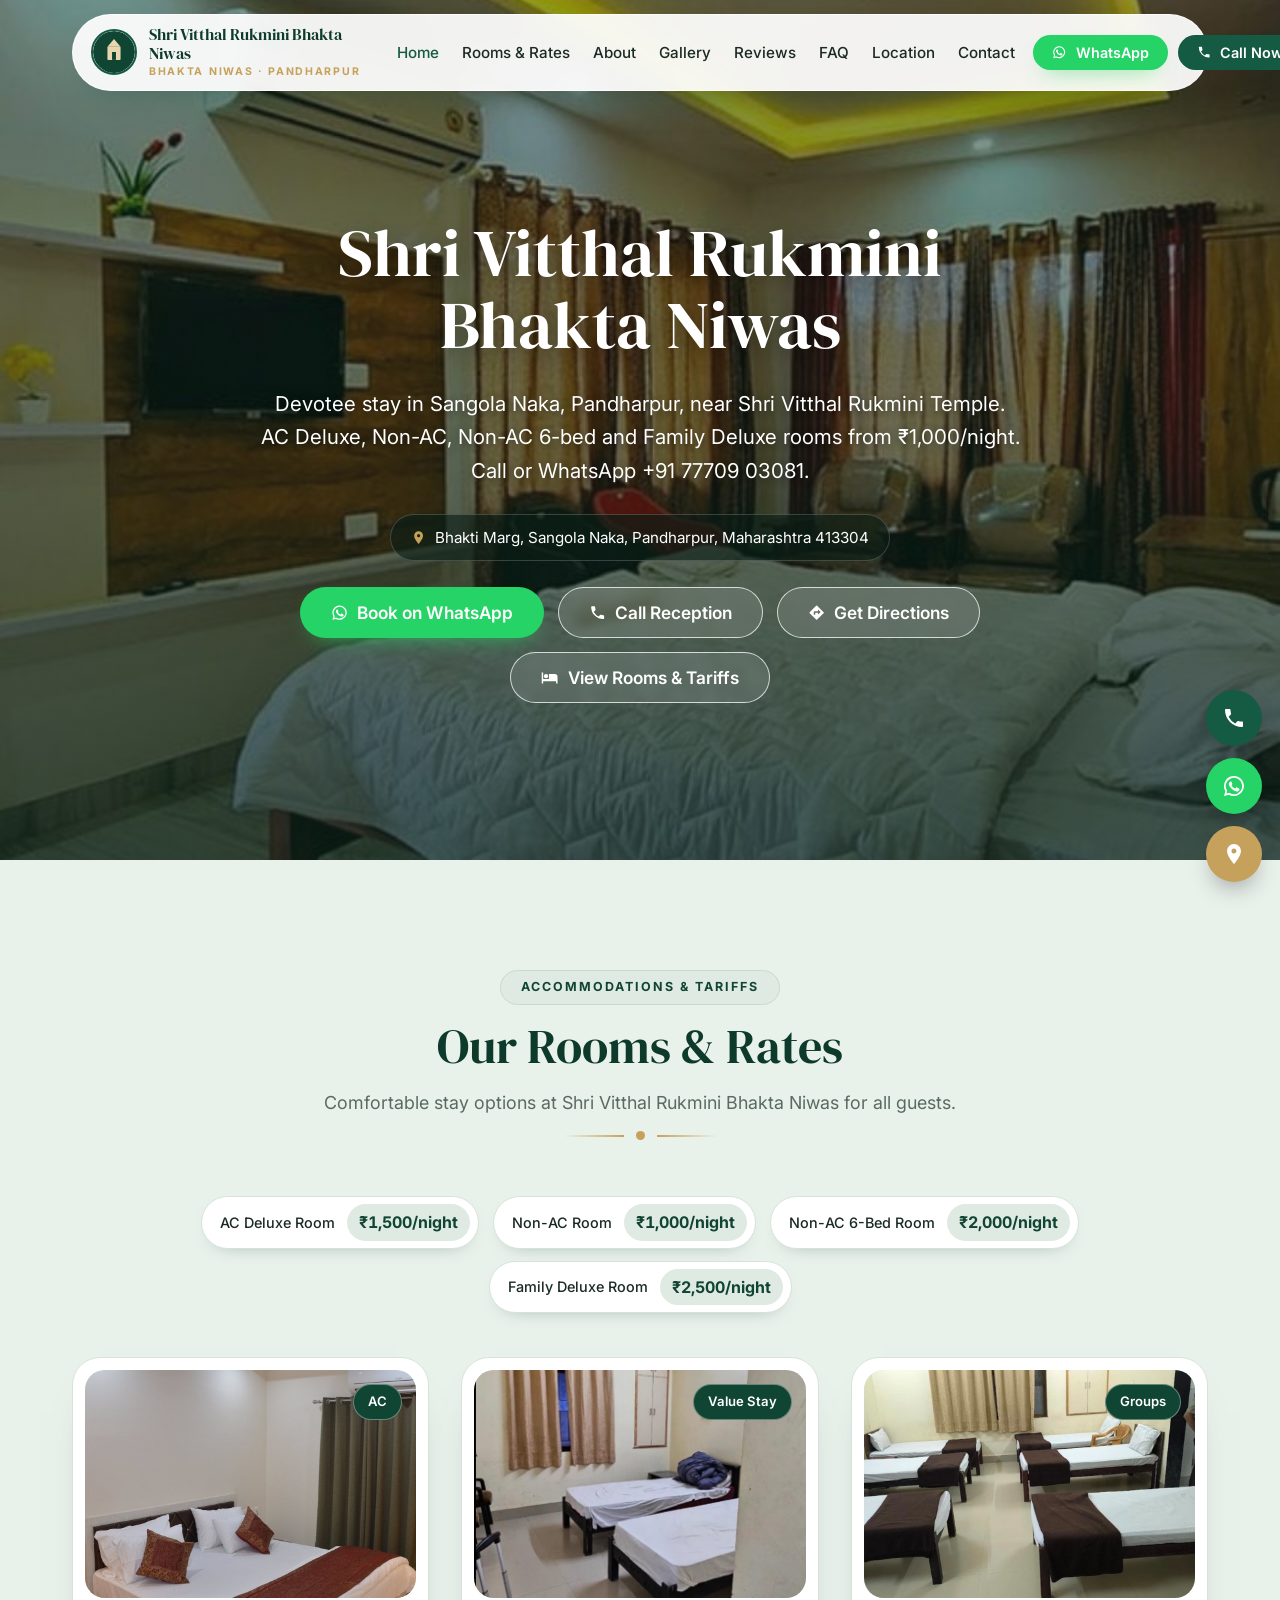
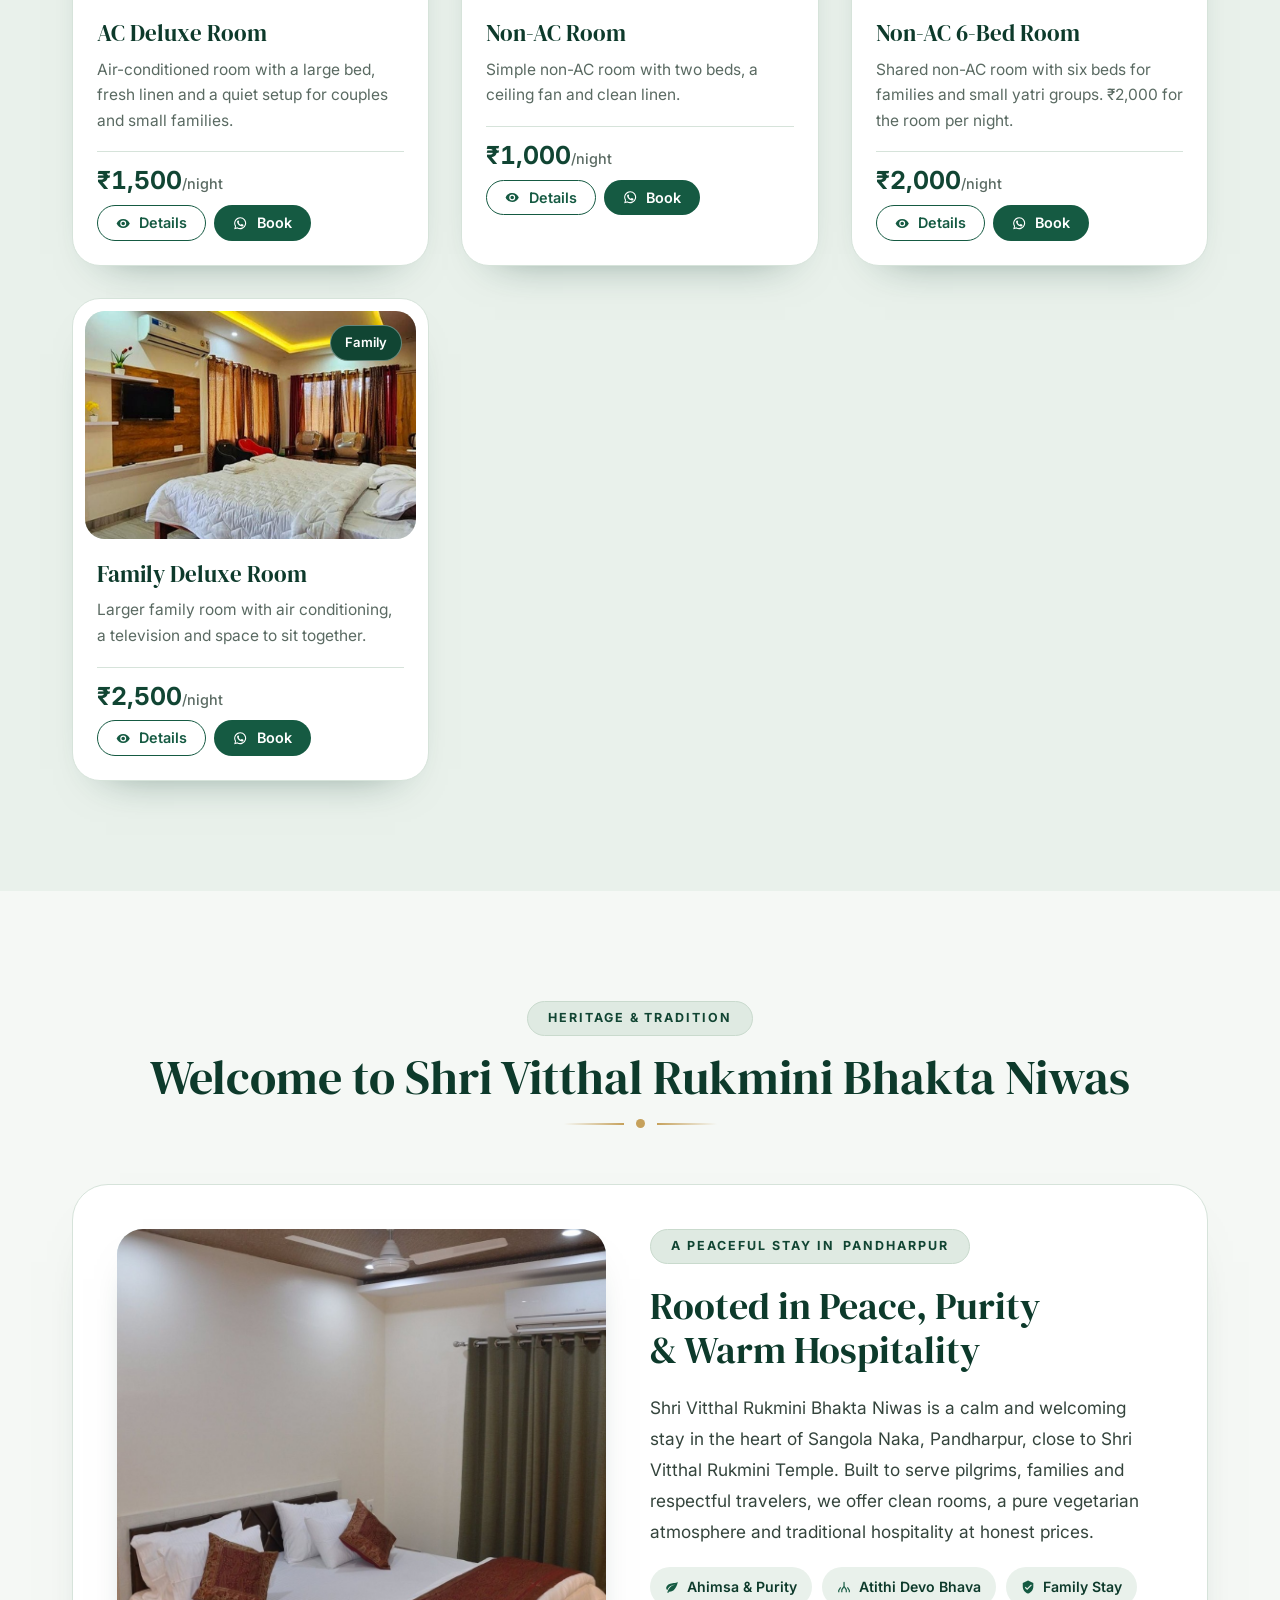
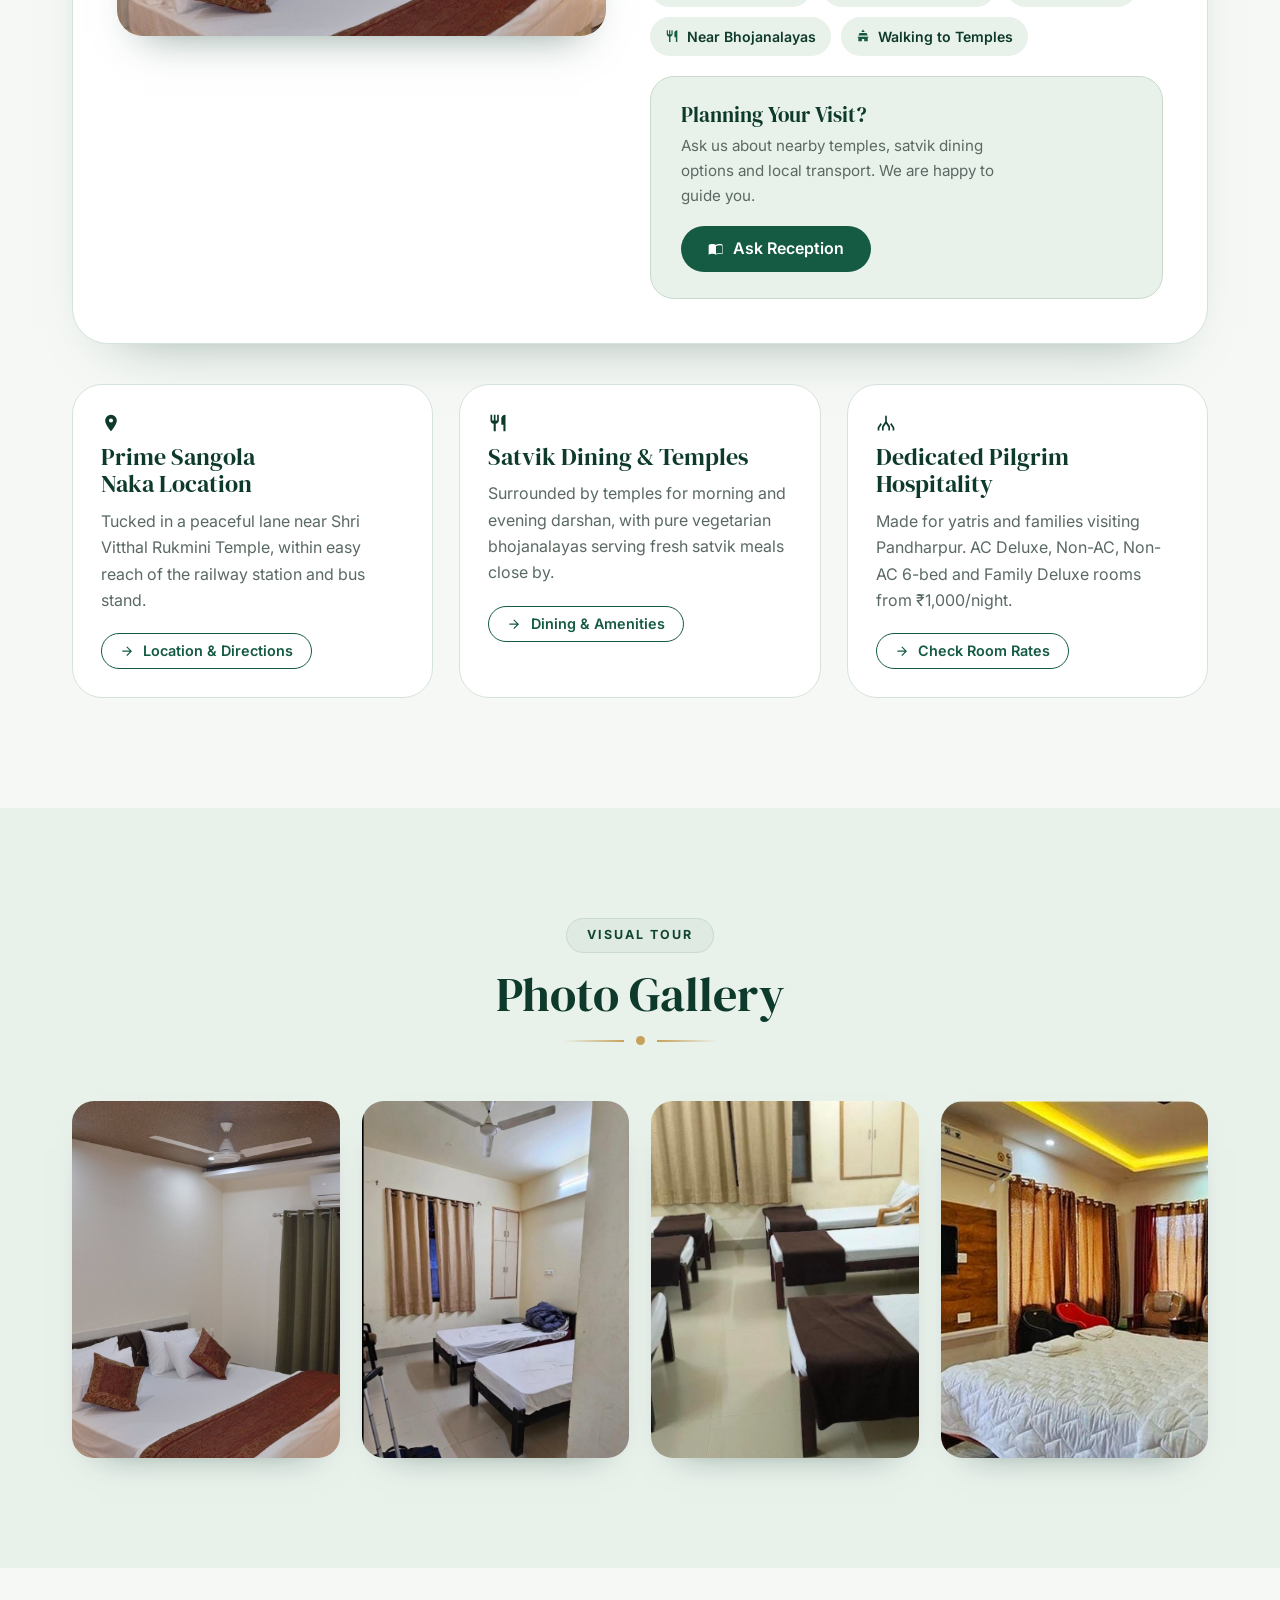
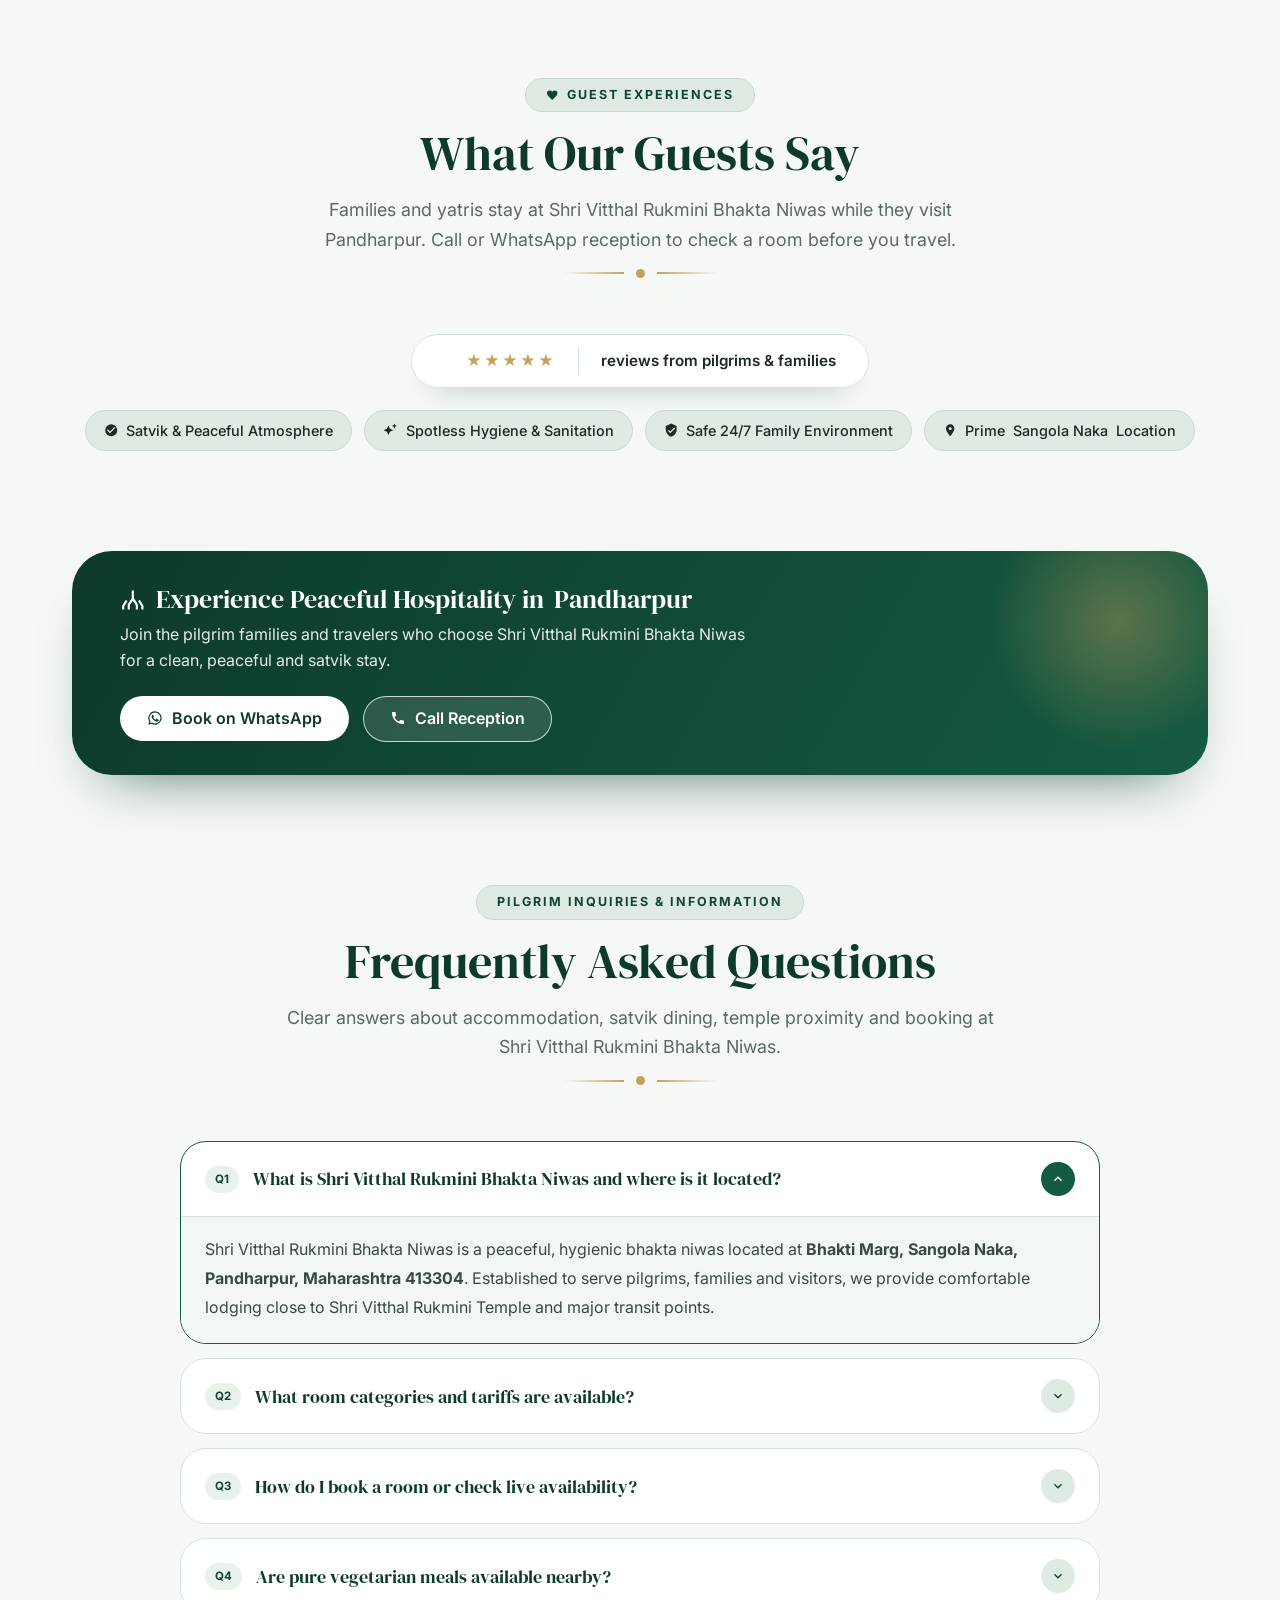
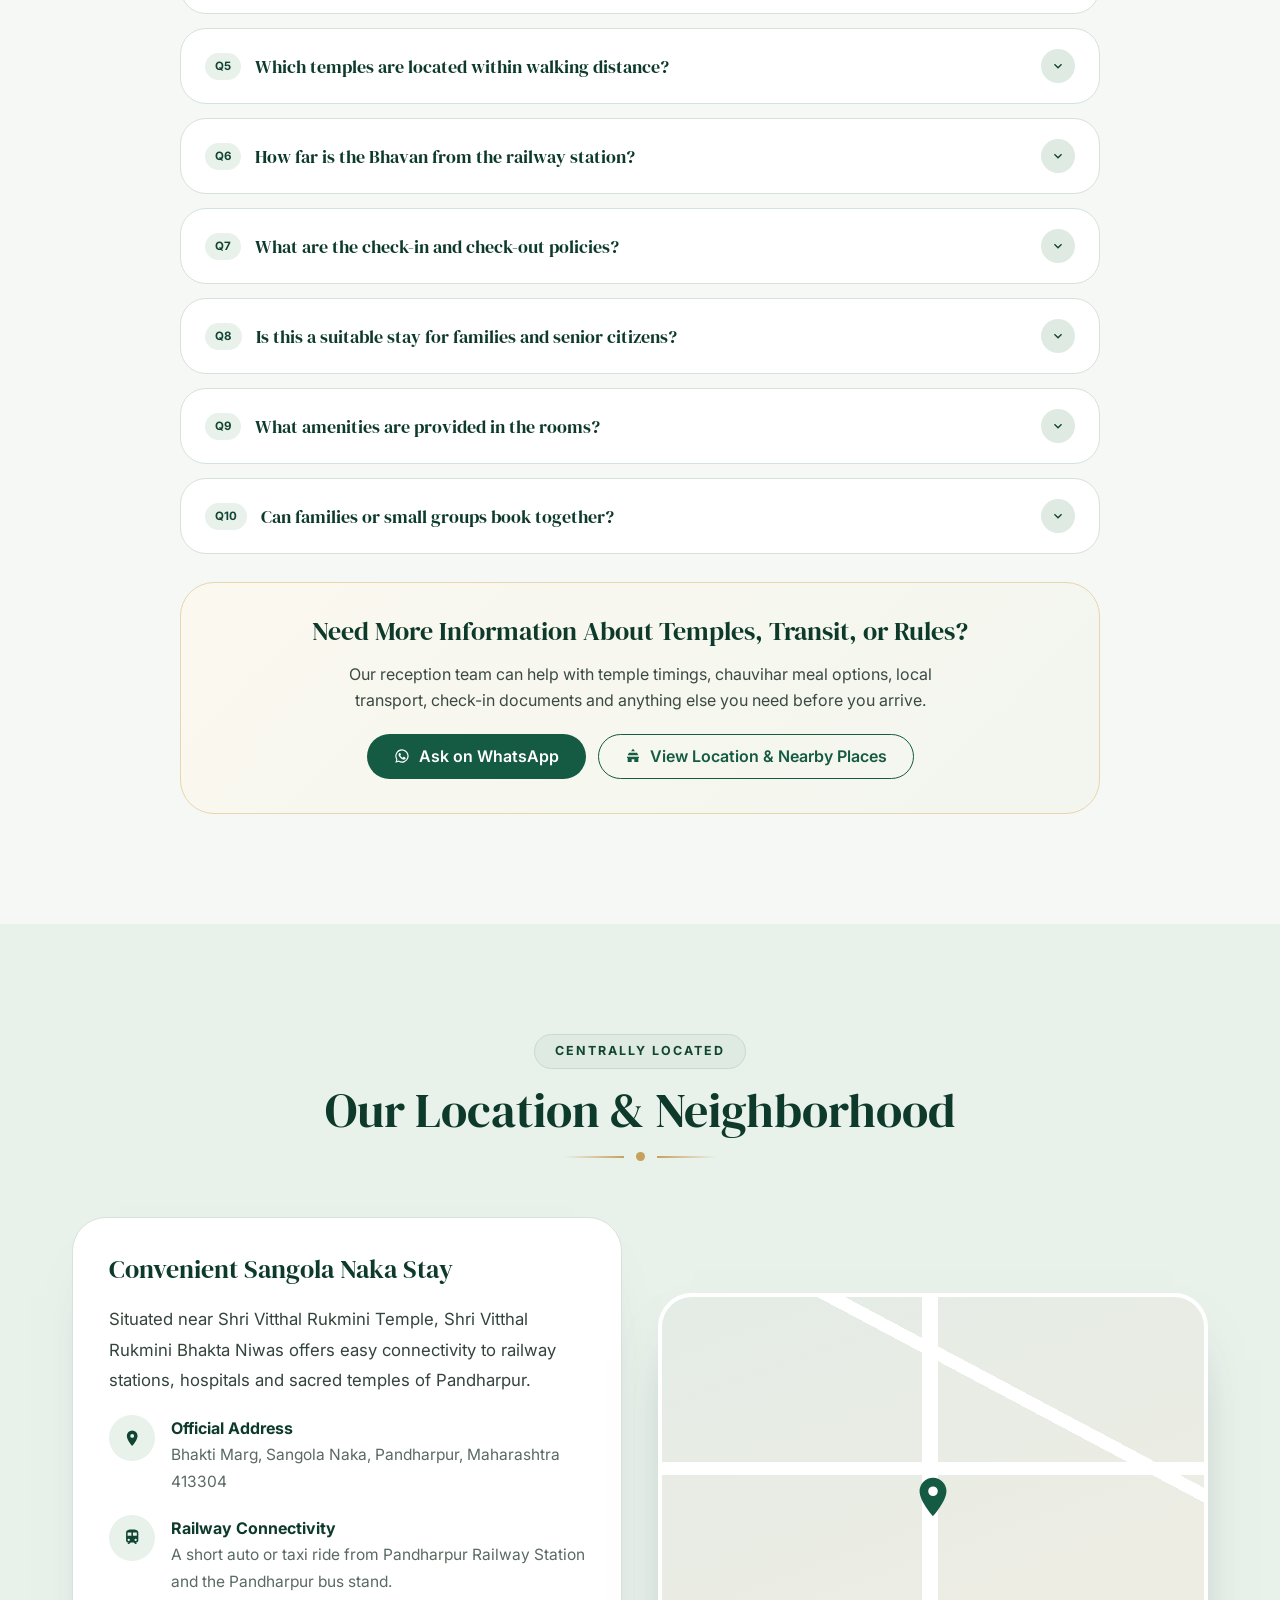
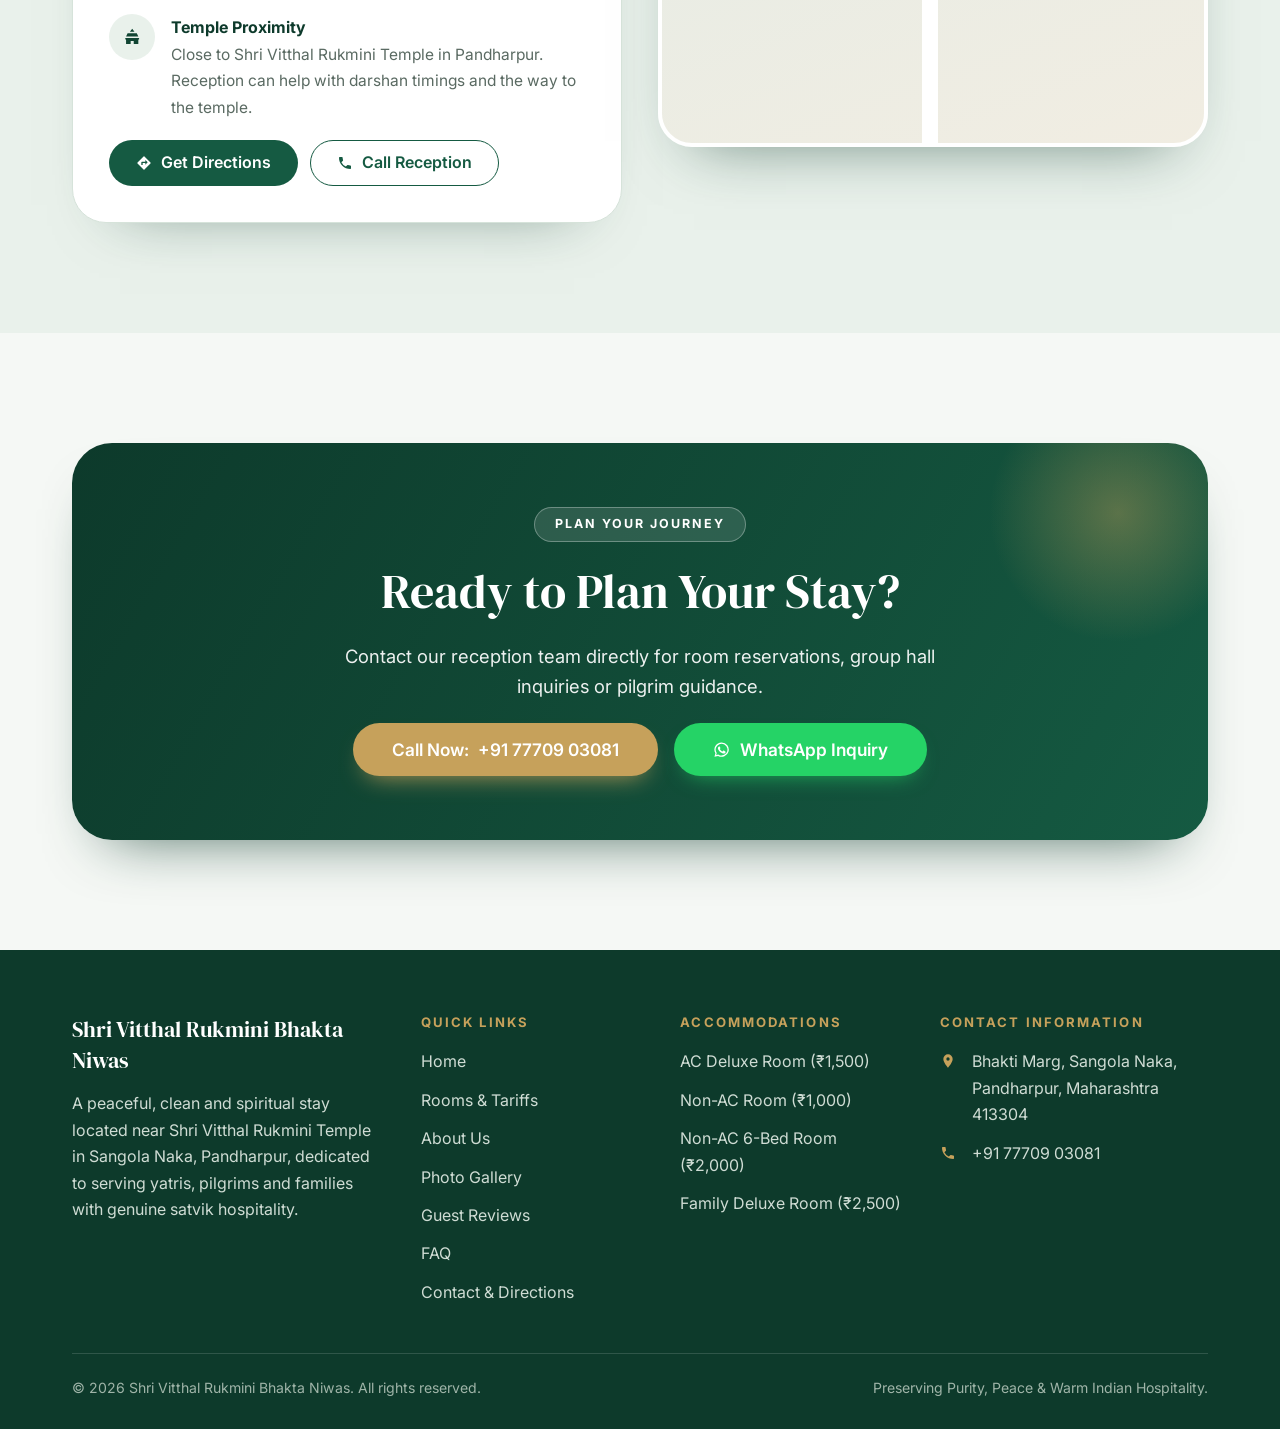
==== index.html @ 566893a4 "Add the Shri Vitthal Rukmini Bhakta Niwas website. Publish the Pandharpur room rates, phone number, " ====
<!doctype html>
<html lang="en">
<head>
<meta charset="utf-8">
<meta name="viewport" content="width=device-width, initial-scale=1, viewport-fit=cover">
<title>Shri Vitthal Rukmini Bhakta Niwas | Pandharpur</title>
<meta name="description" content="Shri Vitthal Rukmini Bhakta Niwas, Bhakti Marg, Sangola Naka, Pandharpur, Maharashtra 413304. AC Deluxe room ₹1,500, Non-AC room ₹1,000, Non-AC 6-bed room ₹2,000, Family Deluxe room ₹2,500 per night. Call or WhatsApp +91 77709 03081.">
<meta name="robots" content="index, follow, max-image-preview:large">
<meta name="author" content="Shri Vitthal Rukmini Bhakta Niwas">
<meta name="geo.region" content="IN-MH">
<meta name="geo.placename" content="Shri Vitthal Rukmini Bhakta Niwas, Pandharpur">
<meta name="geo.position" content="17.671723;75.329937">
<meta name="ICBM" content="17.671723, 75.329937">
<meta property="og:type" content="website">
<meta property="og:site_name" content="Shri Vitthal Rukmini Bhakta Niwas">
<meta property="og:title" content="Shri Vitthal Rukmini Bhakta Niwas | Pandharpur">
<meta property="og:description" content="Devotee stay at Bhakti Marg, Sangola Naka, Pandharpur. AC Deluxe ₹1,500, Non-AC ₹1,000, Non-AC 6-bed ₹2,000, Family Deluxe ₹2,500. WhatsApp +91 77709 03081.">
<meta property="og:locale" content="en_IN">
<meta property="og:image" content="images/room-family-deluxe.jpg">
<meta name="twitter:card" content="summary_large_image">
<meta name="twitter:title" content="Shri Vitthal Rukmini Bhakta Niwas | Pandharpur">
<meta name="twitter:description" content="AC Deluxe ₹1,500, Non-AC ₹1,000, Non-AC 6-bed ₹2,000, Family Deluxe ₹2,500. Call or WhatsApp +91 77709 03081.">
<meta name="twitter:image" content="images/room-family-deluxe.jpg">
<link rel="icon" href="logo.svg" type="image/svg+xml">
<script type="application/ld+json">
{
  "@context": "https://schema.org",
  "@type": "LodgingBusiness",
  "name": "Shri Vitthal Rukmini Bhakta Niwas",
  "alternateName": ["Vitthal Rukmini Bhakta Niwas", "Shri Vitthal Rukmini Bhakt Niwas"],
  "description": "Shri Vitthal Rukmini Bhakta Niwas is a devotee stay at Bhakti Marg, Sangola Naka, Pandharpur, Maharashtra 413304, near Shri Vitthal Rukmini Temple.",
  "telephone": "+917770903081",
  "image": [
    "images/room-ac-deluxe.jpg",
    "images/room-nonac.jpg",
    "images/room-nonac-6bed.jpg",
    "images/room-family-deluxe.jpg"
  ],
  "address": {
    "@type": "PostalAddress",
    "streetAddress": "Bhakti Marg, Sangola Naka",
    "addressLocality": "Pandharpur",
    "addressRegion": "Maharashtra",
    "postalCode": "413304",
    "addressCountry": "IN"
  },
  "geo": {
    "@type": "GeoCoordinates",
    "latitude": 17.671723,
    "longitude": 75.329937
  },
  "hasMap": "https://www.google.com/maps?cid=8485966693018367575",
  "sameAs": [
    "https://www.google.com/maps/place/Shri+Vitthal+Rukmini+Bhakta+Niwas/data=!4m2!3m1!1s0x3bc41805253165cb:0x75c435bf2927f657"
  ],
  "priceRange": "₹1000–₹2500",
  "currenciesAccepted": "INR",
  "makesOffer": [
    { "@type": "Offer", "name": "AC Deluxe Room", "price": "1500", "priceCurrency": "INR", "availability": "https://schema.org/InStock" },
    { "@type": "Offer", "name": "Non-AC Room", "price": "1000", "priceCurrency": "INR", "availability": "https://schema.org/InStock" },
    { "@type": "Offer", "name": "Non-AC 6-Bed Room", "price": "2000", "priceCurrency": "INR", "availability": "https://schema.org/InStock" },
    { "@type": "Offer", "name": "Family Deluxe Room", "price": "2500", "priceCurrency": "INR", "availability": "https://schema.org/InStock" }
  ]
}
</script>
<link rel="preconnect" href="https://fonts.googleapis.com">
<link rel="preconnect" href="https://fonts.gstatic.com" crossorigin>
<link rel="stylesheet" href="https://fonts.googleapis.com/css2?family=DM+Serif+Display&family=Inter:wght@400;500;600;700&display=swap">
<style>
/* Layout: same structure as the reference dharamshala site. Full-bleed photo hero under a floating pill nav,
   then centred section heads (pill eyebrow, serif title, gold divider) over alternating mint / off-white bands.
   Light-only by design, matching the reference; every colour is set explicitly. */
:root {
  --green-950: #0d3a2b;
  --green-900: #114533;
  --green-800: #155a42;
  --green-100: #dfeae2;
  --mint: #e9f1eb;
  --off: #f5f8f5;
  --card: #ffffff;
  --gold: #c6a15b;
  --gold-soft: #e8d6ad;
  --wa: #25d366;
  --ink: #1b2a23;
  --muted: #5a6a62;
  --line: #d6e3da;
  --serif: "DM Serif Display", Georgia, "Times New Roman", serif;
  --sans: "Inter", "Segoe UI", system-ui, -apple-system, sans-serif;
  --gutter: clamp(16px, 4vw, 32px);
  color-scheme: light;
}

* { box-sizing: border-box; }
html { scroll-behavior: smooth; scroll-padding-top: 110px; }
@media (prefers-reduced-motion: reduce) { html { scroll-behavior: auto; } *, *::before { transition: none !important; animation: none !important; } }
body { margin: 0; background: var(--off); color: var(--ink); font: 400 16px/1.65 var(--sans); }
img { max-width: 100%; display: block; }
a { color: inherit; }
h1, h2, h3, h4 { font-family: var(--serif); font-weight: 400; line-height: 1.15; margin: 0; color: var(--green-950); text-wrap: balance; }
p { margin: 0; }
button { font: inherit; }
:focus-visible { outline: 3px solid var(--gold); outline-offset: 2px; }
svg.i { width: 1em; height: 1em; flex: none; fill: currentColor; }

.wrap { max-width: 1200px; margin: 0 auto; padding-inline: var(--gutter); }
.band { padding-block: clamp(64px, 9vw, 110px); }
.band.mint { background: var(--mint); }

/* section head */
.sec-head { display: grid; justify-items: center; text-align: center; gap: 14px; margin-bottom: clamp(36px, 5vw, 56px); }
.pill { display: inline-flex; align-items: center; gap: 8px; padding: 6px 20px; border-radius: 999px; background: var(--green-100);
  border: 1px solid #c9dacd; color: var(--green-900); font-size: .78rem; font-weight: 700; letter-spacing: .16em; text-transform: uppercase; }
.sec-head h2 { font-size: clamp(2rem, 4.2vw, 3rem); }
.sec-head p { color: var(--muted); font-size: 1.12rem; max-width: 720px; }
.divider { display: flex; align-items: center; gap: 12px; }
.divider::before, .divider::after { content: ""; width: 60px; height: 2px; background: linear-gradient(90deg, transparent, var(--gold)); }
.divider::after { transform: scaleX(-1); }
.divider i { width: 9px; height: 9px; border-radius: 50%; background: var(--gold); }

/* buttons */
.btn { display: inline-flex; align-items: center; justify-content: center; gap: 9px; padding: 13px 26px; border-radius: 999px; border: 1.5px solid transparent;
  font: 600 1rem/1.1 var(--sans); text-decoration: none; cursor: pointer; white-space: nowrap; transition: transform .15s, box-shadow .15s, background .15s; }
.btn:hover { transform: translateY(-2px); }
.btn-wa { background: var(--wa); color: #fff; box-shadow: 0 10px 22px -12px rgba(37, 211, 102, .8); }
.btn-dark { background: var(--green-800); color: #fff; }
.btn-gold { background: var(--gold); color: #fff; box-shadow: 0 12px 24px -12px rgba(198, 161, 91, .9); }
.btn-line { border-color: var(--green-800); color: var(--green-800); background: transparent; }
.btn-glass { border-color: rgba(255,255,255,.75); color: #fff; background: rgba(255,255,255,.12); backdrop-filter: blur(4px); }
.btn-white { background: #fff; color: var(--green-950); }
.btn-sm { padding: 9px 18px; font-size: .9rem; }

/* nav */
.nav { position: absolute; top: calc(14px + env(safe-area-inset-top, 0px)); left: 0; right: 0; z-index: 40; }
.nav-in { display: flex; align-items: center; justify-content: space-between; gap: 18px; background: rgba(255,255,255,.93);
  backdrop-filter: blur(10px); border: 1px solid rgba(255,255,255,.8); border-radius: 999px; padding: 10px 12px 10px 18px;
  box-shadow: 0 18px 40px -24px rgba(13, 58, 43, .55); }
.brand { display: flex; align-items: center; gap: 12px; text-decoration: none; flex: none; }
.brand img { width: 46px; height: 46px; border-radius: 50%; object-fit: cover; border: 2px solid var(--green-800); background: #fff; flex: none; }
.brand b { display: block; font: 400 1.02rem/1.15 var(--serif); color: var(--green-950); max-width: 230px; }
.brand small { display: block; white-space: nowrap; font-size: .66rem; font-weight: 700; letter-spacing: .16em; text-transform: uppercase; color: var(--gold); }
.links { display: flex; align-items: center; gap: clamp(14px, 1.8vw, 26px); }
.links a { text-decoration: none; color: var(--ink); font-weight: 500; font-size: .95rem; white-space: nowrap; }
.links a:hover, .links a.on { color: var(--green-800); }
.nav-cta { display: flex; gap: 10px; }
.menu-btn { display: none; width: 44px; height: 44px; border-radius: 50%; border: 1px solid var(--line); background: #fff; color: var(--green-900); cursor: pointer; }
@media (max-width: 1180px) {
  .menu-btn { display: grid; place-items: center; }
  .nav-cta .btn span { display: none; }
  .nav-cta .btn { padding: 11px 13px; }
  .links { display: none; position: absolute; top: calc(100% + 8px); left: var(--gutter); right: var(--gutter); flex-direction: column; align-items: stretch; gap: 0;
    background: #fff; border-radius: 22px; padding: 10px 22px; box-shadow: 0 24px 40px -20px rgba(13,58,43,.45); }
  .links.open { display: flex; }
  .links a { padding: 13px 0; border-bottom: 1px solid var(--line); }
  .links a:last-child { border-bottom: 0; }
}
@media (max-width: 520px) { .nav-cta { display: none; } .brand { flex: 0 1 auto; min-width: 0; } .brand small { letter-spacing: .1em; overflow: hidden; text-overflow: ellipsis; } }

/* hero */
.hero { position: relative; min-height: min(860px, 100svh); display: grid; align-items: center; color: #fff; text-align: center;
  padding-block: 150px 90px; overflow: hidden; background: #d7e9ef; }
.hero-bg { position: absolute; inset: 0; background:
  url("building.png") center bottom 30px / min(980px, 92%) auto no-repeat,
  radial-gradient(ellipse at 50% 100%, #a9cfa4 0 18%, transparent 19%),
  linear-gradient(180deg, #8fc3dc 0%, #cfe6ee 62%, #e6efe2 100%); }
.hero-bg img { position: absolute; inset: 0; width: 100%; height: 100%; object-fit: cover; }
.hero::after { content: ""; position: absolute; inset: 0; background: linear-gradient(180deg, rgba(8, 34, 25, .45) 0%, rgba(8, 34, 25, .58) 55%, rgba(8, 34, 25, .72) 100%); }
.hero .wrap { position: relative; z-index: 1; display: grid; justify-items: center; gap: 26px; }
.hero h1 { color: #fff; font-size: clamp(2.2rem, 5.2vw, 4.2rem); line-height: 1.08; max-width: 20ch; text-shadow: 0 4px 24px rgba(0,0,0,.35); }
.hero p.lead { font-size: clamp(1.05rem, 1.6vw, 1.32rem); max-width: 760px; text-shadow: 0 2px 10px rgba(0,0,0,.45); }
.addr-pill { display: inline-flex; align-items: center; gap: 8px; padding: 10px 20px; border-radius: 999px; background: rgba(10, 30, 22, .62);
  border: 1px solid rgba(255,255,255,.18); font-size: .95rem; max-width: 100%; }
.addr-pill svg { color: var(--gold); }
.hero-btns { display: flex; flex-wrap: wrap; justify-content: center; gap: 14px; max-width: 860px; }
.hero-btns .btn { padding: 15px 30px; font-size: 1.08rem; }
@media (max-width: 560px) { .hero-btns .btn { width: 100%; } .addr-pill { border-radius: 18px; text-align: left; } }

/* rooms */
.chips { display: flex; flex-wrap: wrap; justify-content: center; gap: 12px 14px; margin-bottom: 44px; }
.price-chip { display: inline-flex; align-items: center; gap: 12px; padding: 7px 8px 7px 18px; border-radius: 999px; background: #fff;
  border: 1px solid var(--line); box-shadow: 0 8px 20px -16px rgba(13,58,43,.6); font-size: .9rem; font-weight: 500; }
.price-chip b { background: var(--green-100); color: var(--green-900); padding: 5px 12px; border-radius: 999px; font-size: 1rem; font-variant-numeric: tabular-nums; }
.room-grid { display: grid; grid-template-columns: repeat(3, minmax(0, 1fr)); gap: 32px; }
@media (max-width: 980px) { .room-grid { grid-template-columns: repeat(2, minmax(0, 1fr)); } }
@media (max-width: 620px) { .room-grid { grid-template-columns: 1fr; } }
.room { background: #fff; border: 1px solid var(--line); border-radius: 28px; padding: 12px; display: grid; grid-template-rows: auto 1fr;
  box-shadow: 0 22px 44px -34px rgba(13,58,43,.6); transition: transform .2s, box-shadow .2s; }
.room:hover { transform: translateY(-4px); box-shadow: 0 28px 50px -30px rgba(13,58,43,.6); }
.room-body { padding: 22px 12px 12px; display: grid; gap: 10px; align-content: start; }
.room h3 { font-size: 1.45rem; }
.room-body > p { color: var(--muted); font-size: .97rem; min-height: 3.2em; }
.room-foot { display: flex; flex-wrap: wrap; align-items: center; justify-content: space-between; gap: 12px; border-top: 1px solid var(--line); padding-top: 16px; margin-top: 8px; }
.room-foot .amt { font: 700 1.55rem/1 var(--sans); color: var(--green-900); font-variant-numeric: tabular-nums; }
.room-foot .amt small { font-size: .9rem; font-weight: 500; color: var(--muted); }
.room-foot .acts { display: flex; gap: 8px; }

/* photo slots: placeholder sits under the <img>; a missing file removes the img and leaves the placeholder */
.ph { position: relative; overflow: hidden; border-radius: 20px; background: linear-gradient(135deg, #dbe9df, #eef4ef); aspect-ratio: 16 / 11; max-width: 100%; }
.ph > img { position: absolute; inset: 0; width: 100%; height: 100%; object-fit: cover; }
.room .ph > img { object-position: center 72%; }
.ph .ph-label { position: absolute; inset: 0; display: grid; place-content: center; justify-items: center; gap: 8px; color: #6d8a79; font-size: .85rem; font-weight: 500; text-align: center; padding: 12px; }
.ph .ph-label svg { width: 44px; height: 44px; fill: none; stroke: currentColor; stroke-width: 1.4; stroke-linecap: round; stroke-linejoin: round; }
.badge { position: absolute; top: 14px; right: 14px; z-index: 1; background: var(--green-900); color: #fff; font-size: .82rem; font-weight: 600;
  padding: 6px 14px; border-radius: 999px; border: 1px solid rgba(255,255,255,.35); }

/* welcome */
.welcome { background: #fff; border: 1px solid var(--line); border-radius: 36px; padding: clamp(22px, 4vw, 44px);
  display: grid; grid-template-columns: 1fr 1.05fr; gap: clamp(26px, 4vw, 44px); align-items: start; box-shadow: 0 30px 60px -48px rgba(13,58,43,.6); }
.welcome .ph { aspect-ratio: 6 / 5; border-radius: 26px; box-shadow: 0 24px 40px -26px rgba(13,58,43,.5); background: linear-gradient(180deg, #cfe6ee, #eaf3ea); }
.welcome .ph.illus > img { object-fit: contain; padding: 8%; }
.welcome-text { display: grid; gap: 20px; justify-items: start; min-width: 0; }
.welcome-text h3 { font-size: clamp(1.8rem, 3vw, 2.4rem); }
.welcome-text > p { font-size: 1.08rem; line-height: 1.8; color: #34443c; }
.tag-row { display: flex; flex-wrap: wrap; gap: 10px; }
.tag { display: inline-flex; align-items: center; gap: 8px; padding: 8px 15px; border-radius: 999px; background: var(--mint); color: var(--green-950); font-size: .88rem; font-weight: 600; }
.tag svg { color: var(--green-800); }
.guide-box { width: 100%; display: flex; flex-wrap: wrap; align-items: center; justify-content: space-between; gap: 18px; padding: 26px 30px;
  border-radius: 24px; background: var(--mint); border: 1px solid #c9dacd; }
.guide-box h4 { font-size: 1.3rem; margin-bottom: 6px; }
.guide-box p { color: var(--muted); font-size: .95rem; max-width: 34ch; }
@media (max-width: 900px) { .welcome { grid-template-columns: 1fr; } }

.feat-grid { display: grid; grid-template-columns: repeat(3, minmax(0, 1fr)); gap: 26px; margin-top: 40px; }
.feat { background: #fff; border: 1px solid var(--line); border-radius: 30px; padding: 28px; display: grid; gap: 10px; justify-items: start; align-content: start; }
.feat > svg { font-size: 1.25rem; color: var(--green-950); }
.feat h3 { font-size: 1.5rem; }
.feat p { color: var(--muted); }
.feat .btn { margin-top: 10px; }
@media (max-width: 900px) { .feat-grid { grid-template-columns: 1fr; } }

/* gallery */
.gal { display: grid; grid-template-columns: repeat(4, minmax(0, 1fr)); gap: 22px; }
.gal .ph { aspect-ratio: 3 / 4; border-radius: 22px; box-shadow: 0 18px 36px -28px rgba(13,58,43,.6); }
.gal .ph > img { transition: transform .5s; }
.gal .ph:hover > img { transform: scale(1.05); }
@media (max-width: 760px) { .gal { grid-template-columns: repeat(2, minmax(0, 1fr)); gap: 12px; } }

/* reviews */
.rating-bar { display: flex; flex-wrap: wrap; align-items: center; justify-content: center; gap: 16px 22px; margin: 0 auto 22px; width: fit-content; max-width: 100%;
  padding: 12px 32px; border-radius: 999px; background: #fff; border: 1px solid var(--line); box-shadow: 0 14px 30px -22px rgba(13,58,43,.6); }
.rating-bar b { font: 700 1.6rem/1 var(--sans); color: var(--green-950); }
.stars { color: var(--gold); letter-spacing: 2px; font-size: 1.15rem; }
.rating-bar .sep { width: 1px; height: 28px; background: var(--line); }
.rating-bar span { font-weight: 600; font-size: .95rem; }
.trust { display: flex; flex-wrap: wrap; justify-content: center; gap: 10px 12px; margin-bottom: 44px; }
.trust > span { display: inline-flex; align-items: center; gap: 8px; padding: 8px 18px; border-radius: 999px; background: var(--green-100); border: 1px solid #c9dacd; font-size: .9rem; font-weight: 500; }
.carousel { position: relative; padding-inline: 28px; }
.track { display: grid; grid-auto-flow: column; grid-auto-columns: calc((100% - 56px) / 3); gap: 28px; overflow-x: auto; scroll-snap-type: x mandatory;
  scrollbar-width: none; padding: 6px 4px 30px; }
.track::-webkit-scrollbar { display: none; }
@media (max-width: 980px) { .track { grid-auto-columns: calc((100% - 28px) / 2); } }
@media (max-width: 640px) { .track { grid-auto-columns: 100%; } .carousel { padding-inline: 0; } }
.rev { scroll-snap-align: start; background: #fff; border-radius: 34px; padding: 30px; display: grid; gap: 16px; align-content: space-between;
  box-shadow: 0 22px 44px -32px rgba(13,58,43,.6); min-width: 0; }
.rev-top { display: flex; justify-content: space-between; align-items: center; gap: 10px; }
.rev-top .stars { font-size: 1.05rem; }
.rev-badge { font-size: .74rem; font-weight: 700; letter-spacing: .06em; text-transform: uppercase; padding: 6px 12px; border-radius: 999px; background: var(--mint); border: 1px solid #c9dacd; color: var(--green-950); }
.quote { font: 400 3.4rem/1 var(--serif); color: var(--gold-soft); height: 30px; margin-top: 14px; }
.rev blockquote { margin: 0; font-style: italic; font-size: 1.08rem; line-height: 1.75; color: #24342c; }
.rev-who { display: flex; align-items: center; gap: 14px; border-top: 1px solid var(--line); padding-top: 18px; }
.avatar { width: 52px; height: 52px; border-radius: 50%; display: grid; place-items: center; background: var(--green-100); border: 2px solid var(--gold); font-weight: 700; color: var(--green-900); flex: none; }
.rev-who b { display: block; font-size: 1.05rem; }
.rev-who small { color: var(--muted); }
.rev-who .city { margin-left: auto; display: inline-flex; align-items: center; gap: 6px; padding: 6px 12px; border-radius: 999px; background: var(--mint); border: 1px solid #c9dacd; font-size: .85rem; font-weight: 600; white-space: nowrap; }
.arrow { position: absolute; top: 42%; z-index: 2; width: 48px; height: 48px; border-radius: 50%; border: 1px solid var(--line); background: #fff; color: var(--green-950);
  display: grid; place-items: center; cursor: pointer; box-shadow: 0 10px 22px -12px rgba(13,58,43,.6); }
.arrow.prev { left: -6px; } .arrow.next { right: -6px; }
@media (max-width: 640px) { .arrow { display: none; } }
.dots { display: flex; justify-content: center; gap: 8px; }
.dots button { width: 10px; height: 10px; border-radius: 999px; border: 0; background: #c3d6c9; cursor: pointer; padding: 0; transition: width .2s, background .2s; }
.dots button.on { width: 34px; background: var(--green-800); }
.sample-note { text-align: center; color: var(--muted); font-size: .85rem; margin-top: 14px; }

/* green banners */
.banner { position: relative; overflow: hidden; border-radius: 40px; color: #fff; background: linear-gradient(120deg, var(--green-950), var(--green-800));
  box-shadow: 0 30px 60px -36px rgba(13,58,43,.8); }
.banner::after { content: ""; position: absolute; width: 260px; height: 260px; right: -40px; top: -60px; border-radius: 50%;
  background: radial-gradient(circle, rgba(198,161,91,.4), transparent 70%); pointer-events: none; }
.banner > * { position: relative; z-index: 1; }
.banner h2, .banner h3 { color: #fff; }
.strip-cta { margin-top: 56px; display: flex; flex-wrap: wrap; align-items: center; justify-content: space-between; gap: 22px; padding: 34px clamp(24px, 4vw, 48px); }
.strip-cta h3 { font-size: 1.6rem; display: flex; align-items: center; gap: 10px; }
.strip-cta p { opacity: .9; max-width: 640px; margin-top: 6px; }
.strip-cta .acts { display: flex; flex-wrap: wrap; gap: 14px; }
.plan { text-align: center; display: grid; justify-items: center; gap: 22px; padding: clamp(40px, 6vw, 64px) clamp(22px, 4vw, 48px); }
.plan .pill { background: rgba(255,255,255,.12); border-color: rgba(255,255,255,.3); color: #fff; }
.plan h2 { font-size: clamp(2rem, 4vw, 3rem); }
.plan p { font-size: 1.15rem; opacity: .92; max-width: 620px; }
.plan .acts { display: flex; flex-wrap: wrap; justify-content: center; gap: 16px; }
.plan .acts .btn { padding: 16px 38px; font-size: 1.08rem; }

/* faq */
.faq { max-width: 920px; margin: 0 auto; display: grid; gap: 14px; }
.faq details { background: #fff; border: 1px solid var(--line); border-radius: 26px; overflow: hidden; transition: border-color .2s; }
.faq details[open] { border: 1.5px solid var(--green-800); }
.faq summary { list-style: none; cursor: pointer; display: flex; align-items: center; gap: 14px; padding: 20px 24px; }
.faq summary::-webkit-details-marker { display: none; }
.faq summary .q { flex: none; font-size: .72rem; font-weight: 700; background: var(--mint); color: var(--green-900); padding: 4px 10px; border-radius: 999px; }
.faq summary h3 { font-size: 1.15rem; flex: 1; }
.faq summary .chev { flex: none; width: 34px; height: 34px; border-radius: 50%; background: var(--green-100); color: var(--green-900); display: grid; place-items: center; transition: transform .2s, background .2s; }
.faq details[open] .chev { transform: rotate(180deg); background: var(--green-800); color: #fff; }
.faq .ans { padding: 18px 24px 22px; background: #f2f7f3; border-top: 1px solid var(--line); color: #3a4a42; line-height: 1.8; }
.handbook { max-width: 920px; margin: 28px auto 0; border-radius: 34px; border: 1.5px solid var(--gold-soft); background: linear-gradient(135deg, #fbf8ef, #f2f6ef);
  padding: 34px clamp(20px, 4vw, 44px); text-align: center; display: grid; gap: 14px; justify-items: center; }
.handbook h3 { font-size: 1.6rem; }
.handbook p { color: #3a4a42; max-width: 640px; }
.handbook .acts { display: flex; flex-wrap: wrap; justify-content: center; gap: 12px; margin-top: 6px; }

/* location */
.loc { display: grid; grid-template-columns: 1fr 1fr; gap: 36px; align-items: center; }
.loc-card { background: #fff; border: 1px solid var(--line); border-radius: 34px; padding: clamp(24px, 3.5vw, 36px); display: grid; gap: 20px; box-shadow: 0 30px 60px -48px rgba(13,58,43,.6); }
.loc-card h3 { font-size: 1.65rem; }
.loc-card > p { color: #34443c; font-size: 1.05rem; line-height: 1.8; }
.loc-item { display: grid; grid-template-columns: 46px 1fr; gap: 16px; align-items: start; }
.loc-item .ic { width: 46px; height: 46px; border-radius: 50%; background: var(--mint); color: var(--green-900); display: grid; place-items: center; font-size: 1.15rem; }
.loc-item b { display: block; color: var(--green-950); }
.loc-item span { color: var(--muted); font-size: .97rem; }
.loc-card .acts { display: flex; flex-wrap: wrap; gap: 12px; }
.map { position: relative; border-radius: 34px; overflow: hidden; border: 4px solid #fff; box-shadow: 0 30px 60px -36px rgba(13,58,43,.6); aspect-ratio: 4 / 3.3; max-width: 100%;
  background:
    linear-gradient(90deg, transparent 48%, #fff 48%, #fff 51%, transparent 51%),
    linear-gradient(0deg, transparent 60%, #fff 60%, #fff 63%, transparent 63%),
    linear-gradient(28deg, transparent 72%, #fff 72%, #fff 74%, transparent 74%),
    linear-gradient(160deg, #e4ece6, #f1ede2); }
.map .pin { position: absolute; left: 50%; top: 50%; transform: translate(-50%, -100%); font-size: 46px; color: var(--green-800); }
.map iframe { position: absolute; inset: 0; width: 100%; height: 100%; border: 0; }
@media (max-width: 900px) { .loc { grid-template-columns: 1fr; } }

/* footer */
footer { background: var(--green-950); color: #e6efe9; padding-block: 64px calc(30px + env(safe-area-inset-bottom, 0px)); }
.foot-grid { display: grid; grid-template-columns: 1.4fr 1fr 1fr 1.2fr; gap: 36px; }
footer h4 { font: 700 .82rem var(--sans); letter-spacing: .16em; text-transform: uppercase; color: var(--gold); margin-bottom: 18px; }
footer .fbrand { font: 400 1.4rem var(--serif); color: #fff; margin-bottom: 14px; }
footer p, footer li { color: #cfdcd4; }
footer ul { list-style: none; margin: 0; padding: 0; display: grid; gap: 12px; }
footer a { text-decoration: none; }
footer a:hover { color: #fff; }
footer .ci { display: grid; grid-template-columns: 22px 1fr; gap: 10px; }
footer .ci svg { color: var(--gold); margin-top: 5px; }
.foot-bottom { margin-top: 48px; padding-top: 22px; border-top: 1px solid rgba(255,255,255,.14); display: flex; flex-wrap: wrap; justify-content: space-between; gap: 12px; font-size: .88rem; color: #9fb4a8; }
@media (max-width: 900px) { .foot-grid { grid-template-columns: 1fr 1fr; } }
@media (max-width: 560px) { .foot-grid { grid-template-columns: 1fr; } }

/* floating */
.float { position: fixed; right: 18px; bottom: calc(18px + env(safe-area-inset-bottom, 0px)); z-index: 50; display: grid; gap: 12px; }
.float a { width: 56px; height: 56px; border-radius: 50%; display: grid; place-items: center; color: #fff; font-size: 24px; box-shadow: 0 12px 26px -10px rgba(0,0,0,.45); transition: transform .15s; }
.float a:hover { transform: scale(1.07); }
.float .f-call { background: var(--green-800); }
.float .f-wa { background: var(--wa); }
.float .f-map { background: var(--gold); }
</style>
</head>
<body>

<!-- icon sprite -->
<svg width="0" height="0" style="position:absolute" aria-hidden="true">
  <symbol id="wa" viewBox="0 0 24 24"><path d="M12 2a10 10 0 0 0-8.6 15.1L2 22l5-1.3A10 10 0 1 0 12 2Zm0 18.2c-1.5 0-3-.4-4.3-1.2l-.3-.2-3 .8.8-2.9-.2-.3A8.2 8.2 0 1 1 12 20.2Zm4.5-6.1c-.2-.1-1.5-.7-1.7-.8-.2-.1-.4-.1-.6.1l-.8 1c-.1.2-.3.2-.5.1a6.7 6.7 0 0 1-3.3-2.9c-.3-.4.2-.4.7-1.4.1-.2 0-.3 0-.4l-.8-1.8c-.2-.5-.4-.4-.6-.4h-.5a1 1 0 0 0-.7.3 3 3 0 0 0-.9 2.2 5.2 5.2 0 0 0 1.1 2.7 11.8 11.8 0 0 0 4.5 4c1.7.7 2.3.8 3.2.6.5-.1 1.5-.6 1.7-1.2.2-.6.2-1.1.2-1.2-.1-.1-.3-.2-.5-.3Z"/></symbol>
  <symbol id="phone" viewBox="0 0 24 24"><path d="M6.6 10.8a15.1 15.1 0 0 0 6.6 6.6l2.2-2.2c.3-.3.7-.4 1-.2 1.1.4 2.3.6 3.6.6.6 0 1 .4 1 1V20c0 .6-.4 1-1 1A17 17 0 0 1 3 4c0-.6.4-1 1-1h3.5c.6 0 1 .4 1 1 0 1.3.2 2.5.6 3.6.1.3 0 .7-.2 1l-2.3 2.2Z"/></symbol>
  <symbol id="pin" viewBox="0 0 24 24"><path d="M12 2a7 7 0 0 0-7 7c0 5.3 7 13 7 13s7-7.7 7-13a7 7 0 0 0-7-7Zm0 9.5A2.5 2.5 0 1 1 12 6.5a2.5 2.5 0 0 1 0 5Z"/></symbol>
  <symbol id="dir" viewBox="0 0 24 24"><path d="M21.7 11.3 12.7 2.3a1 1 0 0 0-1.4 0l-9 9a1 1 0 0 0 0 1.4l9 9a1 1 0 0 0 1.4 0l9-9a1 1 0 0 0 0-1.4ZM14 14.5V12h-4v3H8v-4a1 1 0 0 1 1-1h5V7.5l3.5 3.5-3.5 3.5Z"/></symbol>
  <symbol id="bed" viewBox="0 0 24 24"><path d="M7 13a3 3 0 1 0 0-6 3 3 0 0 0 0 6Zm12-6h-8v7H3V5H1v15h2v-3h18v3h2v-9a4 4 0 0 0-4-4Z"/></symbol>
  <symbol id="mail" viewBox="0 0 24 24"><path d="M20 4H4a2 2 0 0 0-2 2v12a2 2 0 0 0 2 2h16a2 2 0 0 0 2-2V6a2 2 0 0 0-2-2Zm0 4-8 5-8-5V6l8 5 8-5v2Z"/></symbol>
  <symbol id="eye" viewBox="0 0 24 24"><path d="M12 5C7 5 2.7 8.1 1 12.5 2.7 16.9 7 20 12 20s9.3-3.1 11-7.5C21.3 8.1 17 5 12 5Zm0 12.5a5 5 0 1 1 0-10 5 5 0 0 1 0 10Zm0-8a3 3 0 1 0 0 6 3 3 0 0 0 0-6Z"/></symbol>
  <symbol id="arrow" viewBox="0 0 24 24"><path d="M12 4l-1.4 1.4 5.6 5.6H4v2h12.2l-5.6 5.6L12 20l8-8z"/></symbol>
  <symbol id="chev" viewBox="0 0 24 24"><path d="M7.4 8.6 12 13.2l4.6-4.6L18 10l-6 6-6-6z"/></symbol>
  <symbol id="leaf" viewBox="0 0 24 24"><path d="M17 8C8 10 5.9 16.2 3.8 21.3l1.9.7 1-2.3c.5.2 1 .3 1.3.3C19 20 22 3 22 3c-1 2-8 2.3-13 3.3S2 11.5 2 13.5s1.8 3.8 1.8 3.8C7 8 17 8 17 8Z"/></symbol>
  <symbol id="hands" viewBox="0 0 24 24"><path d="M12 3c-.6 0-1 .5-1 1.1v6.4L7.7 15.4a3 3 0 0 0-.5 1.6V21h2v-4l2.8-4.2 2.8 4.2v4h2v-4c0-.6-.2-1.1-.5-1.6L13 10.5V4.1c0-.6-.4-1.1-1-1.1ZM5.5 12 2 17.5V21h2v-3l3-4.6-1.5-1.4Zm13 0L17 13.4l3 4.6v3h2v-3.5L18.5 12Z"/></symbol>
  <symbol id="shield" viewBox="0 0 24 24"><path d="M12 1 3 5v6c0 5.5 3.8 10.7 9 12 5.2-1.3 9-6.5 9-12V5l-9-4Zm-1.5 16-4-4 1.4-1.4 2.6 2.6 6.6-6.6L18.5 9l-8 8Z"/></symbol>
  <symbol id="food" viewBox="0 0 24 24"><path d="M11 9H9V2H7v7H5V2H3v7c0 2.1 1.7 3.8 3.8 4V22h2.5v-9c2-.2 3.7-1.9 3.7-4V2h-2v7Zm5-3v8h2.5v8H21V2c-2.8 0-5 2.2-5 4Z"/></symbol>
  <symbol id="temple" viewBox="0 0 24 24"><path d="M12 1 9 5h6l-3-4ZM6 7l-2 4h16l-2-4H6Zm-3 6v2h1v6h6v-4h4v4h6v-6h1v-2H3Z"/></symbol>
  <symbol id="train" viewBox="0 0 24 24"><path d="M12 2C8 2 4 2.5 4 6v9.5A3.5 3.5 0 0 0 7.5 19L6 20.5v.5h2l2-2h4l2 2h2v-.5L16.5 19a3.5 3.5 0 0 0 3.5-3.5V6c0-3.5-4-4-8-4ZM7.5 17a1.5 1.5 0 1 1 0-3 1.5 1.5 0 0 1 0 3Zm3.5-7H6V6h5v4Zm2 0V6h5v4h-5Zm3.5 7a1.5 1.5 0 1 1 0-3 1.5 1.5 0 0 1 0 3Z"/></symbol>
  <symbol id="heart" viewBox="0 0 24 24"><path d="m12 21-1.4-1.3C5.4 15 2 11.9 2 8.1A5.1 5.1 0 0 1 7.2 3 5.7 5.7 0 0 1 12 5.3 5.7 5.7 0 0 1 16.8 3 5.1 5.1 0 0 1 22 8.1c0 3.8-3.4 6.9-8.6 11.6L12 21Z"/></symbol>
  <symbol id="check" viewBox="0 0 24 24"><path d="M12 2a10 10 0 1 0 0 20 10 10 0 0 0 0-20Zm-2 15-5-5 1.4-1.4L10 14.2l7.6-7.6L19 8l-9 9Z"/></symbol>
  <symbol id="spark" viewBox="0 0 24 24"><path d="M19 9l1.3-2.7L23 5l-2.7-1.3L19 1l-1.3 2.7L15 5l2.7 1.3L19 9Zm-7.5.5L9 4 6.5 9.5 1 12l5.5 2.5L9 20l2.5-5.5L17 12l-5.5-2.5Z"/></symbol>
  <symbol id="book" viewBox="0 0 24 24"><path d="M21 5c-1.1-.4-2.3-.5-3.5-.5-2 0-4.1.4-5.5 1.5-1.4-1.1-3.5-1.5-5.5-1.5S2.4 4.9 1 6v14.6c1.4-1.1 3.5-1.5 5.5-1.5s4.1.4 5.5 1.5c1.4-1.1 3.5-1.5 5.5-1.5 1.2 0 2.4.1 3.5.5.3.1.5.2.8.3V6.1c-.3-.4-.6-.8-.8-1.1Zm0 13.5c-1.1-.3-2.3-.5-3.5-.5-1.7 0-4.1.7-5.5 1.5V8c1.4-.8 3.8-1.5 5.5-1.5 1.2 0 2.4.2 3.5.5v11.5Z"/></symbol>
  <symbol id="left" viewBox="0 0 24 24"><path d="M20 11H7.8l5.6-5.6L12 4l-8 8 8 8 1.4-1.4L7.8 13H20v-2Z"/></symbol>
  <symbol id="menu" viewBox="0 0 24 24"><path d="M3 6h18v2H3V6Zm0 5h18v2H3v-2Zm0 5h18v2H3v-2Z"/></symbol>
  <symbol id="cam" viewBox="0 0 24 24"><path d="M3 7h3l2-3h8l2 3h3v13H3z"/><circle cx="12" cy="13" r="4"/></symbol>
</svg>

<header class="nav">
  <div class="wrap">
    <div class="nav-in">
      <a class="brand" href="#home">
        <img src="logo.svg" alt="Shri Vitthal Rukmini Bhakta Niwas" width="46" height="46">
        <span><b data-cfg="name">Shri Vitthal Rukmini Bhakta Niwas</b><small><span data-cfg="kind">Bhakta Niwas</span> · <span data-cfg="city">Pandharpur</span></small></span>
      </a>
      <nav class="links" id="links">
        <a href="#home" class="on">Home</a>
        <a href="#rooms">Rooms &amp; Rates</a>
        <a href="#about">About</a>
        <a href="#gallery">Gallery</a>
        <a href="#reviews">Reviews</a>
        <a href="#faq">FAQ</a>
        <a href="#location">Location</a>
        <a href="#contact">Contact</a>
      </nav>
      <div class="nav-cta">
        <a class="btn btn-wa btn-sm" data-wa href="#contact"><svg class="i"><use href="#wa"/></svg><span>WhatsApp</span></a>
        <a class="btn btn-dark btn-sm" data-tel href="#contact"><svg class="i"><use href="#phone"/></svg><span>Call Now</span></a>
      </div>
      <button class="menu-btn" id="menuBtn" aria-label="Open menu" aria-expanded="false" aria-controls="links"><svg class="i" style="font-size:22px"><use href="#menu"/></svg></button>
    </div>
  </div>
</header>

<main id="home">
  <!-- HERO photo: images/campus.webp (the illustration shows if the file is missing) -->
  <section class="hero">
    <div class="hero-bg"><img src="images/room-family-deluxe.jpg" alt="Family Deluxe room at Shri Vitthal Rukmini Bhakta Niwas, Pandharpur" fetchpriority="high" onerror="this.remove()"></div>
    <div class="wrap">
      <h1>Shri Vitthal Rukmini Bhakta Niwas</h1>
      <p class="lead">Devotee stay in <span data-cfg="area">Sangola Naka</span>, <span data-cfg="city">Pandharpur</span>, near <span data-cfg="landmark">Shri Vitthal Rukmini Temple</span>. AC Deluxe, Non-AC, Non-AC 6-bed and Family Deluxe rooms from <span data-cfg="fromPrice">₹1,000</span>/night. Call or WhatsApp <span data-cfg="phone">+91 77709 03081</span>.</p>
      <span class="addr-pill"><svg class="i"><use href="#pin"/></svg><span data-cfg="address">Bhakti Marg, Sangola Naka, Pandharpur, Maharashtra 413304</span></span>
      <div class="hero-btns">
        <a class="btn btn-wa" data-wa href="#contact"><svg class="i"><use href="#wa"/></svg>Book on WhatsApp</a>
        <a class="btn btn-glass" data-tel href="#contact"><svg class="i"><use href="#phone"/></svg>Call Reception</a>
        <a class="btn btn-glass" data-map href="#location" target="_blank" rel="noopener"><svg class="i"><use href="#dir"/></svg>Get Directions</a>
        <a class="btn btn-glass" href="#rooms"><svg class="i"><use href="#bed"/></svg>View Rooms &amp; Tariffs</a>
      </div>
    </div>
  </section>

  <!-- ROOMS -->
  <section class="band mint" id="rooms">
    <div class="wrap">
      <div class="sec-head">
        <span class="pill">Accommodations &amp; Tariffs</span>
        <h2>Our Rooms &amp; Rates</h2>
        <p>Comfortable stay options at <span data-cfg="name">Shri Vitthal Rukmini Bhakta Niwas</span> for all guests.</p>
        <span class="divider"><i></i></span>
      </div>
      <div class="chips" id="priceChips"></div>
      <div class="room-grid" id="roomGrid"></div>
    </div>
  </section>

  <!-- WELCOME -->
  <section class="band" id="about">
    <div class="wrap">
      <div class="sec-head">
        <span class="pill">Heritage &amp; Tradition</span>
        <h2>Welcome to <span data-cfg="name">Shri Vitthal Rukmini Bhakta Niwas</span></h2>
        <span class="divider"><i></i></span>
      </div>
      <div class="welcome">
        <div class="ph"><img src="images/room-ac-deluxe.jpg" alt="AC Deluxe room at Shri Vitthal Rukmini Bhakta Niwas, Pandharpur"></div>
        <div class="welcome-text">
          <span class="pill">A peaceful stay in <span data-cfg="city">Pandharpur</span></span>
          <h3>Rooted in Peace, Purity &amp; Warm Hospitality</h3>
          <p><span data-cfg="name">Shri Vitthal Rukmini Bhakta Niwas</span> is a calm and welcoming stay in the heart of <span data-cfg="area">Sangola Naka</span>, <span data-cfg="city">Pandharpur</span>, close to <span data-cfg="landmark">Shri Vitthal Rukmini Temple</span>. Built to serve pilgrims, families and respectful travelers, we offer clean rooms, a pure vegetarian atmosphere and traditional hospitality at honest prices.</p>
          <div class="tag-row">
            <span class="tag"><svg class="i"><use href="#leaf"/></svg>Ahimsa &amp; Purity</span>
            <span class="tag"><svg class="i"><use href="#hands"/></svg>Atithi Devo Bhava</span>
            <span class="tag"><svg class="i"><use href="#shield"/></svg>Family Stay</span>
            <span class="tag"><svg class="i"><use href="#food"/></svg>Near Bhojanalayas</span>
            <span class="tag"><svg class="i"><use href="#temple"/></svg>Walking to Temples</span>
          </div>
          <div class="guide-box">
            <div><h4>Planning Your Visit?</h4><p>Ask us about nearby temples, satvik dining options and local transport. We are happy to guide you.</p></div>
            <a class="btn btn-dark" data-wa href="#contact"><svg class="i"><use href="#book"/></svg>Ask Reception</a>
          </div>
        </div>
      </div>

      <div class="feat-grid">
        <div class="feat"><svg class="i"><use href="#pin"/></svg><h3>Prime <span data-cfg="area">Sangola Naka</span> Location</h3>
          <p>Tucked in a peaceful lane near <span data-cfg="landmark">Shri Vitthal Rukmini Temple</span>, within easy reach of the railway station and bus stand.</p>
          <a class="btn btn-line btn-sm" href="#location"><svg class="i"><use href="#arrow"/></svg>Location &amp; Directions</a></div>
        <div class="feat"><svg class="i"><use href="#food"/></svg><h3>Satvik Dining &amp; Temples</h3>
          <p>Surrounded by temples for morning and evening darshan, with pure vegetarian bhojanalayas serving fresh satvik meals close by.</p>
          <a class="btn btn-line btn-sm" href="#faq"><svg class="i"><use href="#arrow"/></svg>Dining &amp; Amenities</a></div>
        <div class="feat"><svg class="i"><use href="#hands"/></svg><h3>Dedicated Pilgrim Hospitality</h3>
          <p>Made for yatris and families visiting Pandharpur. AC Deluxe, Non-AC, Non-AC 6-bed and Family Deluxe rooms from <span data-cfg="fromPrice">₹1,000</span>/night.</p>
          <a class="btn btn-line btn-sm" href="#rooms"><svg class="i"><use href="#arrow"/></svg>Check Room Rates</a></div>
      </div>
    </div>
  </section>

  <!-- GALLERY: photos listed in CONFIG.gallery -->
  <section class="band mint" id="gallery">
    <div class="wrap">
      <div class="sec-head">
        <span class="pill">Visual Tour</span>
        <h2>Photo Gallery</h2>
        <span class="divider"><i></i></span>
      </div>
      <div class="gal" id="gal"></div>
    </div>
  </section>

  <!-- REVIEWS -->
  <section class="band" id="reviews">
    <div class="wrap">
      <div class="sec-head">
        <span class="pill"><svg class="i"><use href="#heart"/></svg>Guest Experiences</span>
        <h2>What Our Guests Say</h2>
        <p>Families and yatris stay at <span data-cfg="name">Shri Vitthal Rukmini Bhakta Niwas</span> while they visit Pandharpur. Call or WhatsApp reception to check a room before you travel.</p>
        <span class="divider"><i></i></span>
      </div>
      <div class="rating-bar"><b data-cfg="rating">4.5</b><span class="stars" id="ratingStars">★★★★★</span><span class="sep"></span><span><span data-cfg="reviewCount">Google</span> reviews from pilgrims &amp; families</span></div>
      <div class="trust">
        <span><svg class="i"><use href="#check"/></svg>Satvik &amp; Peaceful Atmosphere</span>
        <span><svg class="i"><use href="#spark"/></svg>Spotless Hygiene &amp; Sanitation</span>
        <span><svg class="i"><use href="#shield"/></svg>Safe 24/7 Family Environment</span>
        <span><svg class="i"><use href="#pin"/></svg>Prime <span data-cfg="area">Sangola Naka</span> Location</span>
      </div>
      <div class="carousel">
        <button class="arrow prev" id="prev" aria-label="Previous reviews"><svg class="i" style="font-size:20px"><use href="#left"/></svg></button>
        <div class="track" id="track"></div>
        <button class="arrow next" id="next" aria-label="Next reviews"><svg class="i" style="font-size:20px"><use href="#arrow"/></svg></button>
      </div>
      <div class="dots" id="dots"></div>
      <p class="sample-note" id="sampleNote">Sample reviews for the demo. Replace them with real guest reviews from your Google profile before going live.</p>

      <div class="banner strip-cta">
        <div><h3><svg class="i"><use href="#hands"/></svg>Experience Peaceful Hospitality in <span data-cfg="city">Pandharpur</span></h3>
          <p>Join the pilgrim families and travelers who choose <span data-cfg="name">Shri Vitthal Rukmini Bhakta Niwas</span> for a clean, peaceful and satvik stay.</p></div>
        <div class="acts">
          <a class="btn btn-white" data-wa href="#contact"><svg class="i"><use href="#wa"/></svg>Book on WhatsApp</a>
          <a class="btn btn-glass" data-tel href="#contact"><svg class="i"><use href="#phone"/></svg>Call Reception</a>
        </div>
      </div>
    </div>
  </section>

  <!-- FAQ -->
  <section class="band" id="faq" style="padding-top:0">
    <div class="wrap">
      <div class="sec-head">
        <span class="pill">Pilgrim Inquiries &amp; Information</span>
        <h2>Frequently Asked Questions</h2>
        <p>Clear answers about accommodation, satvik dining, temple proximity and booking at <span data-cfg="name">Shri Vitthal Rukmini Bhakta Niwas</span>.</p>
        <span class="divider"><i></i></span>
      </div>
      <div class="faq" id="faqList"></div>
      <div class="handbook">
        <h3>Need More Information About Temples, Transit, or Rules?</h3>
        <p>Our reception team can help with temple timings, chauvihar meal options, local transport, check-in documents and anything else you need before you arrive.</p>
        <div class="acts">
          <a class="btn btn-dark" data-wa href="#contact"><svg class="i"><use href="#wa"/></svg>Ask on WhatsApp</a>
          <a class="btn btn-line" href="#location"><svg class="i"><use href="#temple"/></svg>View Location &amp; Nearby Places</a>
        </div>
      </div>
    </div>
  </section>

  <!-- LOCATION -->
  <section class="band mint" id="location">
    <div class="wrap">
      <div class="sec-head">
        <span class="pill">Centrally Located</span>
        <h2>Our Location &amp; Neighborhood</h2>
        <span class="divider"><i></i></span>
      </div>
      <div class="loc">
        <div class="loc-card">
          <h3>Convenient <span data-cfg="area">Sangola Naka</span> Stay</h3>
          <p>Situated near <span data-cfg="landmark">Shri Vitthal Rukmini Temple</span>, <span data-cfg="name">Shri Vitthal Rukmini Bhakta Niwas</span> offers easy connectivity to railway stations, hospitals and sacred temples of <span data-cfg="city">Pandharpur</span>.</p>
          <div class="loc-item"><span class="ic"><svg class="i"><use href="#pin"/></svg></span><div><b>Official Address</b><span data-cfg="address">Bhakti Marg, Sangola Naka, Pandharpur, Maharashtra 413304</span></div></div>
          <div class="loc-item"><span class="ic"><svg class="i"><use href="#train"/></svg></span><div><b>Railway Connectivity</b><span data-cfg="railway">Close to the main railway station, with short auto and taxi rides to the bus stand.</span></div></div>
          <div class="loc-item"><span class="ic"><svg class="i"><use href="#temple"/></svg></span><div><b>Temple Proximity</b><span data-cfg="temples">Walking distance to prominent temples and pure vegetarian bhojanalayas.</span></div></div>
          <div class="acts">
            <a class="btn btn-dark" data-map href="#location" target="_blank" rel="noopener"><svg class="i"><use href="#dir"/></svg>Get Directions</a>
            <a class="btn btn-line" data-tel href="#contact"><svg class="i"><use href="#phone"/></svg>Call Reception</a>
          </div>
        </div>
        <div class="map" id="map"><svg class="i pin"><use href="#pin"/></svg></div>
      </div>
    </div>
  </section>

  <!-- CONTACT CTA -->
  <section class="band" id="contact">
    <div class="wrap">
      <div class="banner plan">
        <span class="pill">Plan Your Journey</span>
        <h2>Ready to Plan Your Stay?</h2>
        <p>Contact our reception team directly for room reservations, group hall inquiries or pilgrim guidance.</p>
        <div class="acts">
          <a class="btn btn-gold" data-tel href="#contact">Call Now: <span data-cfg="phone">+91 77709 03081</span></a>
          <a class="btn btn-wa" data-wa href="#contact"><svg class="i"><use href="#wa"/></svg>WhatsApp Inquiry</a>
          <a class="btn btn-glass" data-mail href="#contact"><svg class="i"><use href="#mail"/></svg>Email Us</a>
        </div>
      </div>
    </div>
  </section>
</main>

<footer>
  <div class="wrap">
    <div class="foot-grid">
      <div>
        <div class="fbrand" data-cfg="name">Shri Vitthal Rukmini Bhakta Niwas</div>
        <p>A peaceful, clean and spiritual stay located near <span data-cfg="landmark">Shri Vitthal Rukmini Temple</span> in <span data-cfg="area">Sangola Naka</span>, <span data-cfg="city">Pandharpur</span>, dedicated to serving yatris, pilgrims and families with genuine satvik hospitality.</p>
      </div>
      <div>
        <h4>Quick Links</h4>
        <ul><li><a href="#home">Home</a></li><li><a href="#rooms">Rooms &amp; Tariffs</a></li><li><a href="#about">About Us</a></li><li><a href="#gallery">Photo Gallery</a></li>
          <li><a href="#reviews">Guest Reviews</a></li><li><a href="#faq">FAQ</a></li><li><a href="#location">Contact &amp; Directions</a></li></ul>
      </div>
      <div>
        <h4>Accommodations</h4>
        <ul id="footRooms"></ul>
      </div>
      <div>
        <h4>Contact Information</h4>
        <ul>
          <li class="ci"><svg class="i"><use href="#pin"/></svg><span data-cfg="address">Bhakti Marg, Sangola Naka, Pandharpur, Maharashtra 413304</span></li>
          <li class="ci"><svg class="i"><use href="#phone"/></svg><a data-tel href="tel:+917770903081"><span data-cfg="phone">+91 77709 03081</span></a></li>
        </ul>
      </div>
    </div>
    <div class="foot-bottom">
      <span>© <span id="yr">2026</span> <span data-cfg="name">Shri Vitthal Rukmini Bhakta Niwas</span>. All rights reserved.</span>
      <span>Preserving Purity, Peace &amp; Warm Indian Hospitality.</span>
    </div>
  </div>
</footer>

<div class="float">
  <a class="f-call" data-tel href="#contact" aria-label="Call reception"><svg class="i"><use href="#phone"/></svg></a>
  <a class="f-wa" data-wa href="#contact" aria-label="Chat on WhatsApp"><svg class="i"><use href="#wa"/></svg></a>
  <a class="f-map" data-map href="#location" target="_blank" rel="noopener" aria-label="Get directions"><svg class="i"><use href="#pin"/></svg></a>
</div>

<script>
/* =====================================================================
   EDIT THIS BLOCK FOR THE CLIENT. Everything on the page updates from it.
   Photos live in /images. Point a room's "img" or a gallery entry at any file there;
   a missing file shows a neat placeholder instead of a broken image.
   ===================================================================== */
const CONFIG = {
  name: "Shri Vitthal Rukmini Bhakta Niwas",
  kind: "Bhakta Niwas",
  area: "Sangola Naka",
  city: "Pandharpur",
  landmark: "Shri Vitthal Rukmini Temple",
  address: "Bhakti Marg, Sangola Naka, Pandharpur, Maharashtra 413304",
  phone: "+91 77709 03081",
  whatsapp: "917770903081",
  email: "",
  mapsLink: "https://www.google.com/maps/place/Shri+Vitthal+Rukmini+Bhakta+Niwas/data=!4m2!3m1!1s0x3bc41805253165cb:0x75c435bf2927f657",
  lat: 17.671723,
  lng: 75.329937,
  mapCid: "8485966693018367575",
  railway: "A short auto or taxi ride from Pandharpur Railway Station and the Pandharpur bus stand.",
  temples: "Close to Shri Vitthal Rukmini Temple in Pandharpur. Reception can help with darshan timings and the way to the temple.",
  rating: "",
  reviewCount: "",
  rooms: [
    { name: "AC Deluxe Room", price: 1500, tag: "AC", img: "images/room-ac-deluxe.jpg", desc: "Air-conditioned room with a large bed, fresh linen and a quiet setup for couples and small families." },
    { name: "Non-AC Room", price: 1000, tag: "Value Stay", img: "images/room-nonac.jpg", desc: "Simple non-AC room with two beds, a ceiling fan and clean linen." },
    { name: "Non-AC 6-Bed Room", price: 2000, tag: "Groups", img: "images/room-nonac-6bed.jpg", desc: "Shared non-AC room with six beds for families and small yatri groups. ₹2,000 for the room per night." },
    { name: "Family Deluxe Room", price: 2500, tag: "Family", img: "images/room-family-deluxe.jpg", desc: "Larger family room with air conditioning, a television and space to sit together." }
  ],
  gallery: [
    { src: "images/room-ac-deluxe.jpg", label: "AC Deluxe Room" },
    { src: "images/room-nonac.jpg", label: "Non-AC Room" },
    { src: "images/room-nonac-6bed.jpg", label: "Non-AC 6-Bed Room" },
    { src: "images/room-family-deluxe.jpg", label: "Family Deluxe Room" }
  ],
  reviewsAreSamples: false,
  reviews: [],
  checkIn: "12:00 PM",
  checkOut: "11:00 AM"
};

/* ---------------- page wiring (no edits needed below) ---------------- */
const $ = s => document.querySelector(s), $$ = s => document.querySelectorAll(s);
const rupee = n => "₹" + n.toLocaleString("en-IN");
const esc = s => String(s).replace(/[&<>"]/g, c => ({ "&": "&amp;", "<": "&lt;", ">": "&gt;", '"': "&quot;" }[c]));
const fromPrice = Math.min(...CONFIG.rooms.map(r => r.price));
const cfg = { ...CONFIG, fromPrice: rupee(fromPrice) };
$$("[data-cfg]").forEach(el => { const v = cfg[el.dataset.cfg]; if (v != null && typeof v !== "object") el.textContent = v; });
document.title = CONFIG.name + " | " + CONFIG.kind + " in " + CONFIG.city;
$("#yr").textContent = new Date().getFullYear();

const digits = CONFIG.whatsapp.replace(/\D/g, "");
const telDigits = CONFIG.phone.replace(/[^\d+]/g, "");
const wa = msg => digits ? "https://wa.me/" + digits + "?text=" + encodeURIComponent(msg) : "#contact";
const hello = "Namaste, I would like to know about room availability at " + CONFIG.name + ".";
const setLink = (a, href, ext) => { a.href = href; if (ext && href.startsWith("http")) { a.target = "_blank"; a.rel = "noopener"; } };
$$("[data-wa]").forEach(a => setLink(a, wa(hello), true));
$$("[data-tel]").forEach(a => { if (/\d{10}/.test(telDigits)) a.href = "tel:" + telDigits; });
$$("[data-mail]").forEach(a => {
  if (!CONFIG.email) {
    const li = a.closest("li");
    if (li) li.remove();
    else a.remove();
  } else a.href = "mailto:" + CONFIG.email;
});
$$("[data-map]").forEach(a => setLink(a, CONFIG.mapsLink, true));

// photo slot helper
const camIcon = '<svg viewBox="0 0 24 24"><use href="#cam"/></svg>';
const slot = (src, label, alt) => '<span class="ph-label">' + camIcon + esc(label) + '</span><img src="' + src + '" alt="' + esc(alt) + '" loading="lazy" onerror="this.remove()">';

// rooms, price chips, footer list
$("#priceChips").innerHTML = CONFIG.rooms.map(r => '<span class="price-chip">' + esc(r.name) + '<b>' + rupee(r.price) + '/night</b></span>').join("");
$("#footRooms").innerHTML = CONFIG.rooms.map(r => '<li><a href="#rooms">' + esc(r.name) + ' (' + rupee(r.price) + ')</a></li>').join("");
$("#roomGrid").innerHTML = CONFIG.rooms.map((r, i) =>
  '<article class="room"><div class="ph"><span class="badge">' + esc(r.tag) + '</span>' + slot(r.img || "", "Room photo", r.name) + '</div>' +
  '<div class="room-body"><h3>' + esc(r.name) + '</h3><p>' + esc(r.desc) + '</p>' +
  '<div class="room-foot"><span class="amt">' + rupee(r.price) + '<small>/night</small></span><span class="acts">' +
  '<a class="btn btn-line btn-sm" href="#faq"><svg class="i"><use href="#eye"/></svg>Details</a>' +
  '<a class="btn btn-dark btn-sm" data-room="' + i + '" href="' + wa("Namaste, I would like to book the " + r.name + " (" + rupee(r.price) + "/night) at " + CONFIG.name + ". Dates: ") + '"' + (digits ? ' target="_blank" rel="noopener"' : '') + '><svg class="i"><use href="#wa"/></svg>Book</a>' +
  '</span></div></div></article>').join("");

// gallery
$("#gal").innerHTML = CONFIG.gallery.map(g => '<div class="ph">' + slot(g.src, g.label, g.label) + '</div>').join("");

// reviews carousel
const starStr = n => "★".repeat(Math.floor(n)) + "☆".repeat(5 - Math.floor(n));
$("#ratingStars").textContent = starStr(Math.round(parseFloat(CONFIG.rating) || 5));
$("#sampleNote").hidden = !CONFIG.reviewsAreSamples;
const initials = n => n.split(/\s+/).map(w => w[0]).join("").slice(0, 2).toUpperCase();
$("#track").innerHTML = CONFIG.reviews.map(r =>
  '<article class="rev"><div><div class="rev-top"><span class="stars">' + starStr(r.stars) + '</span><span class="rev-badge">' + (CONFIG.reviewsAreSamples ? "Sample" : "Google Review") + '</span></div>' +
  '<div class="quote">“</div><blockquote>' + esc(r.text) + '</blockquote></div>' +
  '<div class="rev-who"><span class="avatar">' + initials(r.name) + '</span><span><b>' + esc(r.name) + '</b><small>' + esc(r.role) + '</small></span>' +
  '<span class="city"><svg class="i"><use href="#pin"/></svg>' + esc(r.city) + '</span></div></article>').join("");
const track = $("#track"), dots = $("#dots");
const pages = () => Math.max(1, Math.round(track.scrollWidth / track.clientWidth));
function buildDots() {
  const n = pages();
  dots.innerHTML = Array.from({ length: n }, (_, i) => '<button aria-label="Show reviews page ' + (i + 1) + '"></button>').join("");
  dots.querySelectorAll("button").forEach((b, i) => b.onclick = () => track.scrollTo({ left: i * track.clientWidth, behavior: "smooth" }));
  markDot();
}
function markDot() {
  const i = Math.round(track.scrollLeft / track.clientWidth);
  dots.querySelectorAll("button").forEach((b, j) => b.classList.toggle("on", i === j));
}
if (CONFIG.reviews.length) {
  track.addEventListener("scroll", () => requestAnimationFrame(markDot), { passive: true });
  $("#prev").onclick = () => track.scrollBy({ left: -track.clientWidth, behavior: "smooth" });
  $("#next").onclick = () => track.scrollBy({ left: track.clientWidth, behavior: "smooth" });
  addEventListener("resize", buildDots);
  buildDots();
} else {
  document.querySelector(".rating-bar").hidden = true;
  document.querySelector(".carousel").hidden = true;
  document.querySelector(".dots").hidden = true;
  $("#sampleNote").hidden = true;
}

// FAQ
const roomsText = CONFIG.rooms.map(r => r.name + " (" + rupee(r.price) + "/night)").join(", ");
const faqs = [
  ["What is " + CONFIG.name + " and where is it located?", CONFIG.name + " is a peaceful, hygienic " + CONFIG.kind.toLowerCase() + " located at <b>" + esc(CONFIG.address) + "</b>. Established to serve pilgrims, families and visitors, we provide comfortable lodging close to " + esc(CONFIG.landmark) + " and major transit points."],
  ["What room categories and tariffs are available?", "We offer: " + esc(roomsText) + ". Rates may change on festival dates, so please confirm with reception."],
  ["How do I book a room or check live availability?", "Tap “Book on WhatsApp” or call reception at " + esc(CONFIG.phone) + ". Share your dates, room type and number of guests, and we confirm availability right away."],
  ["Are pure vegetarian meals available nearby?", "Pandharpur has many pure vegetarian bhojanalayas near the temple. Reception can point you to ones that are open during your stay."],
  ["Which temples are located within walking distance?", esc(CONFIG.temples) + " Reception can share darshan timings for each."],
  ["How far is the Bhavan from the railway station?", esc(CONFIG.railway)],
  ["What are the check-in and check-out policies?", "Please confirm check-in and check-out with reception when you book. A valid government photo ID is required for every adult guest."],
  ["Is this a suitable stay for families and senior citizens?", "Yes. Shri Vitthal Rukmini Bhakta Niwas is a family-oriented devotee stay. Call +91 77709 03081 if you need a ground-floor or quieter room."],
  ["What amenities are provided in the rooms?", "Rooms have clean beds and linen. The Non-AC room and Non-AC 6-bed room have ceiling fans. The AC Deluxe room and Family Deluxe room are air-conditioned. The Family Deluxe room also has a television."],
  ["Can families or small groups book together?", "Yes. The Non-AC 6-bed room is ₹2,000 for the room per night, and the Family Deluxe room is ₹2,500 per night. Message us on WhatsApp with your dates and the number of guests."]
];
$("#faqList").innerHTML = faqs.map((f, i) =>
  '<details' + (i === 0 ? " open" : "") + '><summary><span class="q">Q' + (i + 1) + '</span><h3>' + esc(f[0]) + '</h3><span class="chev"><svg class="i"><use href="#chev"/></svg></span></summary><div class="ans">' + f[1] + '</div></details>').join("");

// map: the Google Maps embed loads on the live website; the drawn placeholder stays behind it
const mapFrame = document.createElement("iframe");
mapFrame.title = "Map showing " + CONFIG.name;
mapFrame.loading = "lazy";
mapFrame.referrerPolicy = "no-referrer-when-downgrade";
mapFrame.src = "https://www.google.com/maps?cid=" + encodeURIComponent(CONFIG.mapCid) + "&output=embed";
$("#map").appendChild(mapFrame);

// mobile menu
const menuBtn = $("#menuBtn"), links = $("#links");
menuBtn.onclick = () => menuBtn.setAttribute("aria-expanded", links.classList.toggle("open"));
links.querySelectorAll("a").forEach(a => a.addEventListener("click", () => { links.classList.remove("open"); menuBtn.setAttribute("aria-expanded", "false"); }));
</script>
</body>
</html>
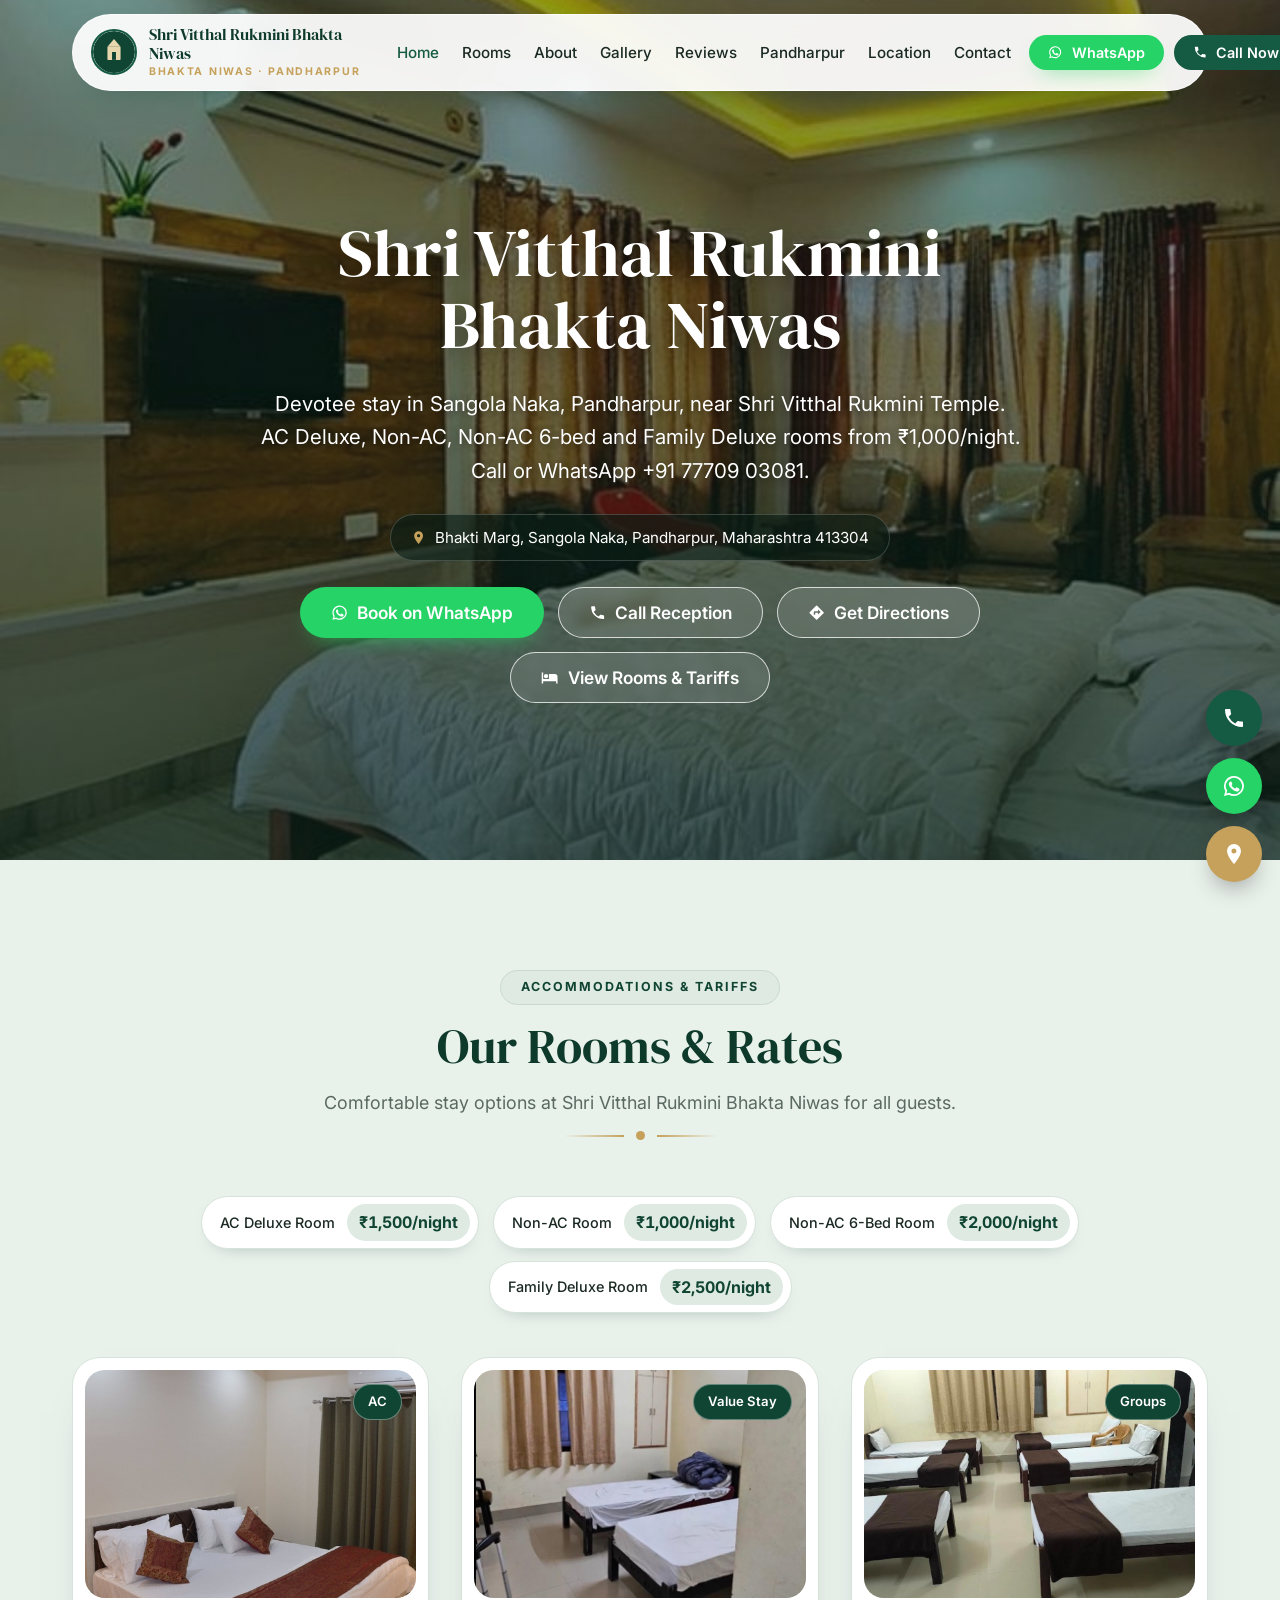
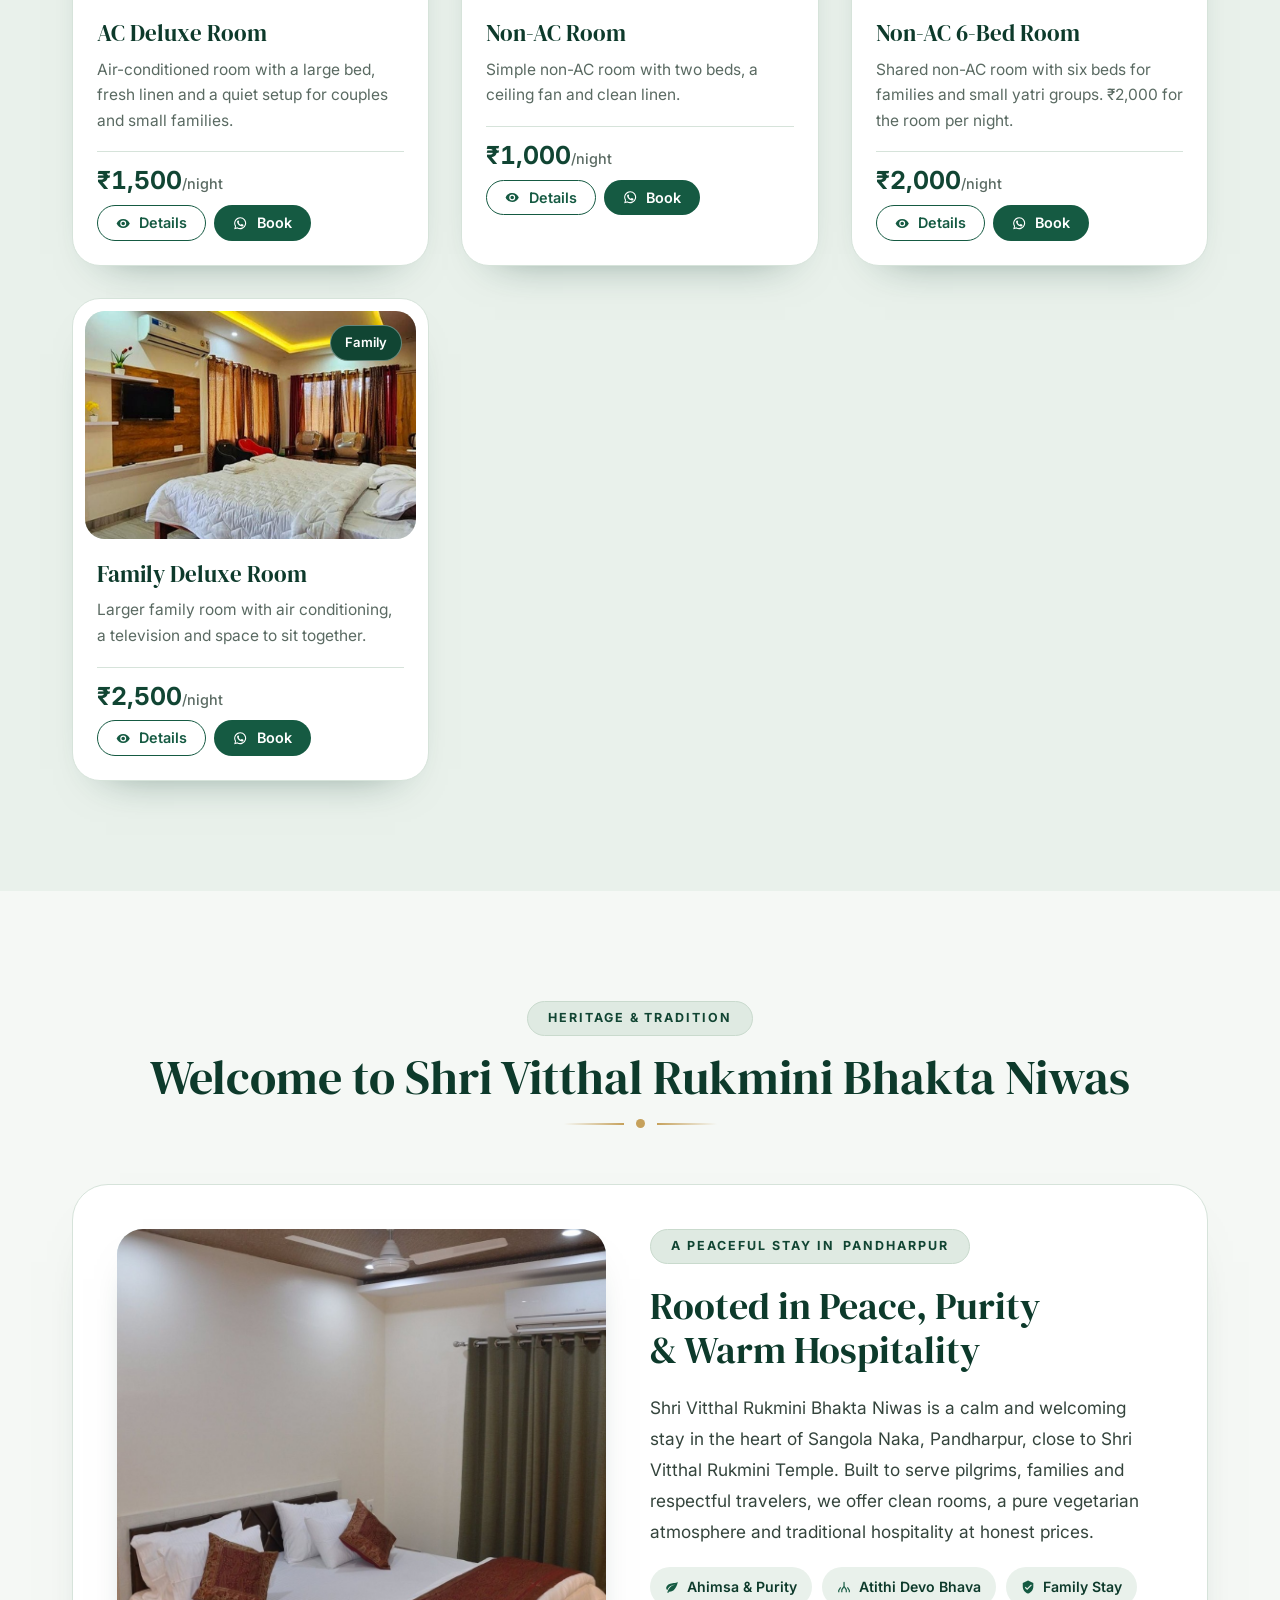
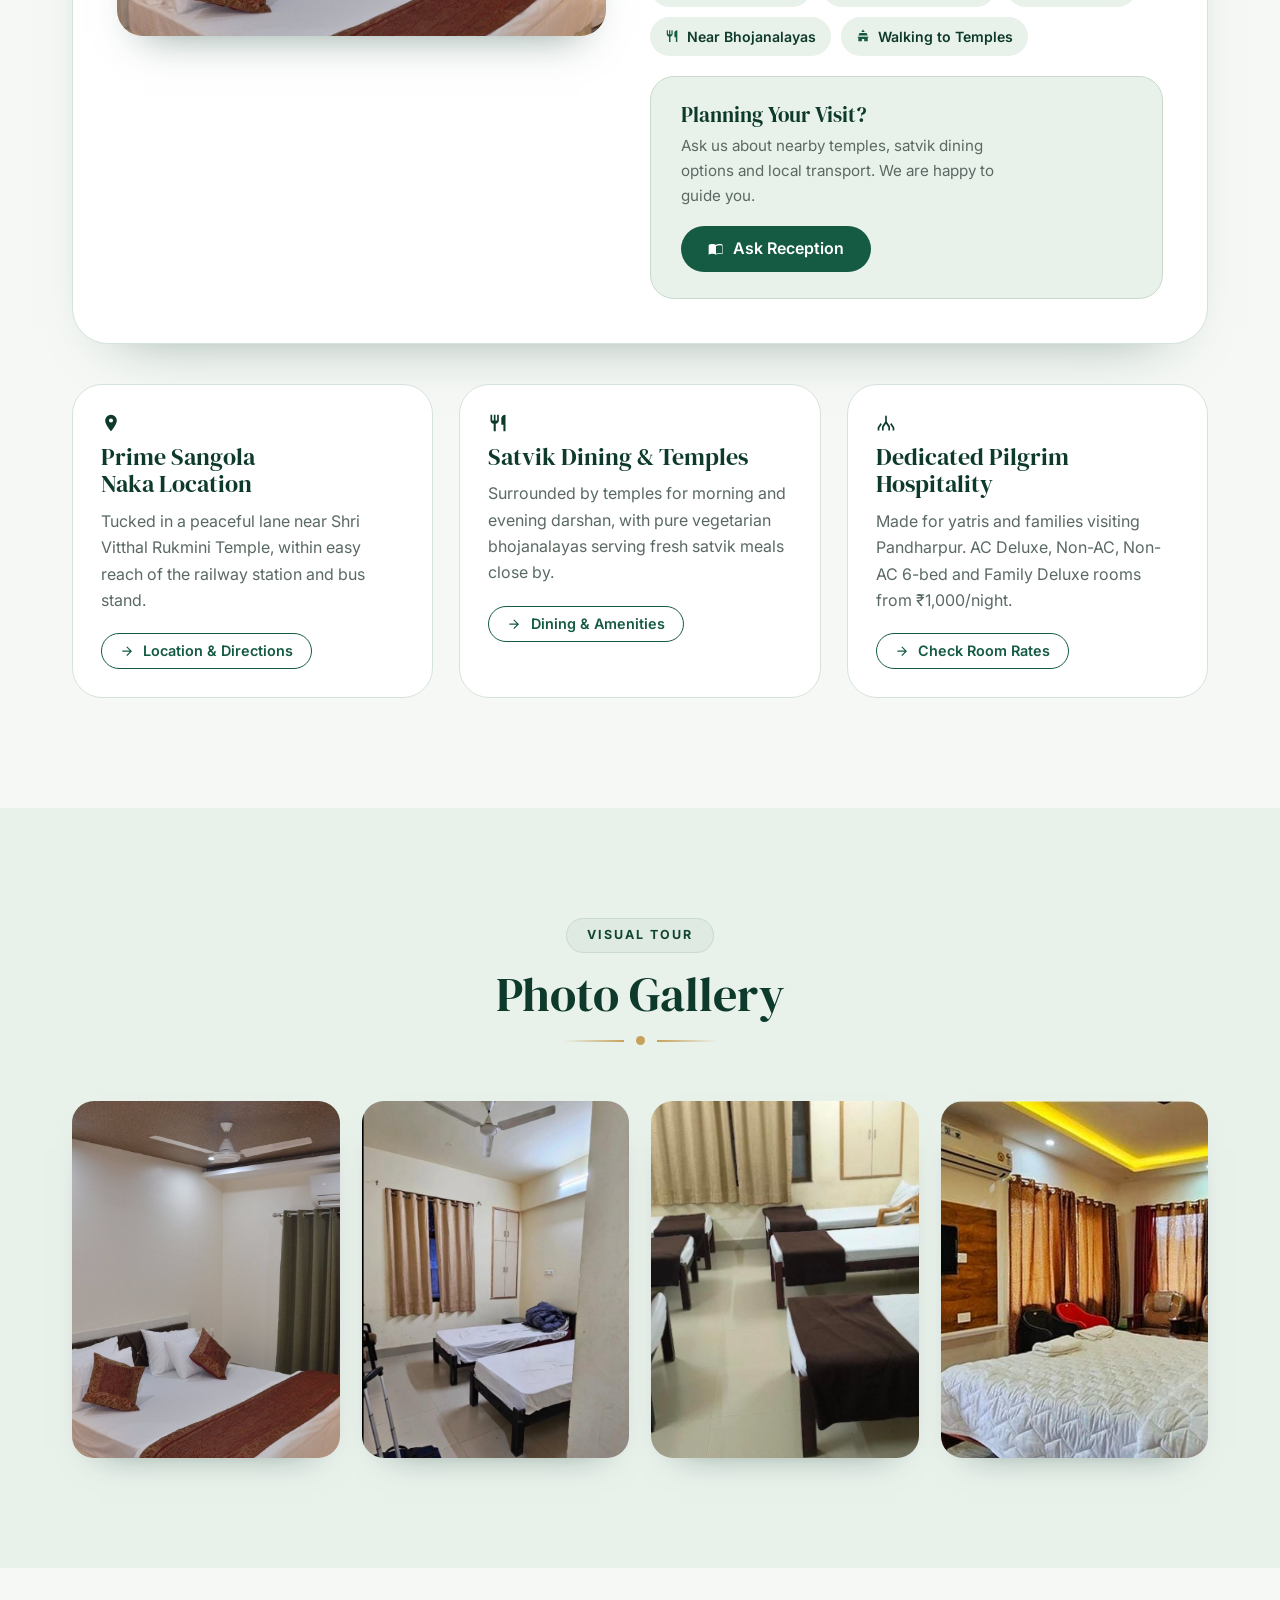
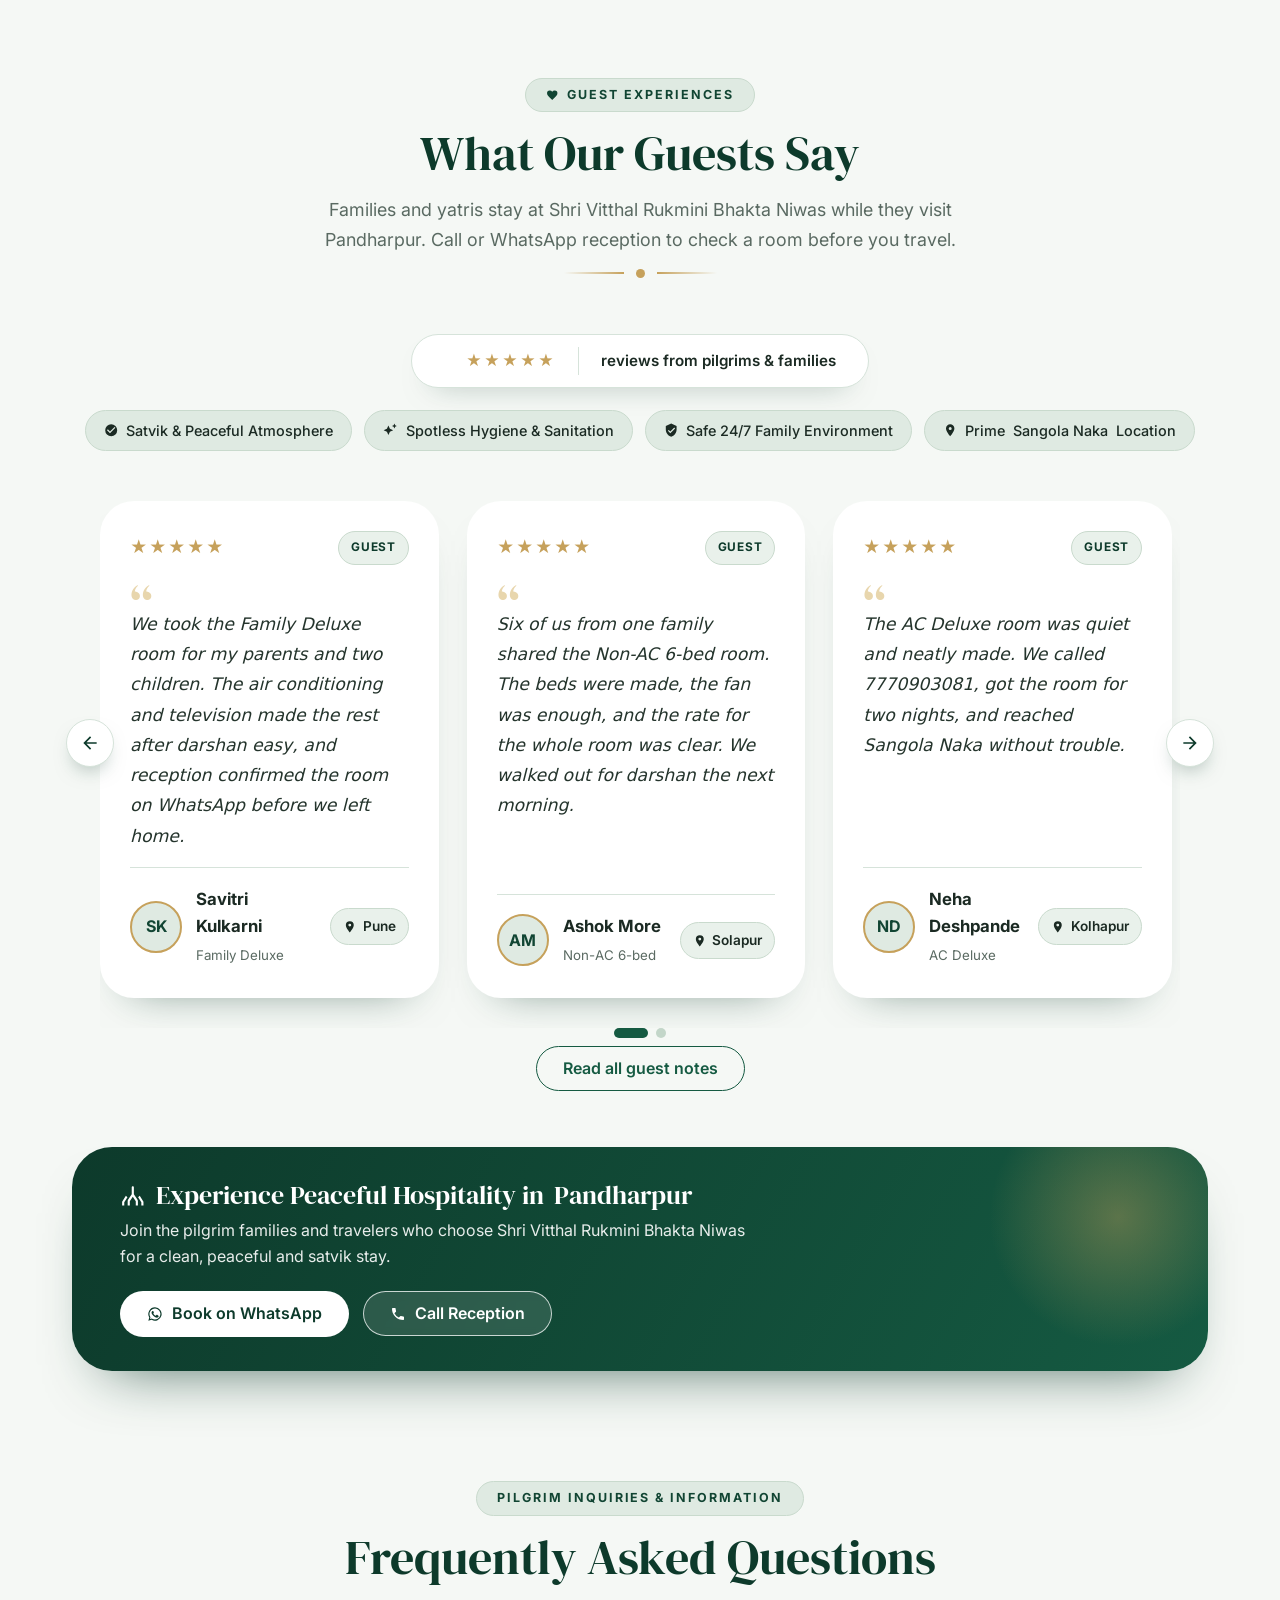
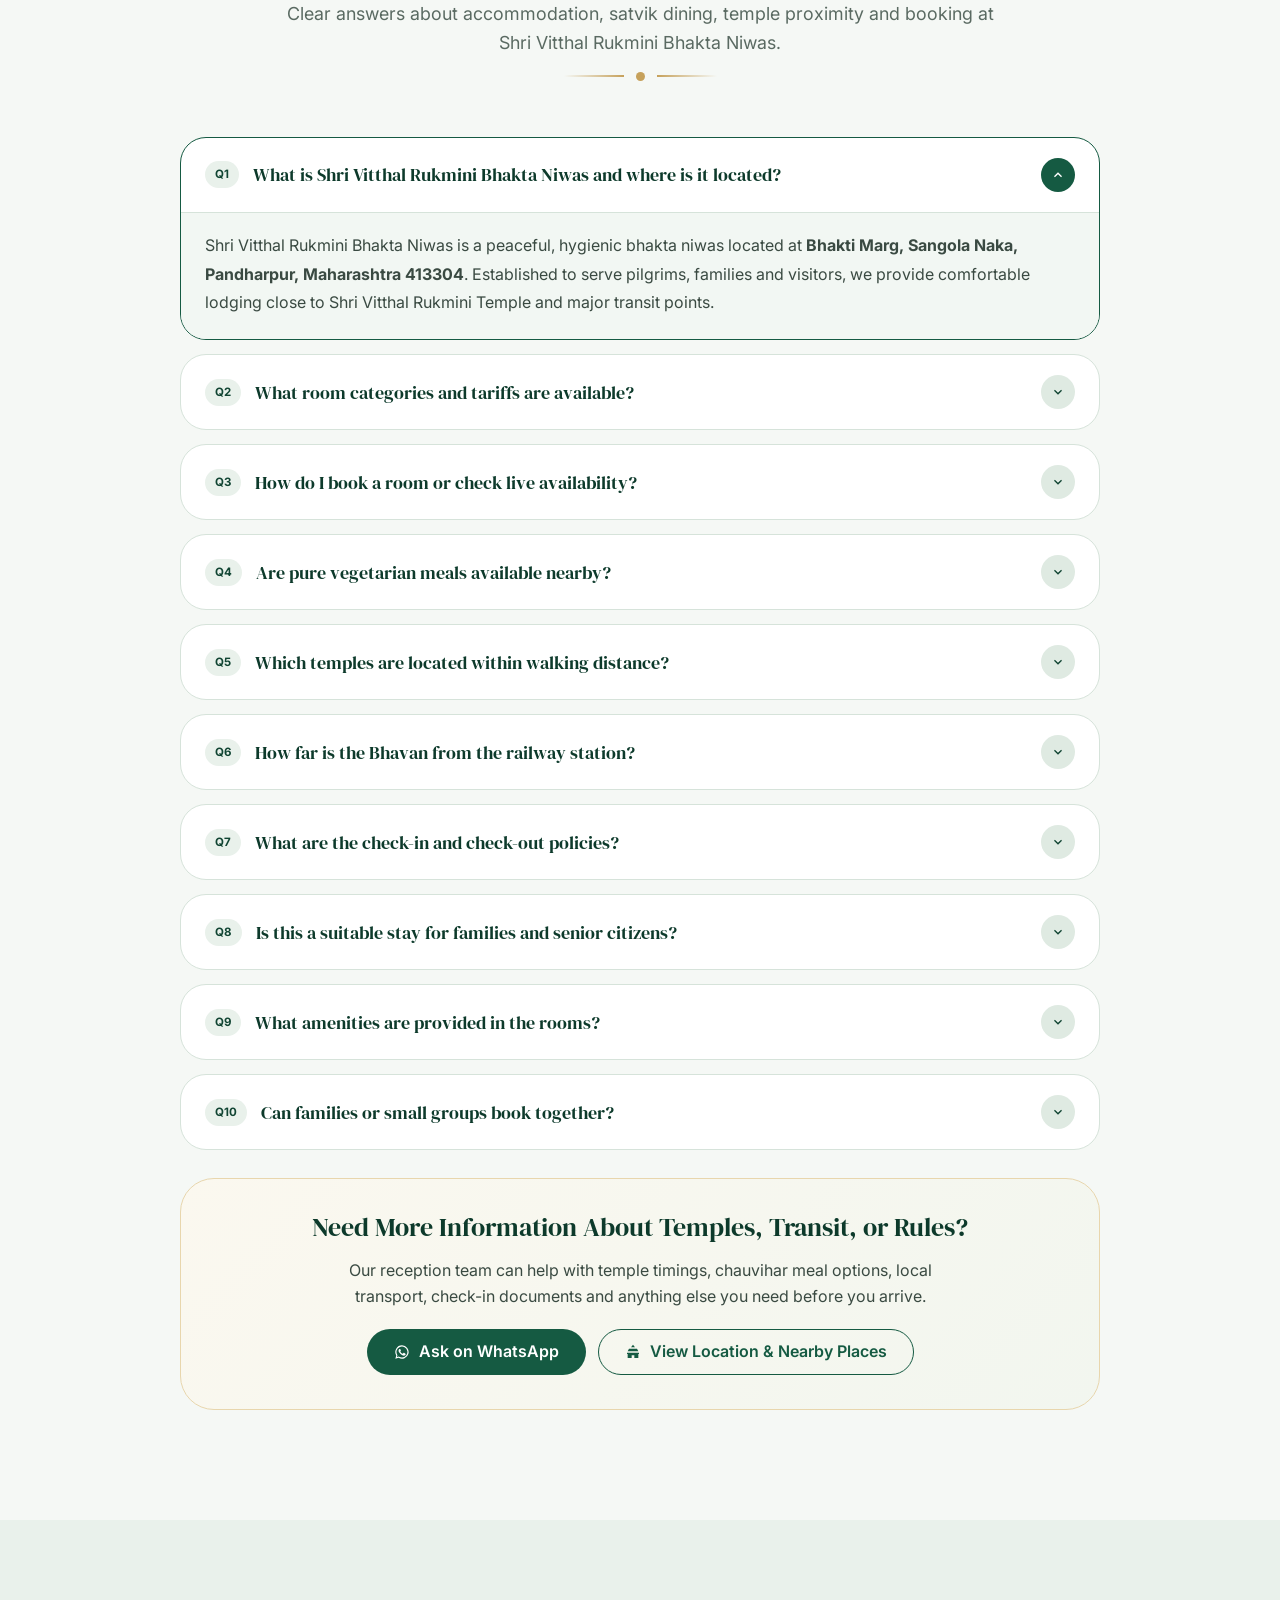
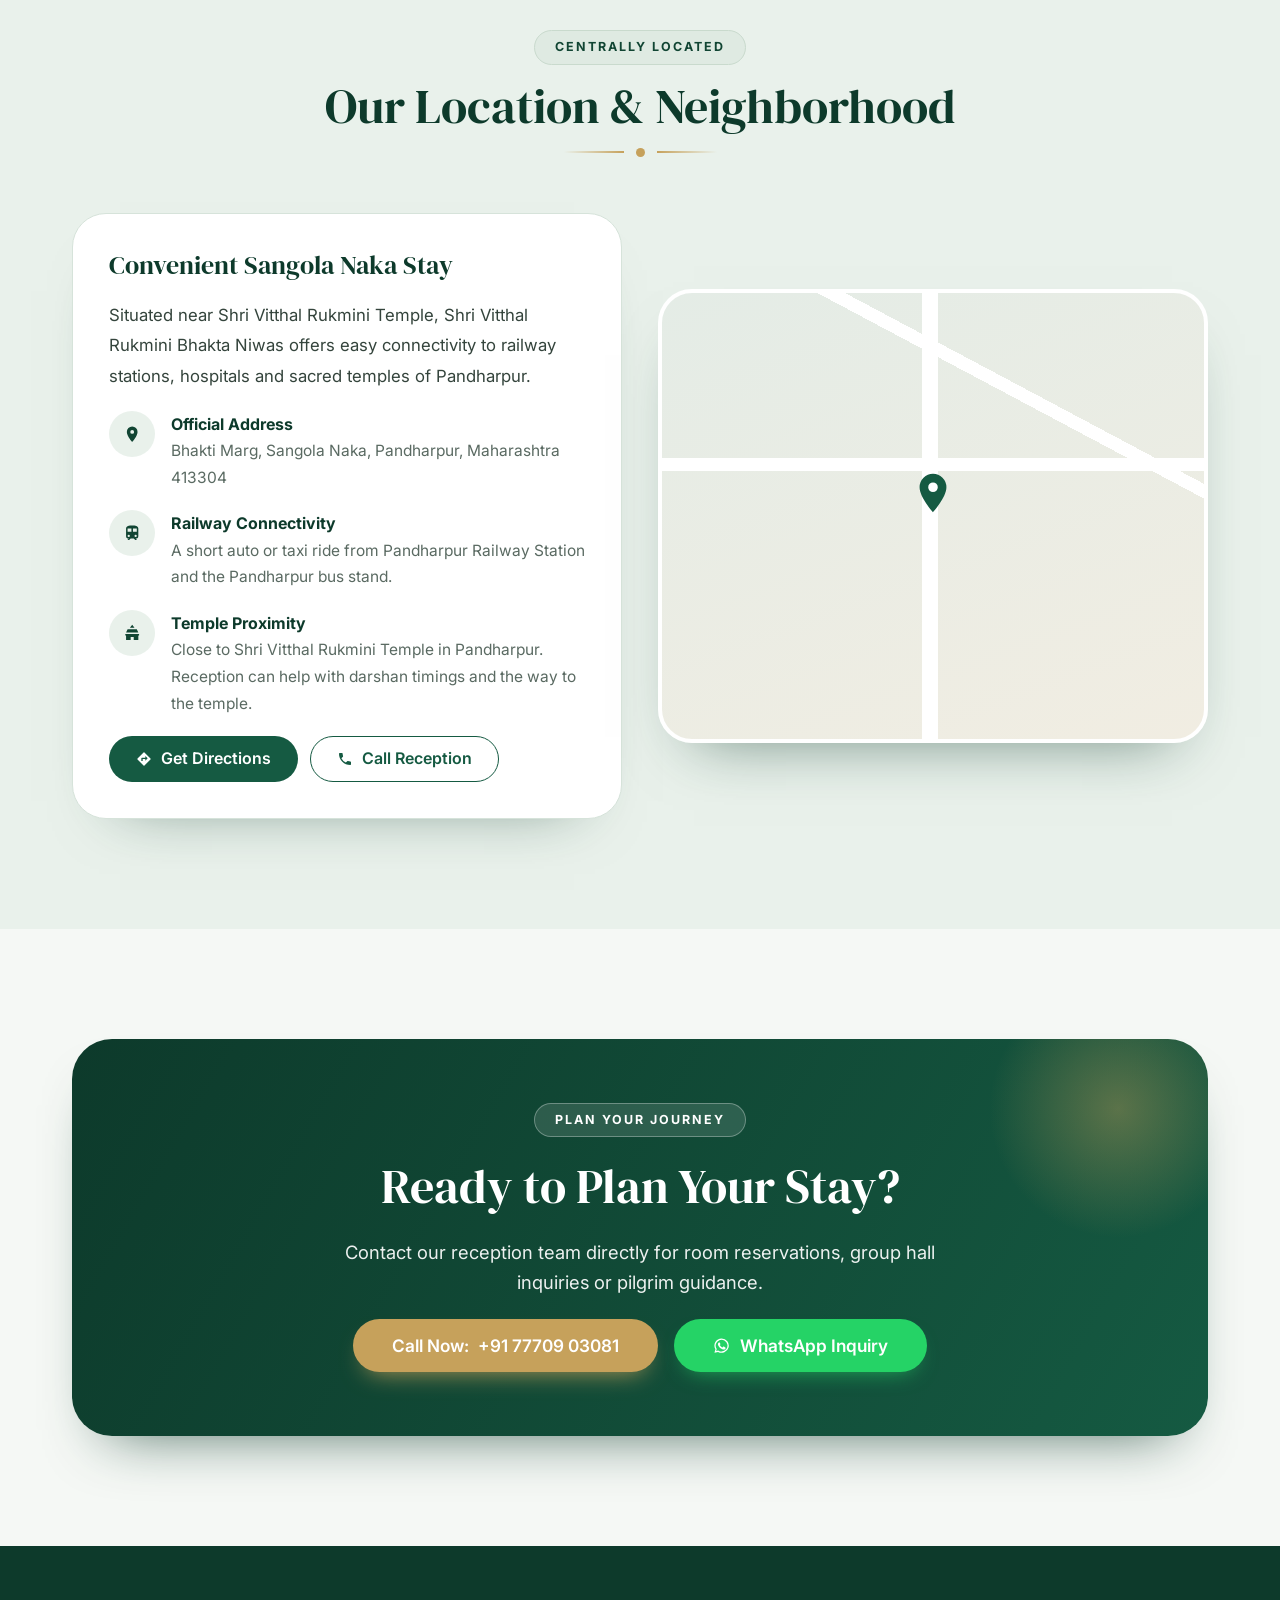
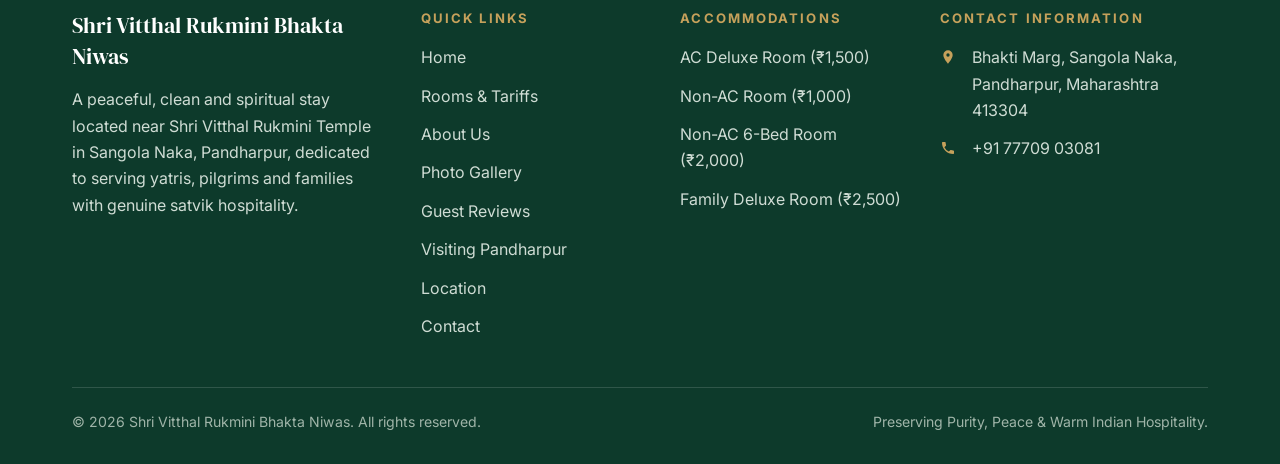
==== commit 4cd84049: "Add stay pages and guest notes in the same design. Give rooms, Pandharpur, location, gallery and rev" ====
--- a/index.html
+++ b/index.html
@@ -16,11 +16,13 @@
 <meta property="og:title" content="Shri Vitthal Rukmini Bhakta Niwas | Pandharpur">
 <meta property="og:description" content="Devotee stay at Bhakti Marg, Sangola Naka, Pandharpur. AC Deluxe ₹1,500, Non-AC ₹1,000, Non-AC 6-bed ₹2,000, Family Deluxe ₹2,500. WhatsApp +91 77709 03081.">
 <meta property="og:locale" content="en_IN">
-<meta property="og:image" content="images/room-family-deluxe.jpg">
 <meta name="twitter:card" content="summary_large_image">
 <meta name="twitter:title" content="Shri Vitthal Rukmini Bhakta Niwas | Pandharpur">
 <meta name="twitter:description" content="AC Deluxe ₹1,500, Non-AC ₹1,000, Non-AC 6-bed ₹2,000, Family Deluxe ₹2,500. Call or WhatsApp +91 77709 03081.">
-<meta name="twitter:image" content="images/room-family-deluxe.jpg">
+<meta name="twitter:image" content="https://www.shrivitthalrukminibhaktaniwas.online/images/room-family-deluxe.jpg">
+<meta property="og:url" content="https://www.shrivitthalrukminibhaktaniwas.online/">
+<meta property="og:image" content="https://www.shrivitthalrukminibhaktaniwas.online/images/room-family-deluxe.jpg">
+<link rel="canonical" href="https://www.shrivitthalrukminibhaktaniwas.online/">
 <link rel="icon" href="logo.svg" type="image/svg+xml">
 <script type="application/ld+json">
 {
@@ -29,12 +31,14 @@
   "name": "Shri Vitthal Rukmini Bhakta Niwas",
   "alternateName": ["Vitthal Rukmini Bhakta Niwas", "Shri Vitthal Rukmini Bhakt Niwas"],
   "description": "Shri Vitthal Rukmini Bhakta Niwas is a devotee stay at Bhakti Marg, Sangola Naka, Pandharpur, Maharashtra 413304, near Shri Vitthal Rukmini Temple.",
+  "url": "https://www.shrivitthalrukminibhaktaniwas.online/",
+  "@id": "https://www.shrivitthalrukminibhaktaniwas.online/#lodging",
   "telephone": "+917770903081",
   "image": [
-    "images/room-ac-deluxe.jpg",
-    "images/room-nonac.jpg",
-    "images/room-nonac-6bed.jpg",
-    "images/room-family-deluxe.jpg"
+    "https://www.shrivitthalrukminibhaktaniwas.online/images/room-ac-deluxe.jpg",
+    "https://www.shrivitthalrukminibhaktaniwas.online/images/room-nonac.jpg",
+    "https://www.shrivitthalrukminibhaktaniwas.online/images/room-nonac-6bed.jpg",
+    "https://www.shrivitthalrukminibhaktaniwas.online/images/room-family-deluxe.jpg"
   ],
   "address": {
     "@type": "PostalAddress",
@@ -66,339 +70,35 @@
 <link rel="preconnect" href="https://fonts.googleapis.com">
 <link rel="preconnect" href="https://fonts.gstatic.com" crossorigin>
 <link rel="stylesheet" href="https://fonts.googleapis.com/css2?family=DM+Serif+Display&family=Inter:wght@400;500;600;700&display=swap">
-<style>
-/* Layout: same structure as the reference dharamshala site. Full-bleed photo hero under a floating pill nav,
-   then centred section heads (pill eyebrow, serif title, gold divider) over alternating mint / off-white bands.
-   Light-only by design, matching the reference; every colour is set explicitly. */
-:root {
-  --green-950: #0d3a2b;
-  --green-900: #114533;
-  --green-800: #155a42;
-  --green-100: #dfeae2;
-  --mint: #e9f1eb;
-  --off: #f5f8f5;
-  --card: #ffffff;
-  --gold: #c6a15b;
-  --gold-soft: #e8d6ad;
-  --wa: #25d366;
-  --ink: #1b2a23;
-  --muted: #5a6a62;
-  --line: #d6e3da;
-  --serif: "DM Serif Display", Georgia, "Times New Roman", serif;
-  --sans: "Inter", "Segoe UI", system-ui, -apple-system, sans-serif;
-  --gutter: clamp(16px, 4vw, 32px);
-  color-scheme: light;
-}
-
-* { box-sizing: border-box; }
-html { scroll-behavior: smooth; scroll-padding-top: 110px; }
-@media (prefers-reduced-motion: reduce) { html { scroll-behavior: auto; } *, *::before { transition: none !important; animation: none !important; } }
-body { margin: 0; background: var(--off); color: var(--ink); font: 400 16px/1.65 var(--sans); }
-img { max-width: 100%; display: block; }
-a { color: inherit; }
-h1, h2, h3, h4 { font-family: var(--serif); font-weight: 400; line-height: 1.15; margin: 0; color: var(--green-950); text-wrap: balance; }
-p { margin: 0; }
-button { font: inherit; }
-:focus-visible { outline: 3px solid var(--gold); outline-offset: 2px; }
-svg.i { width: 1em; height: 1em; flex: none; fill: currentColor; }
-
-.wrap { max-width: 1200px; margin: 0 auto; padding-inline: var(--gutter); }
-.band { padding-block: clamp(64px, 9vw, 110px); }
-.band.mint { background: var(--mint); }
-
-/* section head */
-.sec-head { display: grid; justify-items: center; text-align: center; gap: 14px; margin-bottom: clamp(36px, 5vw, 56px); }
-.pill { display: inline-flex; align-items: center; gap: 8px; padding: 6px 20px; border-radius: 999px; background: var(--green-100);
-  border: 1px solid #c9dacd; color: var(--green-900); font-size: .78rem; font-weight: 700; letter-spacing: .16em; text-transform: uppercase; }
-.sec-head h2 { font-size: clamp(2rem, 4.2vw, 3rem); }
-.sec-head p { color: var(--muted); font-size: 1.12rem; max-width: 720px; }
-.divider { display: flex; align-items: center; gap: 12px; }
-.divider::before, .divider::after { content: ""; width: 60px; height: 2px; background: linear-gradient(90deg, transparent, var(--gold)); }
-.divider::after { transform: scaleX(-1); }
-.divider i { width: 9px; height: 9px; border-radius: 50%; background: var(--gold); }
-
-/* buttons */
-.btn { display: inline-flex; align-items: center; justify-content: center; gap: 9px; padding: 13px 26px; border-radius: 999px; border: 1.5px solid transparent;
-  font: 600 1rem/1.1 var(--sans); text-decoration: none; cursor: pointer; white-space: nowrap; transition: transform .15s, box-shadow .15s, background .15s; }
-.btn:hover { transform: translateY(-2px); }
-.btn-wa { background: var(--wa); color: #fff; box-shadow: 0 10px 22px -12px rgba(37, 211, 102, .8); }
-.btn-dark { background: var(--green-800); color: #fff; }
-.btn-gold { background: var(--gold); color: #fff; box-shadow: 0 12px 24px -12px rgba(198, 161, 91, .9); }
-.btn-line { border-color: var(--green-800); color: var(--green-800); background: transparent; }
-.btn-glass { border-color: rgba(255,255,255,.75); color: #fff; background: rgba(255,255,255,.12); backdrop-filter: blur(4px); }
-.btn-white { background: #fff; color: var(--green-950); }
-.btn-sm { padding: 9px 18px; font-size: .9rem; }
-
-/* nav */
-.nav { position: absolute; top: calc(14px + env(safe-area-inset-top, 0px)); left: 0; right: 0; z-index: 40; }
-.nav-in { display: flex; align-items: center; justify-content: space-between; gap: 18px; background: rgba(255,255,255,.93);
-  backdrop-filter: blur(10px); border: 1px solid rgba(255,255,255,.8); border-radius: 999px; padding: 10px 12px 10px 18px;
-  box-shadow: 0 18px 40px -24px rgba(13, 58, 43, .55); }
-.brand { display: flex; align-items: center; gap: 12px; text-decoration: none; flex: none; }
-.brand img { width: 46px; height: 46px; border-radius: 50%; object-fit: cover; border: 2px solid var(--green-800); background: #fff; flex: none; }
-.brand b { display: block; font: 400 1.02rem/1.15 var(--serif); color: var(--green-950); max-width: 230px; }
-.brand small { display: block; white-space: nowrap; font-size: .66rem; font-weight: 700; letter-spacing: .16em; text-transform: uppercase; color: var(--gold); }
-.links { display: flex; align-items: center; gap: clamp(14px, 1.8vw, 26px); }
-.links a { text-decoration: none; color: var(--ink); font-weight: 500; font-size: .95rem; white-space: nowrap; }
-.links a:hover, .links a.on { color: var(--green-800); }
-.nav-cta { display: flex; gap: 10px; }
-.menu-btn { display: none; width: 44px; height: 44px; border-radius: 50%; border: 1px solid var(--line); background: #fff; color: var(--green-900); cursor: pointer; }
-@media (max-width: 1180px) {
-  .menu-btn { display: grid; place-items: center; }
-  .nav-cta .btn span { display: none; }
-  .nav-cta .btn { padding: 11px 13px; }
-  .links { display: none; position: absolute; top: calc(100% + 8px); left: var(--gutter); right: var(--gutter); flex-direction: column; align-items: stretch; gap: 0;
-    background: #fff; border-radius: 22px; padding: 10px 22px; box-shadow: 0 24px 40px -20px rgba(13,58,43,.45); }
-  .links.open { display: flex; }
-  .links a { padding: 13px 0; border-bottom: 1px solid var(--line); }
-  .links a:last-child { border-bottom: 0; }
-}
-@media (max-width: 520px) { .nav-cta { display: none; } .brand { flex: 0 1 auto; min-width: 0; } .brand small { letter-spacing: .1em; overflow: hidden; text-overflow: ellipsis; } }
-
-/* hero */
-.hero { position: relative; min-height: min(860px, 100svh); display: grid; align-items: center; color: #fff; text-align: center;
-  padding-block: 150px 90px; overflow: hidden; background: #d7e9ef; }
-.hero-bg { position: absolute; inset: 0; background:
-  url("building.png") center bottom 30px / min(980px, 92%) auto no-repeat,
-  radial-gradient(ellipse at 50% 100%, #a9cfa4 0 18%, transparent 19%),
-  linear-gradient(180deg, #8fc3dc 0%, #cfe6ee 62%, #e6efe2 100%); }
-.hero-bg img { position: absolute; inset: 0; width: 100%; height: 100%; object-fit: cover; }
-.hero::after { content: ""; position: absolute; inset: 0; background: linear-gradient(180deg, rgba(8, 34, 25, .45) 0%, rgba(8, 34, 25, .58) 55%, rgba(8, 34, 25, .72) 100%); }
-.hero .wrap { position: relative; z-index: 1; display: grid; justify-items: center; gap: 26px; }
-.hero h1 { color: #fff; font-size: clamp(2.2rem, 5.2vw, 4.2rem); line-height: 1.08; max-width: 20ch; text-shadow: 0 4px 24px rgba(0,0,0,.35); }
-.hero p.lead { font-size: clamp(1.05rem, 1.6vw, 1.32rem); max-width: 760px; text-shadow: 0 2px 10px rgba(0,0,0,.45); }
-.addr-pill { display: inline-flex; align-items: center; gap: 8px; padding: 10px 20px; border-radius: 999px; background: rgba(10, 30, 22, .62);
-  border: 1px solid rgba(255,255,255,.18); font-size: .95rem; max-width: 100%; }
-.addr-pill svg { color: var(--gold); }
-.hero-btns { display: flex; flex-wrap: wrap; justify-content: center; gap: 14px; max-width: 860px; }
-.hero-btns .btn { padding: 15px 30px; font-size: 1.08rem; }
-@media (max-width: 560px) { .hero-btns .btn { width: 100%; } .addr-pill { border-radius: 18px; text-align: left; } }
-
-/* rooms */
-.chips { display: flex; flex-wrap: wrap; justify-content: center; gap: 12px 14px; margin-bottom: 44px; }
-.price-chip { display: inline-flex; align-items: center; gap: 12px; padding: 7px 8px 7px 18px; border-radius: 999px; background: #fff;
-  border: 1px solid var(--line); box-shadow: 0 8px 20px -16px rgba(13,58,43,.6); font-size: .9rem; font-weight: 500; }
-.price-chip b { background: var(--green-100); color: var(--green-900); padding: 5px 12px; border-radius: 999px; font-size: 1rem; font-variant-numeric: tabular-nums; }
-.room-grid { display: grid; grid-template-columns: repeat(3, minmax(0, 1fr)); gap: 32px; }
-@media (max-width: 980px) { .room-grid { grid-template-columns: repeat(2, minmax(0, 1fr)); } }
-@media (max-width: 620px) { .room-grid { grid-template-columns: 1fr; } }
-.room { background: #fff; border: 1px solid var(--line); border-radius: 28px; padding: 12px; display: grid; grid-template-rows: auto 1fr;
-  box-shadow: 0 22px 44px -34px rgba(13,58,43,.6); transition: transform .2s, box-shadow .2s; }
-.room:hover { transform: translateY(-4px); box-shadow: 0 28px 50px -30px rgba(13,58,43,.6); }
-.room-body { padding: 22px 12px 12px; display: grid; gap: 10px; align-content: start; }
-.room h3 { font-size: 1.45rem; }
-.room-body > p { color: var(--muted); font-size: .97rem; min-height: 3.2em; }
-.room-foot { display: flex; flex-wrap: wrap; align-items: center; justify-content: space-between; gap: 12px; border-top: 1px solid var(--line); padding-top: 16px; margin-top: 8px; }
-.room-foot .amt { font: 700 1.55rem/1 var(--sans); color: var(--green-900); font-variant-numeric: tabular-nums; }
-.room-foot .amt small { font-size: .9rem; font-weight: 500; color: var(--muted); }
-.room-foot .acts { display: flex; gap: 8px; }
-
-/* photo slots: placeholder sits under the <img>; a missing file removes the img and leaves the placeholder */
-.ph { position: relative; overflow: hidden; border-radius: 20px; background: linear-gradient(135deg, #dbe9df, #eef4ef); aspect-ratio: 16 / 11; max-width: 100%; }
-.ph > img { position: absolute; inset: 0; width: 100%; height: 100%; object-fit: cover; }
-.room .ph > img { object-position: center 72%; }
-.ph .ph-label { position: absolute; inset: 0; display: grid; place-content: center; justify-items: center; gap: 8px; color: #6d8a79; font-size: .85rem; font-weight: 500; text-align: center; padding: 12px; }
-.ph .ph-label svg { width: 44px; height: 44px; fill: none; stroke: currentColor; stroke-width: 1.4; stroke-linecap: round; stroke-linejoin: round; }
-.badge { position: absolute; top: 14px; right: 14px; z-index: 1; background: var(--green-900); color: #fff; font-size: .82rem; font-weight: 600;
-  padding: 6px 14px; border-radius: 999px; border: 1px solid rgba(255,255,255,.35); }
-
-/* welcome */
-.welcome { background: #fff; border: 1px solid var(--line); border-radius: 36px; padding: clamp(22px, 4vw, 44px);
-  display: grid; grid-template-columns: 1fr 1.05fr; gap: clamp(26px, 4vw, 44px); align-items: start; box-shadow: 0 30px 60px -48px rgba(13,58,43,.6); }
-.welcome .ph { aspect-ratio: 6 / 5; border-radius: 26px; box-shadow: 0 24px 40px -26px rgba(13,58,43,.5); background: linear-gradient(180deg, #cfe6ee, #eaf3ea); }
-.welcome .ph.illus > img { object-fit: contain; padding: 8%; }
-.welcome-text { display: grid; gap: 20px; justify-items: start; min-width: 0; }
-.welcome-text h3 { font-size: clamp(1.8rem, 3vw, 2.4rem); }
-.welcome-text > p { font-size: 1.08rem; line-height: 1.8; color: #34443c; }
-.tag-row { display: flex; flex-wrap: wrap; gap: 10px; }
-.tag { display: inline-flex; align-items: center; gap: 8px; padding: 8px 15px; border-radius: 999px; background: var(--mint); color: var(--green-950); font-size: .88rem; font-weight: 600; }
-.tag svg { color: var(--green-800); }
-.guide-box { width: 100%; display: flex; flex-wrap: wrap; align-items: center; justify-content: space-between; gap: 18px; padding: 26px 30px;
-  border-radius: 24px; background: var(--mint); border: 1px solid #c9dacd; }
-.guide-box h4 { font-size: 1.3rem; margin-bottom: 6px; }
-.guide-box p { color: var(--muted); font-size: .95rem; max-width: 34ch; }
-@media (max-width: 900px) { .welcome { grid-template-columns: 1fr; } }
-
-.feat-grid { display: grid; grid-template-columns: repeat(3, minmax(0, 1fr)); gap: 26px; margin-top: 40px; }
-.feat { background: #fff; border: 1px solid var(--line); border-radius: 30px; padding: 28px; display: grid; gap: 10px; justify-items: start; align-content: start; }
-.feat > svg { font-size: 1.25rem; color: var(--green-950); }
-.feat h3 { font-size: 1.5rem; }
-.feat p { color: var(--muted); }
-.feat .btn { margin-top: 10px; }
-@media (max-width: 900px) { .feat-grid { grid-template-columns: 1fr; } }
-
-/* gallery */
-.gal { display: grid; grid-template-columns: repeat(4, minmax(0, 1fr)); gap: 22px; }
-.gal .ph { aspect-ratio: 3 / 4; border-radius: 22px; box-shadow: 0 18px 36px -28px rgba(13,58,43,.6); }
-.gal .ph > img { transition: transform .5s; }
-.gal .ph:hover > img { transform: scale(1.05); }
-@media (max-width: 760px) { .gal { grid-template-columns: repeat(2, minmax(0, 1fr)); gap: 12px; } }
-
-/* reviews */
-.rating-bar { display: flex; flex-wrap: wrap; align-items: center; justify-content: center; gap: 16px 22px; margin: 0 auto 22px; width: fit-content; max-width: 100%;
-  padding: 12px 32px; border-radius: 999px; background: #fff; border: 1px solid var(--line); box-shadow: 0 14px 30px -22px rgba(13,58,43,.6); }
-.rating-bar b { font: 700 1.6rem/1 var(--sans); color: var(--green-950); }
-.stars { color: var(--gold); letter-spacing: 2px; font-size: 1.15rem; }
-.rating-bar .sep { width: 1px; height: 28px; background: var(--line); }
-.rating-bar span { font-weight: 600; font-size: .95rem; }
-.trust { display: flex; flex-wrap: wrap; justify-content: center; gap: 10px 12px; margin-bottom: 44px; }
-.trust > span { display: inline-flex; align-items: center; gap: 8px; padding: 8px 18px; border-radius: 999px; background: var(--green-100); border: 1px solid #c9dacd; font-size: .9rem; font-weight: 500; }
-.carousel { position: relative; padding-inline: 28px; }
-.track { display: grid; grid-auto-flow: column; grid-auto-columns: calc((100% - 56px) / 3); gap: 28px; overflow-x: auto; scroll-snap-type: x mandatory;
-  scrollbar-width: none; padding: 6px 4px 30px; }
-.track::-webkit-scrollbar { display: none; }
-@media (max-width: 980px) { .track { grid-auto-columns: calc((100% - 28px) / 2); } }
-@media (max-width: 640px) { .track { grid-auto-columns: 100%; } .carousel { padding-inline: 0; } }
-.rev { scroll-snap-align: start; background: #fff; border-radius: 34px; padding: 30px; display: grid; gap: 16px; align-content: space-between;
-  box-shadow: 0 22px 44px -32px rgba(13,58,43,.6); min-width: 0; }
-.rev-top { display: flex; justify-content: space-between; align-items: center; gap: 10px; }
-.rev-top .stars { font-size: 1.05rem; }
-.rev-badge { font-size: .74rem; font-weight: 700; letter-spacing: .06em; text-transform: uppercase; padding: 6px 12px; border-radius: 999px; background: var(--mint); border: 1px solid #c9dacd; color: var(--green-950); }
-.quote { font: 400 3.4rem/1 var(--serif); color: var(--gold-soft); height: 30px; margin-top: 14px; }
-.rev blockquote { margin: 0; font-style: italic; font-size: 1.08rem; line-height: 1.75; color: #24342c; }
-.rev-who { display: flex; align-items: center; gap: 14px; border-top: 1px solid var(--line); padding-top: 18px; }
-.avatar { width: 52px; height: 52px; border-radius: 50%; display: grid; place-items: center; background: var(--green-100); border: 2px solid var(--gold); font-weight: 700; color: var(--green-900); flex: none; }
-.rev-who b { display: block; font-size: 1.05rem; }
-.rev-who small { color: var(--muted); }
-.rev-who .city { margin-left: auto; display: inline-flex; align-items: center; gap: 6px; padding: 6px 12px; border-radius: 999px; background: var(--mint); border: 1px solid #c9dacd; font-size: .85rem; font-weight: 600; white-space: nowrap; }
-.arrow { position: absolute; top: 42%; z-index: 2; width: 48px; height: 48px; border-radius: 50%; border: 1px solid var(--line); background: #fff; color: var(--green-950);
-  display: grid; place-items: center; cursor: pointer; box-shadow: 0 10px 22px -12px rgba(13,58,43,.6); }
-.arrow.prev { left: -6px; } .arrow.next { right: -6px; }
-@media (max-width: 640px) { .arrow { display: none; } }
-.dots { display: flex; justify-content: center; gap: 8px; }
-.dots button { width: 10px; height: 10px; border-radius: 999px; border: 0; background: #c3d6c9; cursor: pointer; padding: 0; transition: width .2s, background .2s; }
-.dots button.on { width: 34px; background: var(--green-800); }
-.sample-note { text-align: center; color: var(--muted); font-size: .85rem; margin-top: 14px; }
-
-/* green banners */
-.banner { position: relative; overflow: hidden; border-radius: 40px; color: #fff; background: linear-gradient(120deg, var(--green-950), var(--green-800));
-  box-shadow: 0 30px 60px -36px rgba(13,58,43,.8); }
-.banner::after { content: ""; position: absolute; width: 260px; height: 260px; right: -40px; top: -60px; border-radius: 50%;
-  background: radial-gradient(circle, rgba(198,161,91,.4), transparent 70%); pointer-events: none; }
-.banner > * { position: relative; z-index: 1; }
-.banner h2, .banner h3 { color: #fff; }
-.strip-cta { margin-top: 56px; display: flex; flex-wrap: wrap; align-items: center; justify-content: space-between; gap: 22px; padding: 34px clamp(24px, 4vw, 48px); }
-.strip-cta h3 { font-size: 1.6rem; display: flex; align-items: center; gap: 10px; }
-.strip-cta p { opacity: .9; max-width: 640px; margin-top: 6px; }
-.strip-cta .acts { display: flex; flex-wrap: wrap; gap: 14px; }
-.plan { text-align: center; display: grid; justify-items: center; gap: 22px; padding: clamp(40px, 6vw, 64px) clamp(22px, 4vw, 48px); }
-.plan .pill { background: rgba(255,255,255,.12); border-color: rgba(255,255,255,.3); color: #fff; }
-.plan h2 { font-size: clamp(2rem, 4vw, 3rem); }
-.plan p { font-size: 1.15rem; opacity: .92; max-width: 620px; }
-.plan .acts { display: flex; flex-wrap: wrap; justify-content: center; gap: 16px; }
-.plan .acts .btn { padding: 16px 38px; font-size: 1.08rem; }
-
-/* faq */
-.faq { max-width: 920px; margin: 0 auto; display: grid; gap: 14px; }
-.faq details { background: #fff; border: 1px solid var(--line); border-radius: 26px; overflow: hidden; transition: border-color .2s; }
-.faq details[open] { border: 1.5px solid var(--green-800); }
-.faq summary { list-style: none; cursor: pointer; display: flex; align-items: center; gap: 14px; padding: 20px 24px; }
-.faq summary::-webkit-details-marker { display: none; }
-.faq summary .q { flex: none; font-size: .72rem; font-weight: 700; background: var(--mint); color: var(--green-900); padding: 4px 10px; border-radius: 999px; }
-.faq summary h3 { font-size: 1.15rem; flex: 1; }
-.faq summary .chev { flex: none; width: 34px; height: 34px; border-radius: 50%; background: var(--green-100); color: var(--green-900); display: grid; place-items: center; transition: transform .2s, background .2s; }
-.faq details[open] .chev { transform: rotate(180deg); background: var(--green-800); color: #fff; }
-.faq .ans { padding: 18px 24px 22px; background: #f2f7f3; border-top: 1px solid var(--line); color: #3a4a42; line-height: 1.8; }
-.handbook { max-width: 920px; margin: 28px auto 0; border-radius: 34px; border: 1.5px solid var(--gold-soft); background: linear-gradient(135deg, #fbf8ef, #f2f6ef);
-  padding: 34px clamp(20px, 4vw, 44px); text-align: center; display: grid; gap: 14px; justify-items: center; }
-.handbook h3 { font-size: 1.6rem; }
-.handbook p { color: #3a4a42; max-width: 640px; }
-.handbook .acts { display: flex; flex-wrap: wrap; justify-content: center; gap: 12px; margin-top: 6px; }
-
-/* location */
-.loc { display: grid; grid-template-columns: 1fr 1fr; gap: 36px; align-items: center; }
-.loc-card { background: #fff; border: 1px solid var(--line); border-radius: 34px; padding: clamp(24px, 3.5vw, 36px); display: grid; gap: 20px; box-shadow: 0 30px 60px -48px rgba(13,58,43,.6); }
-.loc-card h3 { font-size: 1.65rem; }
-.loc-card > p { color: #34443c; font-size: 1.05rem; line-height: 1.8; }
-.loc-item { display: grid; grid-template-columns: 46px 1fr; gap: 16px; align-items: start; }
-.loc-item .ic { width: 46px; height: 46px; border-radius: 50%; background: var(--mint); color: var(--green-900); display: grid; place-items: center; font-size: 1.15rem; }
-.loc-item b { display: block; color: var(--green-950); }
-.loc-item span { color: var(--muted); font-size: .97rem; }
-.loc-card .acts { display: flex; flex-wrap: wrap; gap: 12px; }
-.map { position: relative; border-radius: 34px; overflow: hidden; border: 4px solid #fff; box-shadow: 0 30px 60px -36px rgba(13,58,43,.6); aspect-ratio: 4 / 3.3; max-width: 100%;
-  background:
-    linear-gradient(90deg, transparent 48%, #fff 48%, #fff 51%, transparent 51%),
-    linear-gradient(0deg, transparent 60%, #fff 60%, #fff 63%, transparent 63%),
-    linear-gradient(28deg, transparent 72%, #fff 72%, #fff 74%, transparent 74%),
-    linear-gradient(160deg, #e4ece6, #f1ede2); }
-.map .pin { position: absolute; left: 50%; top: 50%; transform: translate(-50%, -100%); font-size: 46px; color: var(--green-800); }
-.map iframe { position: absolute; inset: 0; width: 100%; height: 100%; border: 0; }
-@media (max-width: 900px) { .loc { grid-template-columns: 1fr; } }
-
-/* footer */
-footer { background: var(--green-950); color: #e6efe9; padding-block: 64px calc(30px + env(safe-area-inset-bottom, 0px)); }
-.foot-grid { display: grid; grid-template-columns: 1.4fr 1fr 1fr 1.2fr; gap: 36px; }
-footer h4 { font: 700 .82rem var(--sans); letter-spacing: .16em; text-transform: uppercase; color: var(--gold); margin-bottom: 18px; }
-footer .fbrand { font: 400 1.4rem var(--serif); color: #fff; margin-bottom: 14px; }
-footer p, footer li { color: #cfdcd4; }
-footer ul { list-style: none; margin: 0; padding: 0; display: grid; gap: 12px; }
-footer a { text-decoration: none; }
-footer a:hover { color: #fff; }
-footer .ci { display: grid; grid-template-columns: 22px 1fr; gap: 10px; }
-footer .ci svg { color: var(--gold); margin-top: 5px; }
-.foot-bottom { margin-top: 48px; padding-top: 22px; border-top: 1px solid rgba(255,255,255,.14); display: flex; flex-wrap: wrap; justify-content: space-between; gap: 12px; font-size: .88rem; color: #9fb4a8; }
-@media (max-width: 900px) { .foot-grid { grid-template-columns: 1fr 1fr; } }
-@media (max-width: 560px) { .foot-grid { grid-template-columns: 1fr; } }
-
-/* floating */
-.float { position: fixed; right: 18px; bottom: calc(18px + env(safe-area-inset-bottom, 0px)); z-index: 50; display: grid; gap: 12px; }
-.float a { width: 56px; height: 56px; border-radius: 50%; display: grid; place-items: center; color: #fff; font-size: 24px; box-shadow: 0 12px 26px -10px rgba(0,0,0,.45); transition: transform .15s; }
-.float a:hover { transform: scale(1.07); }
-.float .f-call { background: var(--green-800); }
-.float .f-wa { background: var(--wa); }
-.float .f-map { background: var(--gold); }
-</style>
+<link rel="stylesheet" href="styles.css">
+
 </head>
 <body>
 
-<!-- icon sprite -->
-<svg width="0" height="0" style="position:absolute" aria-hidden="true">
-  <symbol id="wa" viewBox="0 0 24 24"><path d="M12 2a10 10 0 0 0-8.6 15.1L2 22l5-1.3A10 10 0 1 0 12 2Zm0 18.2c-1.5 0-3-.4-4.3-1.2l-.3-.2-3 .8.8-2.9-.2-.3A8.2 8.2 0 1 1 12 20.2Zm4.5-6.1c-.2-.1-1.5-.7-1.7-.8-.2-.1-.4-.1-.6.1l-.8 1c-.1.2-.3.2-.5.1a6.7 6.7 0 0 1-3.3-2.9c-.3-.4.2-.4.7-1.4.1-.2 0-.3 0-.4l-.8-1.8c-.2-.5-.4-.4-.6-.4h-.5a1 1 0 0 0-.7.3 3 3 0 0 0-.9 2.2 5.2 5.2 0 0 0 1.1 2.7 11.8 11.8 0 0 0 4.5 4c1.7.7 2.3.8 3.2.6.5-.1 1.5-.6 1.7-1.2.2-.6.2-1.1.2-1.2-.1-.1-.3-.2-.5-.3Z"/></symbol>
-  <symbol id="phone" viewBox="0 0 24 24"><path d="M6.6 10.8a15.1 15.1 0 0 0 6.6 6.6l2.2-2.2c.3-.3.7-.4 1-.2 1.1.4 2.3.6 3.6.6.6 0 1 .4 1 1V20c0 .6-.4 1-1 1A17 17 0 0 1 3 4c0-.6.4-1 1-1h3.5c.6 0 1 .4 1 1 0 1.3.2 2.5.6 3.6.1.3 0 .7-.2 1l-2.3 2.2Z"/></symbol>
-  <symbol id="pin" viewBox="0 0 24 24"><path d="M12 2a7 7 0 0 0-7 7c0 5.3 7 13 7 13s7-7.7 7-13a7 7 0 0 0-7-7Zm0 9.5A2.5 2.5 0 1 1 12 6.5a2.5 2.5 0 0 1 0 5Z"/></symbol>
-  <symbol id="dir" viewBox="0 0 24 24"><path d="M21.7 11.3 12.7 2.3a1 1 0 0 0-1.4 0l-9 9a1 1 0 0 0 0 1.4l9 9a1 1 0 0 0 1.4 0l9-9a1 1 0 0 0 0-1.4ZM14 14.5V12h-4v3H8v-4a1 1 0 0 1 1-1h5V7.5l3.5 3.5-3.5 3.5Z"/></symbol>
-  <symbol id="bed" viewBox="0 0 24 24"><path d="M7 13a3 3 0 1 0 0-6 3 3 0 0 0 0 6Zm12-6h-8v7H3V5H1v15h2v-3h18v3h2v-9a4 4 0 0 0-4-4Z"/></symbol>
-  <symbol id="mail" viewBox="0 0 24 24"><path d="M20 4H4a2 2 0 0 0-2 2v12a2 2 0 0 0 2 2h16a2 2 0 0 0 2-2V6a2 2 0 0 0-2-2Zm0 4-8 5-8-5V6l8 5 8-5v2Z"/></symbol>
-  <symbol id="eye" viewBox="0 0 24 24"><path d="M12 5C7 5 2.7 8.1 1 12.5 2.7 16.9 7 20 12 20s9.3-3.1 11-7.5C21.3 8.1 17 5 12 5Zm0 12.5a5 5 0 1 1 0-10 5 5 0 0 1 0 10Zm0-8a3 3 0 1 0 0 6 3 3 0 0 0 0-6Z"/></symbol>
-  <symbol id="arrow" viewBox="0 0 24 24"><path d="M12 4l-1.4 1.4 5.6 5.6H4v2h12.2l-5.6 5.6L12 20l8-8z"/></symbol>
-  <symbol id="chev" viewBox="0 0 24 24"><path d="M7.4 8.6 12 13.2l4.6-4.6L18 10l-6 6-6-6z"/></symbol>
-  <symbol id="leaf" viewBox="0 0 24 24"><path d="M17 8C8 10 5.9 16.2 3.8 21.3l1.9.7 1-2.3c.5.2 1 .3 1.3.3C19 20 22 3 22 3c-1 2-8 2.3-13 3.3S2 11.5 2 13.5s1.8 3.8 1.8 3.8C7 8 17 8 17 8Z"/></symbol>
-  <symbol id="hands" viewBox="0 0 24 24"><path d="M12 3c-.6 0-1 .5-1 1.1v6.4L7.7 15.4a3 3 0 0 0-.5 1.6V21h2v-4l2.8-4.2 2.8 4.2v4h2v-4c0-.6-.2-1.1-.5-1.6L13 10.5V4.1c0-.6-.4-1.1-1-1.1ZM5.5 12 2 17.5V21h2v-3l3-4.6-1.5-1.4Zm13 0L17 13.4l3 4.6v3h2v-3.5L18.5 12Z"/></symbol>
-  <symbol id="shield" viewBox="0 0 24 24"><path d="M12 1 3 5v6c0 5.5 3.8 10.7 9 12 5.2-1.3 9-6.5 9-12V5l-9-4Zm-1.5 16-4-4 1.4-1.4 2.6 2.6 6.6-6.6L18.5 9l-8 8Z"/></symbol>
-  <symbol id="food" viewBox="0 0 24 24"><path d="M11 9H9V2H7v7H5V2H3v7c0 2.1 1.7 3.8 3.8 4V22h2.5v-9c2-.2 3.7-1.9 3.7-4V2h-2v7Zm5-3v8h2.5v8H21V2c-2.8 0-5 2.2-5 4Z"/></symbol>
-  <symbol id="temple" viewBox="0 0 24 24"><path d="M12 1 9 5h6l-3-4ZM6 7l-2 4h16l-2-4H6Zm-3 6v2h1v6h6v-4h4v4h6v-6h1v-2H3Z"/></symbol>
-  <symbol id="train" viewBox="0 0 24 24"><path d="M12 2C8 2 4 2.5 4 6v9.5A3.5 3.5 0 0 0 7.5 19L6 20.5v.5h2l2-2h4l2 2h2v-.5L16.5 19a3.5 3.5 0 0 0 3.5-3.5V6c0-3.5-4-4-8-4ZM7.5 17a1.5 1.5 0 1 1 0-3 1.5 1.5 0 0 1 0 3Zm3.5-7H6V6h5v4Zm2 0V6h5v4h-5Zm3.5 7a1.5 1.5 0 1 1 0-3 1.5 1.5 0 0 1 0 3Z"/></symbol>
-  <symbol id="heart" viewBox="0 0 24 24"><path d="m12 21-1.4-1.3C5.4 15 2 11.9 2 8.1A5.1 5.1 0 0 1 7.2 3 5.7 5.7 0 0 1 12 5.3 5.7 5.7 0 0 1 16.8 3 5.1 5.1 0 0 1 22 8.1c0 3.8-3.4 6.9-8.6 11.6L12 21Z"/></symbol>
-  <symbol id="check" viewBox="0 0 24 24"><path d="M12 2a10 10 0 1 0 0 20 10 10 0 0 0 0-20Zm-2 15-5-5 1.4-1.4L10 14.2l7.6-7.6L19 8l-9 9Z"/></symbol>
-  <symbol id="spark" viewBox="0 0 24 24"><path d="M19 9l1.3-2.7L23 5l-2.7-1.3L19 1l-1.3 2.7L15 5l2.7 1.3L19 9Zm-7.5.5L9 4 6.5 9.5 1 12l5.5 2.5L9 20l2.5-5.5L17 12l-5.5-2.5Z"/></symbol>
-  <symbol id="book" viewBox="0 0 24 24"><path d="M21 5c-1.1-.4-2.3-.5-3.5-.5-2 0-4.1.4-5.5 1.5-1.4-1.1-3.5-1.5-5.5-1.5S2.4 4.9 1 6v14.6c1.4-1.1 3.5-1.5 5.5-1.5s4.1.4 5.5 1.5c1.4-1.1 3.5-1.5 5.5-1.5 1.2 0 2.4.1 3.5.5.3.1.5.2.8.3V6.1c-.3-.4-.6-.8-.8-1.1Zm0 13.5c-1.1-.3-2.3-.5-3.5-.5-1.7 0-4.1.7-5.5 1.5V8c1.4-.8 3.8-1.5 5.5-1.5 1.2 0 2.4.2 3.5.5v11.5Z"/></symbol>
-  <symbol id="left" viewBox="0 0 24 24"><path d="M20 11H7.8l5.6-5.6L12 4l-8 8 8 8 1.4-1.4L7.8 13H20v-2Z"/></symbol>
-  <symbol id="menu" viewBox="0 0 24 24"><path d="M3 6h18v2H3V6Zm0 5h18v2H3v-2Zm0 5h18v2H3v-2Z"/></symbol>
-  <symbol id="cam" viewBox="0 0 24 24"><path d="M3 7h3l2-3h8l2 3h3v13H3z"/><circle cx="12" cy="13" r="4"/></symbol>
-</svg>
+
 
 <header class="nav">
   <div class="wrap">
     <div class="nav-in">
-      <a class="brand" href="#home">
+      <a class="brand" href="index.html">
         <img src="logo.svg" alt="Shri Vitthal Rukmini Bhakta Niwas" width="46" height="46">
         <span><b data-cfg="name">Shri Vitthal Rukmini Bhakta Niwas</b><small><span data-cfg="kind">Bhakta Niwas</span> · <span data-cfg="city">Pandharpur</span></small></span>
       </a>
       <nav class="links" id="links">
-        <a href="#home" class="on">Home</a>
-        <a href="#rooms">Rooms &amp; Rates</a>
-        <a href="#about">About</a>
-        <a href="#gallery">Gallery</a>
-        <a href="#reviews">Reviews</a>
-        <a href="#faq">FAQ</a>
-        <a href="#location">Location</a>
-        <a href="#contact">Contact</a>
+        <a href="index.html" class="on">Home</a>
+        <a href="rooms.html">Rooms</a>
+        <a href="about.html">About</a>
+        <a href="gallery.html">Gallery</a>
+        <a href="reviews.html">Reviews</a>
+        <a href="pandharpur.html">Pandharpur</a>
+        <a href="location.html">Location</a>
+        <a href="contact.html">Contact</a>
       </nav>
       <div class="nav-cta">
-        <a class="btn btn-wa btn-sm" data-wa href="#contact"><svg class="i"><use href="#wa"/></svg><span>WhatsApp</span></a>
-        <a class="btn btn-dark btn-sm" data-tel href="#contact"><svg class="i"><use href="#phone"/></svg><span>Call Now</span></a>
-      </div>
-      <button class="menu-btn" id="menuBtn" aria-label="Open menu" aria-expanded="false" aria-controls="links"><svg class="i" style="font-size:22px"><use href="#menu"/></svg></button>
+        <a class="btn btn-wa btn-sm" data-wa href="#contact"><svg class="i"><use href="icons.svg#wa"/></svg><span>WhatsApp</span></a>
+        <a class="btn btn-dark btn-sm" data-tel href="#contact"><svg class="i"><use href="icons.svg#phone"/></svg><span>Call Now</span></a>
+      </div>
+      <button class="menu-btn" id="menuBtn" aria-label="Open menu" aria-expanded="false" aria-controls="links"><svg class="i" style="font-size:22px"><use href="icons.svg#menu"/></svg></button>
     </div>
   </div>
 </header>
@@ -410,12 +110,12 @@
     <div class="wrap">
       <h1>Shri Vitthal Rukmini Bhakta Niwas</h1>
       <p class="lead">Devotee stay in <span data-cfg="area">Sangola Naka</span>, <span data-cfg="city">Pandharpur</span>, near <span data-cfg="landmark">Shri Vitthal Rukmini Temple</span>. AC Deluxe, Non-AC, Non-AC 6-bed and Family Deluxe rooms from <span data-cfg="fromPrice">₹1,000</span>/night. Call or WhatsApp <span data-cfg="phone">+91 77709 03081</span>.</p>
-      <span class="addr-pill"><svg class="i"><use href="#pin"/></svg><span data-cfg="address">Bhakti Marg, Sangola Naka, Pandharpur, Maharashtra 413304</span></span>
+      <span class="addr-pill"><svg class="i"><use href="icons.svg#pin"/></svg><span data-cfg="address">Bhakti Marg, Sangola Naka, Pandharpur, Maharashtra 413304</span></span>
       <div class="hero-btns">
-        <a class="btn btn-wa" data-wa href="#contact"><svg class="i"><use href="#wa"/></svg>Book on WhatsApp</a>
-        <a class="btn btn-glass" data-tel href="#contact"><svg class="i"><use href="#phone"/></svg>Call Reception</a>
-        <a class="btn btn-glass" data-map href="#location" target="_blank" rel="noopener"><svg class="i"><use href="#dir"/></svg>Get Directions</a>
-        <a class="btn btn-glass" href="#rooms"><svg class="i"><use href="#bed"/></svg>View Rooms &amp; Tariffs</a>
+        <a class="btn btn-wa" data-wa href="#contact"><svg class="i"><use href="icons.svg#wa"/></svg>Book on WhatsApp</a>
+        <a class="btn btn-glass" data-tel href="#contact"><svg class="i"><use href="icons.svg#phone"/></svg>Call Reception</a>
+        <a class="btn btn-glass" data-map href="#location" target="_blank" rel="noopener"><svg class="i"><use href="icons.svg#dir"/></svg>Get Directions</a>
+        <a class="btn btn-glass" href="rooms.html"><svg class="i"><use href="icons.svg#bed"/></svg>View Rooms &amp; Tariffs</a>
       </div>
     </div>
   </section>
@@ -449,29 +149,29 @@
           <h3>Rooted in Peace, Purity &amp; Warm Hospitality</h3>
           <p><span data-cfg="name">Shri Vitthal Rukmini Bhakta Niwas</span> is a calm and welcoming stay in the heart of <span data-cfg="area">Sangola Naka</span>, <span data-cfg="city">Pandharpur</span>, close to <span data-cfg="landmark">Shri Vitthal Rukmini Temple</span>. Built to serve pilgrims, families and respectful travelers, we offer clean rooms, a pure vegetarian atmosphere and traditional hospitality at honest prices.</p>
           <div class="tag-row">
-            <span class="tag"><svg class="i"><use href="#leaf"/></svg>Ahimsa &amp; Purity</span>
-            <span class="tag"><svg class="i"><use href="#hands"/></svg>Atithi Devo Bhava</span>
-            <span class="tag"><svg class="i"><use href="#shield"/></svg>Family Stay</span>
-            <span class="tag"><svg class="i"><use href="#food"/></svg>Near Bhojanalayas</span>
-            <span class="tag"><svg class="i"><use href="#temple"/></svg>Walking to Temples</span>
+            <span class="tag"><svg class="i"><use href="icons.svg#leaf"/></svg>Ahimsa &amp; Purity</span>
+            <span class="tag"><svg class="i"><use href="icons.svg#hands"/></svg>Atithi Devo Bhava</span>
+            <span class="tag"><svg class="i"><use href="icons.svg#shield"/></svg>Family Stay</span>
+            <span class="tag"><svg class="i"><use href="icons.svg#food"/></svg>Near Bhojanalayas</span>
+            <span class="tag"><svg class="i"><use href="icons.svg#temple"/></svg>Walking to Temples</span>
           </div>
           <div class="guide-box">
             <div><h4>Planning Your Visit?</h4><p>Ask us about nearby temples, satvik dining options and local transport. We are happy to guide you.</p></div>
-            <a class="btn btn-dark" data-wa href="#contact"><svg class="i"><use href="#book"/></svg>Ask Reception</a>
+            <a class="btn btn-dark" data-wa href="#contact"><svg class="i"><use href="icons.svg#book"/></svg>Ask Reception</a>
           </div>
         </div>
       </div>
 
       <div class="feat-grid">
-        <div class="feat"><svg class="i"><use href="#pin"/></svg><h3>Prime <span data-cfg="area">Sangola Naka</span> Location</h3>
+        <div class="feat"><svg class="i"><use href="icons.svg#pin"/></svg><h3>Prime <span data-cfg="area">Sangola Naka</span> Location</h3>
           <p>Tucked in a peaceful lane near <span data-cfg="landmark">Shri Vitthal Rukmini Temple</span>, within easy reach of the railway station and bus stand.</p>
-          <a class="btn btn-line btn-sm" href="#location"><svg class="i"><use href="#arrow"/></svg>Location &amp; Directions</a></div>
-        <div class="feat"><svg class="i"><use href="#food"/></svg><h3>Satvik Dining &amp; Temples</h3>
+          <a class="btn btn-line btn-sm" href="#location"><svg class="i"><use href="icons.svg#arrow"/></svg>Location &amp; Directions</a></div>
+        <div class="feat"><svg class="i"><use href="icons.svg#food"/></svg><h3>Satvik Dining &amp; Temples</h3>
           <p>Surrounded by temples for morning and evening darshan, with pure vegetarian bhojanalayas serving fresh satvik meals close by.</p>
-          <a class="btn btn-line btn-sm" href="#faq"><svg class="i"><use href="#arrow"/></svg>Dining &amp; Amenities</a></div>
-        <div class="feat"><svg class="i"><use href="#hands"/></svg><h3>Dedicated Pilgrim Hospitality</h3>
+          <a class="btn btn-line btn-sm" href="#faq"><svg class="i"><use href="icons.svg#arrow"/></svg>Dining &amp; Amenities</a></div>
+        <div class="feat"><svg class="i"><use href="icons.svg#hands"/></svg><h3>Dedicated Pilgrim Hospitality</h3>
           <p>Made for yatris and families visiting Pandharpur. AC Deluxe, Non-AC, Non-AC 6-bed and Family Deluxe rooms from <span data-cfg="fromPrice">₹1,000</span>/night.</p>
-          <a class="btn btn-line btn-sm" href="#rooms"><svg class="i"><use href="#arrow"/></svg>Check Room Rates</a></div>
+          <a class="btn btn-line btn-sm" href="#rooms"><svg class="i"><use href="icons.svg#arrow"/></svg>Check Room Rates</a></div>
       </div>
     </div>
   </section>
@@ -492,32 +192,33 @@
   <section class="band" id="reviews">
     <div class="wrap">
       <div class="sec-head">
-        <span class="pill"><svg class="i"><use href="#heart"/></svg>Guest Experiences</span>
+        <span class="pill"><svg class="i"><use href="icons.svg#heart"/></svg>Guest Experiences</span>
         <h2>What Our Guests Say</h2>
         <p>Families and yatris stay at <span data-cfg="name">Shri Vitthal Rukmini Bhakta Niwas</span> while they visit Pandharpur. Call or WhatsApp reception to check a room before you travel.</p>
         <span class="divider"><i></i></span>
       </div>
       <div class="rating-bar"><b data-cfg="rating">4.5</b><span class="stars" id="ratingStars">★★★★★</span><span class="sep"></span><span><span data-cfg="reviewCount">Google</span> reviews from pilgrims &amp; families</span></div>
       <div class="trust">
-        <span><svg class="i"><use href="#check"/></svg>Satvik &amp; Peaceful Atmosphere</span>
-        <span><svg class="i"><use href="#spark"/></svg>Spotless Hygiene &amp; Sanitation</span>
-        <span><svg class="i"><use href="#shield"/></svg>Safe 24/7 Family Environment</span>
-        <span><svg class="i"><use href="#pin"/></svg>Prime <span data-cfg="area">Sangola Naka</span> Location</span>
+        <span><svg class="i"><use href="icons.svg#check"/></svg>Satvik &amp; Peaceful Atmosphere</span>
+        <span><svg class="i"><use href="icons.svg#spark"/></svg>Spotless Hygiene &amp; Sanitation</span>
+        <span><svg class="i"><use href="icons.svg#shield"/></svg>Safe 24/7 Family Environment</span>
+        <span><svg class="i"><use href="icons.svg#pin"/></svg>Prime <span data-cfg="area">Sangola Naka</span> Location</span>
       </div>
       <div class="carousel">
-        <button class="arrow prev" id="prev" aria-label="Previous reviews"><svg class="i" style="font-size:20px"><use href="#left"/></svg></button>
+        <button class="arrow prev" id="prev" aria-label="Previous reviews"><svg class="i" style="font-size:20px"><use href="icons.svg#left"/></svg></button>
         <div class="track" id="track"></div>
-        <button class="arrow next" id="next" aria-label="Next reviews"><svg class="i" style="font-size:20px"><use href="#arrow"/></svg></button>
+        <button class="arrow next" id="next" aria-label="Next reviews"><svg class="i" style="font-size:20px"><use href="icons.svg#arrow"/></svg></button>
       </div>
       <div class="dots" id="dots"></div>
-      <p class="sample-note" id="sampleNote">Sample reviews for the demo. Replace them with real guest reviews from your Google profile before going live.</p>
+      <p class="center-link"><a class="btn btn-line" href="reviews.html">Read all guest notes</a></p>
+      <p class="sample-note" id="sampleNote" hidden>Sample reviews for the demo. Replace them with real guest reviews from your Google profile before going live.</p>
 
       <div class="banner strip-cta">
-        <div><h3><svg class="i"><use href="#hands"/></svg>Experience Peaceful Hospitality in <span data-cfg="city">Pandharpur</span></h3>
+        <div><h3><svg class="i"><use href="icons.svg#hands"/></svg>Experience Peaceful Hospitality in <span data-cfg="city">Pandharpur</span></h3>
           <p>Join the pilgrim families and travelers who choose <span data-cfg="name">Shri Vitthal Rukmini Bhakta Niwas</span> for a clean, peaceful and satvik stay.</p></div>
         <div class="acts">
-          <a class="btn btn-white" data-wa href="#contact"><svg class="i"><use href="#wa"/></svg>Book on WhatsApp</a>
-          <a class="btn btn-glass" data-tel href="#contact"><svg class="i"><use href="#phone"/></svg>Call Reception</a>
+          <a class="btn btn-white" data-wa href="#contact"><svg class="i"><use href="icons.svg#wa"/></svg>Book on WhatsApp</a>
+          <a class="btn btn-glass" data-tel href="#contact"><svg class="i"><use href="icons.svg#phone"/></svg>Call Reception</a>
         </div>
       </div>
     </div>
@@ -537,8 +238,8 @@
         <h3>Need More Information About Temples, Transit, or Rules?</h3>
         <p>Our reception team can help with temple timings, chauvihar meal options, local transport, check-in documents and anything else you need before you arrive.</p>
         <div class="acts">
-          <a class="btn btn-dark" data-wa href="#contact"><svg class="i"><use href="#wa"/></svg>Ask on WhatsApp</a>
-          <a class="btn btn-line" href="#location"><svg class="i"><use href="#temple"/></svg>View Location &amp; Nearby Places</a>
+          <a class="btn btn-dark" data-wa href="#contact"><svg class="i"><use href="icons.svg#wa"/></svg>Ask on WhatsApp</a>
+          <a class="btn btn-line" href="#location"><svg class="i"><use href="icons.svg#temple"/></svg>View Location &amp; Nearby Places</a>
         </div>
       </div>
     </div>
@@ -556,15 +257,15 @@
         <div class="loc-card">
           <h3>Convenient <span data-cfg="area">Sangola Naka</span> Stay</h3>
           <p>Situated near <span data-cfg="landmark">Shri Vitthal Rukmini Temple</span>, <span data-cfg="name">Shri Vitthal Rukmini Bhakta Niwas</span> offers easy connectivity to railway stations, hospitals and sacred temples of <span data-cfg="city">Pandharpur</span>.</p>
-          <div class="loc-item"><span class="ic"><svg class="i"><use href="#pin"/></svg></span><div><b>Official Address</b><span data-cfg="address">Bhakti Marg, Sangola Naka, Pandharpur, Maharashtra 413304</span></div></div>
-          <div class="loc-item"><span class="ic"><svg class="i"><use href="#train"/></svg></span><div><b>Railway Connectivity</b><span data-cfg="railway">Close to the main railway station, with short auto and taxi rides to the bus stand.</span></div></div>
-          <div class="loc-item"><span class="ic"><svg class="i"><use href="#temple"/></svg></span><div><b>Temple Proximity</b><span data-cfg="temples">Walking distance to prominent temples and pure vegetarian bhojanalayas.</span></div></div>
+          <div class="loc-item"><span class="ic"><svg class="i"><use href="icons.svg#pin"/></svg></span><div><b>Official Address</b><span data-cfg="address">Bhakti Marg, Sangola Naka, Pandharpur, Maharashtra 413304</span></div></div>
+          <div class="loc-item"><span class="ic"><svg class="i"><use href="icons.svg#train"/></svg></span><div><b>Railway Connectivity</b><span data-cfg="railway">Close to the main railway station, with short auto and taxi rides to the bus stand.</span></div></div>
+          <div class="loc-item"><span class="ic"><svg class="i"><use href="icons.svg#temple"/></svg></span><div><b>Temple Proximity</b><span data-cfg="temples">Walking distance to prominent temples and pure vegetarian bhojanalayas.</span></div></div>
           <div class="acts">
-            <a class="btn btn-dark" data-map href="#location" target="_blank" rel="noopener"><svg class="i"><use href="#dir"/></svg>Get Directions</a>
-            <a class="btn btn-line" data-tel href="#contact"><svg class="i"><use href="#phone"/></svg>Call Reception</a>
+            <a class="btn btn-dark" data-map href="#location" target="_blank" rel="noopener"><svg class="i"><use href="icons.svg#dir"/></svg>Get Directions</a>
+            <a class="btn btn-line" data-tel href="#contact"><svg class="i"><use href="icons.svg#phone"/></svg>Call Reception</a>
           </div>
         </div>
-        <div class="map" id="map"><svg class="i pin"><use href="#pin"/></svg></div>
+        <div class="map" id="map"><svg class="i pin"><use href="icons.svg#pin"/></svg></div>
       </div>
     </div>
   </section>
@@ -578,8 +279,8 @@
         <p>Contact our reception team directly for room reservations, group hall inquiries or pilgrim guidance.</p>
         <div class="acts">
           <a class="btn btn-gold" data-tel href="#contact">Call Now: <span data-cfg="phone">+91 77709 03081</span></a>
-          <a class="btn btn-wa" data-wa href="#contact"><svg class="i"><use href="#wa"/></svg>WhatsApp Inquiry</a>
-          <a class="btn btn-glass" data-mail href="#contact"><svg class="i"><use href="#mail"/></svg>Email Us</a>
+          <a class="btn btn-wa" data-wa href="#contact"><svg class="i"><use href="icons.svg#wa"/></svg>WhatsApp Inquiry</a>
+          <a class="btn btn-glass" data-mail href="#contact"><svg class="i"><use href="icons.svg#mail"/></svg>Email Us</a>
         </div>
       </div>
     </div>
@@ -595,8 +296,8 @@
       </div>
       <div>
         <h4>Quick Links</h4>
-        <ul><li><a href="#home">Home</a></li><li><a href="#rooms">Rooms &amp; Tariffs</a></li><li><a href="#about">About Us</a></li><li><a href="#gallery">Photo Gallery</a></li>
-          <li><a href="#reviews">Guest Reviews</a></li><li><a href="#faq">FAQ</a></li><li><a href="#location">Contact &amp; Directions</a></li></ul>
+        <ul><li><a href="index.html">Home</a></li><li><a href="rooms.html">Rooms &amp; Tariffs</a></li><li><a href="about.html">About Us</a></li><li><a href="gallery.html">Photo Gallery</a></li>
+          <li><a href="reviews.html">Guest Reviews</a></li><li><a href="pandharpur.html">Visiting Pandharpur</a></li><li><a href="location.html">Location</a></li><li><a href="contact.html">Contact</a></li></ul>
       </div>
       <div>
         <h4>Accommodations</h4>
@@ -605,8 +306,8 @@
       <div>
         <h4>Contact Information</h4>
         <ul>
-          <li class="ci"><svg class="i"><use href="#pin"/></svg><span data-cfg="address">Bhakti Marg, Sangola Naka, Pandharpur, Maharashtra 413304</span></li>
-          <li class="ci"><svg class="i"><use href="#phone"/></svg><a data-tel href="tel:+917770903081"><span data-cfg="phone">+91 77709 03081</span></a></li>
+          <li class="ci"><svg class="i"><use href="icons.svg#pin"/></svg><span data-cfg="address">Bhakti Marg, Sangola Naka, Pandharpur, Maharashtra 413304</span></li>
+          <li class="ci"><svg class="i"><use href="icons.svg#phone"/></svg><a data-tel href="tel:+917770903081"><span data-cfg="phone">+91 77709 03081</span></a></li>
         </ul>
       </div>
     </div>
@@ -618,9 +319,9 @@
 </footer>
 
 <div class="float">
-  <a class="f-call" data-tel href="#contact" aria-label="Call reception"><svg class="i"><use href="#phone"/></svg></a>
-  <a class="f-wa" data-wa href="#contact" aria-label="Chat on WhatsApp"><svg class="i"><use href="#wa"/></svg></a>
-  <a class="f-map" data-map href="#location" target="_blank" rel="noopener" aria-label="Get directions"><svg class="i"><use href="#pin"/></svg></a>
+  <a class="f-call" data-tel href="#contact" aria-label="Call reception"><svg class="i"><use href="icons.svg#phone"/></svg></a>
+  <a class="f-wa" data-wa href="#contact" aria-label="Chat on WhatsApp"><svg class="i"><use href="icons.svg#wa"/></svg></a>
+  <a class="f-map" data-map href="#location" target="_blank" rel="noopener" aria-label="Get directions"><svg class="i"><use href="icons.svg#pin"/></svg></a>
 </div>
 
 <script>
@@ -660,7 +361,14 @@
     { src: "images/room-family-deluxe.jpg", label: "Family Deluxe Room" }
   ],
   reviewsAreSamples: false,
-  reviews: [],
+  reviews: [
+    { stars: 5, text: "We took the Family Deluxe room for my parents and two children. The air conditioning and television made the rest after darshan easy, and reception confirmed the room on WhatsApp before we left home.", name: "Savitri Kulkarni", role: "Family Deluxe", city: "Pune" },
+    { stars: 5, text: "Six of us from one family shared the Non-AC 6-bed room. The beds were made, the fan was enough, and the rate for the whole room was clear. We walked out for darshan the next morning.", name: "Ashok More", role: "Non-AC 6-bed", city: "Solapur" },
+    { stars: 5, text: "The AC Deluxe room was quiet and neatly made. We called 7770903081, got the room for two nights, and reached Sangola Naka without trouble.", name: "Neha Deshpande", role: "AC Deluxe", city: "Kolhapur" },
+    { stars: 4, text: "The Non-AC room is simple: two beds, a ceiling fan and clean linen. It was what we needed for a short stay before visiting the Vitthal temple.", name: "Vinayak Pawar", role: "Non-AC room", city: "Satara" },
+    { stars: 5, text: "Booking was straightforward. I sent the dates and the number of guests on WhatsApp and they told me which room was free. Good for a family coming to Pandharpur for the first time.", name: "Lata Chavan", role: "Family stay", city: "Mumbai" },
+    { stars: 5, text: "We stayed two nights around the yatra. The address on Bhakti Marg was easy for the auto driver, and the room was ready when we arrived.", name: "Prakash Jadhav", role: "Yatri stay", city: "Sangli" }
+  ],
   checkIn: "12:00 PM",
   checkOut: "11:00 AM"
 };
@@ -692,18 +400,18 @@
 $$("[data-map]").forEach(a => setLink(a, CONFIG.mapsLink, true));
 
 // photo slot helper
-const camIcon = '<svg viewBox="0 0 24 24"><use href="#cam"/></svg>';
+const camIcon = '<svg viewBox="0 0 24 24"><use href="icons.svg#cam"/></svg>';
 const slot = (src, label, alt) => '<span class="ph-label">' + camIcon + esc(label) + '</span><img src="' + src + '" alt="' + esc(alt) + '" loading="lazy" onerror="this.remove()">';
 
 // rooms, price chips, footer list
 $("#priceChips").innerHTML = CONFIG.rooms.map(r => '<span class="price-chip">' + esc(r.name) + '<b>' + rupee(r.price) + '/night</b></span>').join("");
-$("#footRooms").innerHTML = CONFIG.rooms.map(r => '<li><a href="#rooms">' + esc(r.name) + ' (' + rupee(r.price) + ')</a></li>').join("");
+$("#footRooms").innerHTML = CONFIG.rooms.map(r => '<li><a href="rooms.html">' + esc(r.name) + ' (' + rupee(r.price) + ')</a></li>').join("");
 $("#roomGrid").innerHTML = CONFIG.rooms.map((r, i) =>
   '<article class="room"><div class="ph"><span class="badge">' + esc(r.tag) + '</span>' + slot(r.img || "", "Room photo", r.name) + '</div>' +
   '<div class="room-body"><h3>' + esc(r.name) + '</h3><p>' + esc(r.desc) + '</p>' +
   '<div class="room-foot"><span class="amt">' + rupee(r.price) + '<small>/night</small></span><span class="acts">' +
-  '<a class="btn btn-line btn-sm" href="#faq"><svg class="i"><use href="#eye"/></svg>Details</a>' +
-  '<a class="btn btn-dark btn-sm" data-room="' + i + '" href="' + wa("Namaste, I would like to book the " + r.name + " (" + rupee(r.price) + "/night) at " + CONFIG.name + ". Dates: ") + '"' + (digits ? ' target="_blank" rel="noopener"' : '') + '><svg class="i"><use href="#wa"/></svg>Book</a>' +
+  '<a class="btn btn-line btn-sm" href="rooms.html"><svg class="i"><use href="icons.svg#eye"/></svg>Details</a>' +
+  '<a class="btn btn-dark btn-sm" data-room="' + i + '" href="' + wa("Namaste, I would like to book the " + r.name + " (" + rupee(r.price) + "/night) at " + CONFIG.name + ". Dates: ") + '"' + (digits ? ' target="_blank" rel="noopener"' : '') + '><svg class="i"><use href="icons.svg#wa"/></svg>Book</a>' +
   '</span></div></div></article>').join("");
 
 // gallery
@@ -711,14 +419,14 @@
 
 // reviews carousel
 const starStr = n => "★".repeat(Math.floor(n)) + "☆".repeat(5 - Math.floor(n));
-$("#ratingStars").textContent = starStr(Math.round(parseFloat(CONFIG.rating) || 5));
+document.querySelector(".rating-bar").hidden = !CONFIG.rating;
 $("#sampleNote").hidden = !CONFIG.reviewsAreSamples;
 const initials = n => n.split(/\s+/).map(w => w[0]).join("").slice(0, 2).toUpperCase();
 $("#track").innerHTML = CONFIG.reviews.map(r =>
-  '<article class="rev"><div><div class="rev-top"><span class="stars">' + starStr(r.stars) + '</span><span class="rev-badge">' + (CONFIG.reviewsAreSamples ? "Sample" : "Google Review") + '</span></div>' +
+  '<article class="rev"><div><div class="rev-top"><span class="stars">' + starStr(r.stars) + '</span><span class="rev-badge">' + "Guest" + '</span></div>' +
   '<div class="quote">“</div><blockquote>' + esc(r.text) + '</blockquote></div>' +
   '<div class="rev-who"><span class="avatar">' + initials(r.name) + '</span><span><b>' + esc(r.name) + '</b><small>' + esc(r.role) + '</small></span>' +
-  '<span class="city"><svg class="i"><use href="#pin"/></svg>' + esc(r.city) + '</span></div></article>').join("");
+  '<span class="city"><svg class="i"><use href="icons.svg#pin"/></svg>' + esc(r.city) + '</span></div></article>').join("");
 const track = $("#track"), dots = $("#dots");
 const pages = () => Math.max(1, Math.round(track.scrollWidth / track.clientWidth));
 function buildDots() {
@@ -759,7 +467,7 @@
   ["Can families or small groups book together?", "Yes. The Non-AC 6-bed room is ₹2,000 for the room per night, and the Family Deluxe room is ₹2,500 per night. Message us on WhatsApp with your dates and the number of guests."]
 ];
 $("#faqList").innerHTML = faqs.map((f, i) =>
-  '<details' + (i === 0 ? " open" : "") + '><summary><span class="q">Q' + (i + 1) + '</span><h3>' + esc(f[0]) + '</h3><span class="chev"><svg class="i"><use href="#chev"/></svg></span></summary><div class="ans">' + f[1] + '</div></details>').join("");
+  '<details' + (i === 0 ? " open" : "") + '><summary><span class="q">Q' + (i + 1) + '</span><h3>' + esc(f[0]) + '</h3><span class="chev"><svg class="i"><use href="icons.svg#chev"/></svg></span></summary><div class="ans">' + f[1] + '</div></details>').join("");
 
 // map: the Google Maps embed loads on the live website; the drawn placeholder stays behind it
 const mapFrame = document.createElement("iframe");
--- a/styles.css
+++ b/styles.css
@@ -0,0 +1,301 @@
+/* Layout: same structure as the reference dharamshala site. Full-bleed photo hero under a floating pill nav,
+   then centred section heads (pill eyebrow, serif title, gold divider) over alternating mint / off-white bands.
+   Light-only by design, matching the reference; every colour is set explicitly. */
+:root {
+  --green-950: #0d3a2b;
+  --green-900: #114533;
+  --green-800: #155a42;
+  --green-100: #dfeae2;
+  --mint: #e9f1eb;
+  --off: #f5f8f5;
+  --card: #ffffff;
+  --gold: #c6a15b;
+  --gold-soft: #e8d6ad;
+  --wa: #25d366;
+  --ink: #1b2a23;
+  --muted: #5a6a62;
+  --line: #d6e3da;
+  --serif: "DM Serif Display", Georgia, "Times New Roman", serif;
+  --sans: "Inter", "Segoe UI", system-ui, -apple-system, sans-serif;
+  --gutter: clamp(16px, 4vw, 32px);
+  color-scheme: light;
+}
+
+* { box-sizing: border-box; }
+html { scroll-behavior: smooth; scroll-padding-top: 110px; }
+@media (prefers-reduced-motion: reduce) { html { scroll-behavior: auto; } *, *::before { transition: none !important; animation: none !important; } }
+body { margin: 0; background: var(--off); color: var(--ink); font: 400 16px/1.65 var(--sans); }
+img { max-width: 100%; display: block; }
+a { color: inherit; }
+h1, h2, h3, h4 { font-family: var(--serif); font-weight: 400; line-height: 1.15; margin: 0; color: var(--green-950); text-wrap: balance; }
+p { margin: 0; }
+button { font: inherit; }
+:focus-visible { outline: 3px solid var(--gold); outline-offset: 2px; }
+svg.i { width: 1em; height: 1em; flex: none; fill: currentColor; }
+
+.wrap { max-width: 1200px; margin: 0 auto; padding-inline: var(--gutter); }
+.band { padding-block: clamp(64px, 9vw, 110px); }
+.band.mint { background: var(--mint); }
+
+/* section head */
+.sec-head { display: grid; justify-items: center; text-align: center; gap: 14px; margin-bottom: clamp(36px, 5vw, 56px); }
+.pill { display: inline-flex; align-items: center; gap: 8px; padding: 6px 20px; border-radius: 999px; background: var(--green-100);
+  border: 1px solid #c9dacd; color: var(--green-900); font-size: .78rem; font-weight: 700; letter-spacing: .16em; text-transform: uppercase; }
+.sec-head h2 { font-size: clamp(2rem, 4.2vw, 3rem); }
+.sec-head p { color: var(--muted); font-size: 1.12rem; max-width: 720px; }
+.divider { display: flex; align-items: center; gap: 12px; }
+.divider::before, .divider::after { content: ""; width: 60px; height: 2px; background: linear-gradient(90deg, transparent, var(--gold)); }
+.divider::after { transform: scaleX(-1); }
+.divider i { width: 9px; height: 9px; border-radius: 50%; background: var(--gold); }
+
+/* buttons */
+.btn { display: inline-flex; align-items: center; justify-content: center; gap: 9px; padding: 13px 26px; border-radius: 999px; border: 1.5px solid transparent;
+  font: 600 1rem/1.1 var(--sans); text-decoration: none; cursor: pointer; white-space: nowrap; transition: transform .15s, box-shadow .15s, background .15s; }
+.btn:hover { transform: translateY(-2px); }
+.btn-wa { background: var(--wa); color: #fff; box-shadow: 0 10px 22px -12px rgba(37, 211, 102, .8); }
+.btn-dark { background: var(--green-800); color: #fff; }
+.btn-gold { background: var(--gold); color: #fff; box-shadow: 0 12px 24px -12px rgba(198, 161, 91, .9); }
+.btn-line { border-color: var(--green-800); color: var(--green-800); background: transparent; }
+.btn-glass { border-color: rgba(255,255,255,.75); color: #fff; background: rgba(255,255,255,.12); backdrop-filter: blur(4px); }
+.btn-white { background: #fff; color: var(--green-950); }
+.btn-sm { padding: 9px 18px; font-size: .9rem; }
+
+/* nav */
+.nav { position: absolute; top: calc(14px + env(safe-area-inset-top, 0px)); left: 0; right: 0; z-index: 40; }
+.nav-in { display: flex; align-items: center; justify-content: space-between; gap: 18px; background: rgba(255,255,255,.93);
+  backdrop-filter: blur(10px); border: 1px solid rgba(255,255,255,.8); border-radius: 999px; padding: 10px 12px 10px 18px;
+  box-shadow: 0 18px 40px -24px rgba(13, 58, 43, .55); }
+.brand { display: flex; align-items: center; gap: 12px; text-decoration: none; flex: none; }
+.brand img { width: 46px; height: 46px; border-radius: 50%; object-fit: cover; border: 2px solid var(--green-800); background: #fff; flex: none; }
+.brand b { display: block; font: 400 1.02rem/1.15 var(--serif); color: var(--green-950); max-width: 230px; }
+.brand small { display: block; white-space: nowrap; font-size: .66rem; font-weight: 700; letter-spacing: .16em; text-transform: uppercase; color: var(--gold); }
+.links { display: flex; align-items: center; gap: clamp(14px, 1.8vw, 26px); }
+.links a { text-decoration: none; color: var(--ink); font-weight: 500; font-size: .95rem; white-space: nowrap; }
+.links a:hover, .links a.on { color: var(--green-800); }
+.nav-cta { display: flex; gap: 10px; }
+.menu-btn { display: none; width: 44px; height: 44px; border-radius: 50%; border: 1px solid var(--line); background: #fff; color: var(--green-900); cursor: pointer; }
+@media (max-width: 1180px) {
+  .menu-btn { display: grid; place-items: center; }
+  .nav-cta .btn span { display: none; }
+  .nav-cta .btn { padding: 11px 13px; }
+  .links { display: none; position: absolute; top: calc(100% + 8px); left: var(--gutter); right: var(--gutter); flex-direction: column; align-items: stretch; gap: 0;
+    background: #fff; border-radius: 22px; padding: 10px 22px; box-shadow: 0 24px 40px -20px rgba(13,58,43,.45); }
+  .links.open { display: flex; }
+  .links a { padding: 13px 0; border-bottom: 1px solid var(--line); }
+  .links a:last-child { border-bottom: 0; }
+}
+@media (max-width: 520px) { .nav-cta { display: none; } .brand { flex: 0 1 auto; min-width: 0; } .brand small { letter-spacing: .1em; overflow: hidden; text-overflow: ellipsis; } }
+
+/* hero */
+.hero { position: relative; min-height: min(860px, 100svh); display: grid; align-items: center; color: #fff; text-align: center;
+  padding-block: 150px 90px; overflow: hidden; background: #d7e9ef; }
+.hero-bg { position: absolute; inset: 0; background:
+  url("building.png") center bottom 30px / min(980px, 92%) auto no-repeat,
+  radial-gradient(ellipse at 50% 100%, #a9cfa4 0 18%, transparent 19%),
+  linear-gradient(180deg, #8fc3dc 0%, #cfe6ee 62%, #e6efe2 100%); }
+.hero-bg img { position: absolute; inset: 0; width: 100%; height: 100%; object-fit: cover; }
+.hero::after { content: ""; position: absolute; inset: 0; background: linear-gradient(180deg, rgba(8, 34, 25, .45) 0%, rgba(8, 34, 25, .58) 55%, rgba(8, 34, 25, .72) 100%); }
+.hero .wrap { position: relative; z-index: 1; display: grid; justify-items: center; gap: 26px; }
+.hero h1 { color: #fff; font-size: clamp(2.2rem, 5.2vw, 4.2rem); line-height: 1.08; max-width: 20ch; text-shadow: 0 4px 24px rgba(0,0,0,.35); }
+.hero p.lead { font-size: clamp(1.05rem, 1.6vw, 1.32rem); max-width: 760px; text-shadow: 0 2px 10px rgba(0,0,0,.45); }
+.addr-pill { display: inline-flex; align-items: center; gap: 8px; padding: 10px 20px; border-radius: 999px; background: rgba(10, 30, 22, .62);
+  border: 1px solid rgba(255,255,255,.18); font-size: .95rem; max-width: 100%; }
+.addr-pill svg { color: var(--gold); }
+.hero-btns { display: flex; flex-wrap: wrap; justify-content: center; gap: 14px; max-width: 860px; }
+.hero-btns .btn { padding: 15px 30px; font-size: 1.08rem; }
+@media (max-width: 560px) { .hero-btns .btn { width: 100%; } .addr-pill { border-radius: 18px; text-align: left; } }
+
+/* rooms */
+.chips { display: flex; flex-wrap: wrap; justify-content: center; gap: 12px 14px; margin-bottom: 44px; }
+.price-chip { display: inline-flex; align-items: center; gap: 12px; padding: 7px 8px 7px 18px; border-radius: 999px; background: #fff;
+  border: 1px solid var(--line); box-shadow: 0 8px 20px -16px rgba(13,58,43,.6); font-size: .9rem; font-weight: 500; }
+.price-chip b { background: var(--green-100); color: var(--green-900); padding: 5px 12px; border-radius: 999px; font-size: 1rem; font-variant-numeric: tabular-nums; }
+.room-grid { display: grid; grid-template-columns: repeat(3, minmax(0, 1fr)); gap: 32px; }
+@media (max-width: 980px) { .room-grid { grid-template-columns: repeat(2, minmax(0, 1fr)); } }
+@media (max-width: 620px) { .room-grid { grid-template-columns: 1fr; } }
+.room { background: #fff; border: 1px solid var(--line); border-radius: 28px; padding: 12px; display: grid; grid-template-rows: auto 1fr;
+  box-shadow: 0 22px 44px -34px rgba(13,58,43,.6); transition: transform .2s, box-shadow .2s; }
+.room:hover { transform: translateY(-4px); box-shadow: 0 28px 50px -30px rgba(13,58,43,.6); }
+.room-body { padding: 22px 12px 12px; display: grid; gap: 10px; align-content: start; }
+.room h3 { font-size: 1.45rem; }
+.room-body > p { color: var(--muted); font-size: .97rem; min-height: 3.2em; }
+.room-foot { display: flex; flex-wrap: wrap; align-items: center; justify-content: space-between; gap: 12px; border-top: 1px solid var(--line); padding-top: 16px; margin-top: 8px; }
+.room-foot .amt { font: 700 1.55rem/1 var(--sans); color: var(--green-900); font-variant-numeric: tabular-nums; }
+.room-foot .amt small { font-size: .9rem; font-weight: 500; color: var(--muted); }
+.room-foot .acts { display: flex; gap: 8px; }
+
+/* photo slots: placeholder sits under the <img>; a missing file removes the img and leaves the placeholder */
+.ph { position: relative; overflow: hidden; border-radius: 20px; background: linear-gradient(135deg, #dbe9df, #eef4ef); aspect-ratio: 16 / 11; max-width: 100%; }
+.ph > img { position: absolute; inset: 0; width: 100%; height: 100%; object-fit: cover; }
+.room .ph > img { object-position: center 72%; }
+.ph .ph-label { position: absolute; inset: 0; display: grid; place-content: center; justify-items: center; gap: 8px; color: #6d8a79; font-size: .85rem; font-weight: 500; text-align: center; padding: 12px; }
+.ph .ph-label svg { width: 44px; height: 44px; fill: none; stroke: currentColor; stroke-width: 1.4; stroke-linecap: round; stroke-linejoin: round; }
+.badge { position: absolute; top: 14px; right: 14px; z-index: 1; background: var(--green-900); color: #fff; font-size: .82rem; font-weight: 600;
+  padding: 6px 14px; border-radius: 999px; border: 1px solid rgba(255,255,255,.35); }
+
+/* welcome */
+.welcome { background: #fff; border: 1px solid var(--line); border-radius: 36px; padding: clamp(22px, 4vw, 44px);
+  display: grid; grid-template-columns: 1fr 1.05fr; gap: clamp(26px, 4vw, 44px); align-items: start; box-shadow: 0 30px 60px -48px rgba(13,58,43,.6); }
+.welcome .ph { aspect-ratio: 6 / 5; border-radius: 26px; box-shadow: 0 24px 40px -26px rgba(13,58,43,.5); background: linear-gradient(180deg, #cfe6ee, #eaf3ea); }
+.welcome .ph.illus > img { object-fit: contain; padding: 8%; }
+.welcome-text { display: grid; gap: 20px; justify-items: start; min-width: 0; }
+.welcome-text h3 { font-size: clamp(1.8rem, 3vw, 2.4rem); }
+.welcome-text > p { font-size: 1.08rem; line-height: 1.8; color: #34443c; }
+.tag-row { display: flex; flex-wrap: wrap; gap: 10px; }
+.tag { display: inline-flex; align-items: center; gap: 8px; padding: 8px 15px; border-radius: 999px; background: var(--mint); color: var(--green-950); font-size: .88rem; font-weight: 600; }
+.tag svg { color: var(--green-800); }
+.guide-box { width: 100%; display: flex; flex-wrap: wrap; align-items: center; justify-content: space-between; gap: 18px; padding: 26px 30px;
+  border-radius: 24px; background: var(--mint); border: 1px solid #c9dacd; }
+.guide-box h4 { font-size: 1.3rem; margin-bottom: 6px; }
+.guide-box p { color: var(--muted); font-size: .95rem; max-width: 34ch; }
+@media (max-width: 900px) { .welcome { grid-template-columns: 1fr; } }
+
+.feat-grid { display: grid; grid-template-columns: repeat(3, minmax(0, 1fr)); gap: 26px; margin-top: 40px; }
+.feat { background: #fff; border: 1px solid var(--line); border-radius: 30px; padding: 28px; display: grid; gap: 10px; justify-items: start; align-content: start; }
+.feat > svg { font-size: 1.25rem; color: var(--green-950); }
+.feat h3 { font-size: 1.5rem; }
+.feat p { color: var(--muted); }
+.feat .btn { margin-top: 10px; }
+@media (max-width: 900px) { .feat-grid { grid-template-columns: 1fr; } }
+
+/* gallery */
+.gal { display: grid; grid-template-columns: repeat(4, minmax(0, 1fr)); gap: 22px; }
+.gal .ph { aspect-ratio: 3 / 4; border-radius: 22px; box-shadow: 0 18px 36px -28px rgba(13,58,43,.6); }
+.gal .ph > img { transition: transform .5s; }
+.gal .ph:hover > img { transform: scale(1.05); }
+@media (max-width: 760px) { .gal { grid-template-columns: repeat(2, minmax(0, 1fr)); gap: 12px; } }
+
+/* reviews */
+.rating-bar { display: flex; flex-wrap: wrap; align-items: center; justify-content: center; gap: 16px 22px; margin: 0 auto 22px; width: fit-content; max-width: 100%;
+  padding: 12px 32px; border-radius: 999px; background: #fff; border: 1px solid var(--line); box-shadow: 0 14px 30px -22px rgba(13,58,43,.6); }
+.rating-bar b { font: 700 1.6rem/1 var(--sans); color: var(--green-950); }
+.stars { color: var(--gold); letter-spacing: 2px; font-size: 1.15rem; }
+.rating-bar .sep { width: 1px; height: 28px; background: var(--line); }
+.rating-bar span { font-weight: 600; font-size: .95rem; }
+.trust { display: flex; flex-wrap: wrap; justify-content: center; gap: 10px 12px; margin-bottom: 44px; }
+.trust > span { display: inline-flex; align-items: center; gap: 8px; padding: 8px 18px; border-radius: 999px; background: var(--green-100); border: 1px solid #c9dacd; font-size: .9rem; font-weight: 500; }
+.carousel { position: relative; padding-inline: 28px; }
+.track { display: grid; grid-auto-flow: column; grid-auto-columns: calc((100% - 56px) / 3); gap: 28px; overflow-x: auto; scroll-snap-type: x mandatory;
+  scrollbar-width: none; padding: 6px 4px 30px; }
+.track::-webkit-scrollbar { display: none; }
+@media (max-width: 980px) { .track { grid-auto-columns: calc((100% - 28px) / 2); } }
+@media (max-width: 640px) { .track { grid-auto-columns: 100%; } .carousel { padding-inline: 0; } }
+.rev { scroll-snap-align: start; background: #fff; border-radius: 34px; padding: 30px; display: grid; gap: 16px; align-content: space-between;
+  box-shadow: 0 22px 44px -32px rgba(13,58,43,.6); min-width: 0; }
+.rev-top { display: flex; justify-content: space-between; align-items: center; gap: 10px; }
+.rev-top .stars { font-size: 1.05rem; }
+.rev-badge { font-size: .74rem; font-weight: 700; letter-spacing: .06em; text-transform: uppercase; padding: 6px 12px; border-radius: 999px; background: var(--mint); border: 1px solid #c9dacd; color: var(--green-950); }
+.quote { font: 400 3.4rem/1 var(--serif); color: var(--gold-soft); height: 30px; margin-top: 14px; }
+.rev blockquote { margin: 0; font-style: italic; font-size: 1.08rem; line-height: 1.75; color: #24342c; }
+.rev-who { display: flex; align-items: center; gap: 14px; border-top: 1px solid var(--line); padding-top: 18px; }
+.avatar { width: 52px; height: 52px; border-radius: 50%; display: grid; place-items: center; background: var(--green-100); border: 2px solid var(--gold); font-weight: 700; color: var(--green-900); flex: none; }
+.rev-who b { display: block; font-size: 1.05rem; }
+.rev-who small { color: var(--muted); }
+.rev-who .city { margin-left: auto; display: inline-flex; align-items: center; gap: 6px; padding: 6px 12px; border-radius: 999px; background: var(--mint); border: 1px solid #c9dacd; font-size: .85rem; font-weight: 600; white-space: nowrap; }
+.arrow { position: absolute; top: 42%; z-index: 2; width: 48px; height: 48px; border-radius: 50%; border: 1px solid var(--line); background: #fff; color: var(--green-950);
+  display: grid; place-items: center; cursor: pointer; box-shadow: 0 10px 22px -12px rgba(13,58,43,.6); }
+.arrow.prev { left: -6px; } .arrow.next { right: -6px; }
+@media (max-width: 640px) { .arrow { display: none; } }
+.dots { display: flex; justify-content: center; gap: 8px; }
+.dots button { width: 10px; height: 10px; border-radius: 999px; border: 0; background: #c3d6c9; cursor: pointer; padding: 0; transition: width .2s, background .2s; }
+.dots button.on { width: 34px; background: var(--green-800); }
+.sample-note { text-align: center; color: var(--muted); font-size: .85rem; margin-top: 14px; }
+
+/* green banners */
+.banner { position: relative; overflow: hidden; border-radius: 40px; color: #fff; background: linear-gradient(120deg, var(--green-950), var(--green-800));
+  box-shadow: 0 30px 60px -36px rgba(13,58,43,.8); }
+.banner::after { content: ""; position: absolute; width: 260px; height: 260px; right: -40px; top: -60px; border-radius: 50%;
+  background: radial-gradient(circle, rgba(198,161,91,.4), transparent 70%); pointer-events: none; }
+.banner > * { position: relative; z-index: 1; }
+.banner h2, .banner h3 { color: #fff; }
+.strip-cta { margin-top: 56px; display: flex; flex-wrap: wrap; align-items: center; justify-content: space-between; gap: 22px; padding: 34px clamp(24px, 4vw, 48px); }
+.strip-cta h3 { font-size: 1.6rem; display: flex; align-items: center; gap: 10px; }
+.strip-cta p { opacity: .9; max-width: 640px; margin-top: 6px; }
+.strip-cta .acts { display: flex; flex-wrap: wrap; gap: 14px; }
+.plan { text-align: center; display: grid; justify-items: center; gap: 22px; padding: clamp(40px, 6vw, 64px) clamp(22px, 4vw, 48px); }
+.plan .pill { background: rgba(255,255,255,.12); border-color: rgba(255,255,255,.3); color: #fff; }
+.plan h2 { font-size: clamp(2rem, 4vw, 3rem); }
+.plan p { font-size: 1.15rem; opacity: .92; max-width: 620px; }
+.plan .acts { display: flex; flex-wrap: wrap; justify-content: center; gap: 16px; }
+.plan .acts .btn { padding: 16px 38px; font-size: 1.08rem; }
+
+/* faq */
+.faq { max-width: 920px; margin: 0 auto; display: grid; gap: 14px; }
+.faq details { background: #fff; border: 1px solid var(--line); border-radius: 26px; overflow: hidden; transition: border-color .2s; }
+.faq details[open] { border: 1.5px solid var(--green-800); }
+.faq summary { list-style: none; cursor: pointer; display: flex; align-items: center; gap: 14px; padding: 20px 24px; }
+.faq summary::-webkit-details-marker { display: none; }
+.faq summary .q { flex: none; font-size: .72rem; font-weight: 700; background: var(--mint); color: var(--green-900); padding: 4px 10px; border-radius: 999px; }
+.faq summary h3 { font-size: 1.15rem; flex: 1; }
+.faq summary .chev { flex: none; width: 34px; height: 34px; border-radius: 50%; background: var(--green-100); color: var(--green-900); display: grid; place-items: center; transition: transform .2s, background .2s; }
+.faq details[open] .chev { transform: rotate(180deg); background: var(--green-800); color: #fff; }
+.faq .ans { padding: 18px 24px 22px; background: #f2f7f3; border-top: 1px solid var(--line); color: #3a4a42; line-height: 1.8; }
+.handbook { max-width: 920px; margin: 28px auto 0; border-radius: 34px; border: 1.5px solid var(--gold-soft); background: linear-gradient(135deg, #fbf8ef, #f2f6ef);
+  padding: 34px clamp(20px, 4vw, 44px); text-align: center; display: grid; gap: 14px; justify-items: center; }
+.handbook h3 { font-size: 1.6rem; }
+.handbook p { color: #3a4a42; max-width: 640px; }
+.handbook .acts { display: flex; flex-wrap: wrap; justify-content: center; gap: 12px; margin-top: 6px; }
+
+/* location */
+.loc { display: grid; grid-template-columns: 1fr 1fr; gap: 36px; align-items: center; }
+.loc-card { background: #fff; border: 1px solid var(--line); border-radius: 34px; padding: clamp(24px, 3.5vw, 36px); display: grid; gap: 20px; box-shadow: 0 30px 60px -48px rgba(13,58,43,.6); }
+.loc-card h3 { font-size: 1.65rem; }
+.loc-card > p { color: #34443c; font-size: 1.05rem; line-height: 1.8; }
+.loc-item { display: grid; grid-template-columns: 46px 1fr; gap: 16px; align-items: start; }
+.loc-item .ic { width: 46px; height: 46px; border-radius: 50%; background: var(--mint); color: var(--green-900); display: grid; place-items: center; font-size: 1.15rem; }
+.loc-item b { display: block; color: var(--green-950); }
+.loc-item span { color: var(--muted); font-size: .97rem; }
+.loc-card .acts { display: flex; flex-wrap: wrap; gap: 12px; }
+.map { position: relative; border-radius: 34px; overflow: hidden; border: 4px solid #fff; box-shadow: 0 30px 60px -36px rgba(13,58,43,.6); aspect-ratio: 4 / 3.3; max-width: 100%;
+  background:
+    linear-gradient(90deg, transparent 48%, #fff 48%, #fff 51%, transparent 51%),
+    linear-gradient(0deg, transparent 60%, #fff 60%, #fff 63%, transparent 63%),
+    linear-gradient(28deg, transparent 72%, #fff 72%, #fff 74%, transparent 74%),
+    linear-gradient(160deg, #e4ece6, #f1ede2); }
+.map .pin { position: absolute; left: 50%; top: 50%; transform: translate(-50%, -100%); font-size: 46px; color: var(--green-800); }
+.map iframe { position: absolute; inset: 0; width: 100%; height: 100%; border: 0; }
+@media (max-width: 900px) { .loc { grid-template-columns: 1fr; } }
+
+/* footer */
+footer { background: var(--green-950); color: #e6efe9; padding-block: 64px calc(30px + env(safe-area-inset-bottom, 0px)); }
+.foot-grid { display: grid; grid-template-columns: 1.4fr 1fr 1fr 1.2fr; gap: 36px; }
+footer h4 { font: 700 .82rem var(--sans); letter-spacing: .16em; text-transform: uppercase; color: var(--gold); margin-bottom: 18px; }
+footer .fbrand { font: 400 1.4rem var(--serif); color: #fff; margin-bottom: 14px; }
+footer p, footer li { color: #cfdcd4; }
+footer ul { list-style: none; margin: 0; padding: 0; display: grid; gap: 12px; }
+footer a { text-decoration: none; }
+footer a:hover { color: #fff; }
+footer .ci { display: grid; grid-template-columns: 22px 1fr; gap: 10px; }
+footer .ci svg { color: var(--gold); margin-top: 5px; }
+.foot-bottom { margin-top: 48px; padding-top: 22px; border-top: 1px solid rgba(255,255,255,.14); display: flex; flex-wrap: wrap; justify-content: space-between; gap: 12px; font-size: .88rem; color: #9fb4a8; }
+@media (max-width: 900px) { .foot-grid { grid-template-columns: 1fr 1fr; } }
+@media (max-width: 560px) { .foot-grid { grid-template-columns: 1fr; } }
+
+/* floating */
+.float { position: fixed; right: 18px; bottom: calc(18px + env(safe-area-inset-bottom, 0px)); z-index: 50; display: grid; gap: 12px; }
+.float a { width: 56px; height: 56px; border-radius: 50%; display: grid; place-items: center; color: #fff; font-size: 24px; box-shadow: 0 12px 26px -10px rgba(0,0,0,.45); transition: transform .15s; }
+.float a:hover { transform: scale(1.07); }
+.float .f-call { background: var(--green-800); }
+.float .f-wa { background: var(--wa); }
+.float .f-map { background: var(--gold); }
+
+.hero.short { min-height: 480px; padding-block: 156px 72px; }
+.hero.short h1 { max-width: 22ch; font-size: clamp(2.1rem, 4.6vw, 3.6rem); }
+.card-grid, .review-grid { display: grid; grid-template-columns: repeat(3, minmax(0, 1fr)); gap: 22px; }
+.info-card { background: #fff; border: 1px solid var(--line); border-radius: 28px; padding: 26px; display: grid; gap: 8px; align-content: start; }
+.info-card h3 { font-size: 1.4rem; }
+.info-card p, .prose p { color: #34443c; }
+.prose { max-width: 780px; margin: 0 auto; display: grid; gap: 16px; font-size: 1.06rem; line-height: 1.8; }
+.prose h2 { font-size: clamp(1.7rem, 3vw, 2.2rem); }
+.table-wrap { overflow-x: auto; background: #fff; border: 1px solid var(--line); border-radius: 28px; }
+table.tariff { width: 100%; border-collapse: collapse; min-width: 520px; }
+table.tariff th, table.tariff td { text-align: left; padding: 16px 20px; border-bottom: 1px solid var(--line); vertical-align: top; }
+table.tariff th { font: 700 .78rem var(--sans); letter-spacing: .12em; text-transform: uppercase; color: var(--gold); }
+table.tariff tr:last-child td { border-bottom: 0; }
+.schedule { display: grid; gap: 12px; max-width: 760px; margin: 0 auto; }
+.schedule div { display: flex; justify-content: space-between; gap: 16px; background: #fff; border: 1px solid var(--line); border-radius: 18px; padding: 14px 18px; }
+.schedule b { color: var(--green-950); }
+.note { background: #fbf8ef; border: 1px solid var(--gold-soft); border-radius: 20px; padding: 16px 18px; color: #3a4a42; }
+.center-link { display: flex; justify-content: center; margin-top: 8px; }
+@media (max-width: 980px) { .review-grid { grid-template-columns: 1fr 1fr; } }
+@media (max-width: 800px) { .card-grid, .review-grid { grid-template-columns: 1fr; } .schedule div { flex-direction: column; gap: 4px; } }
